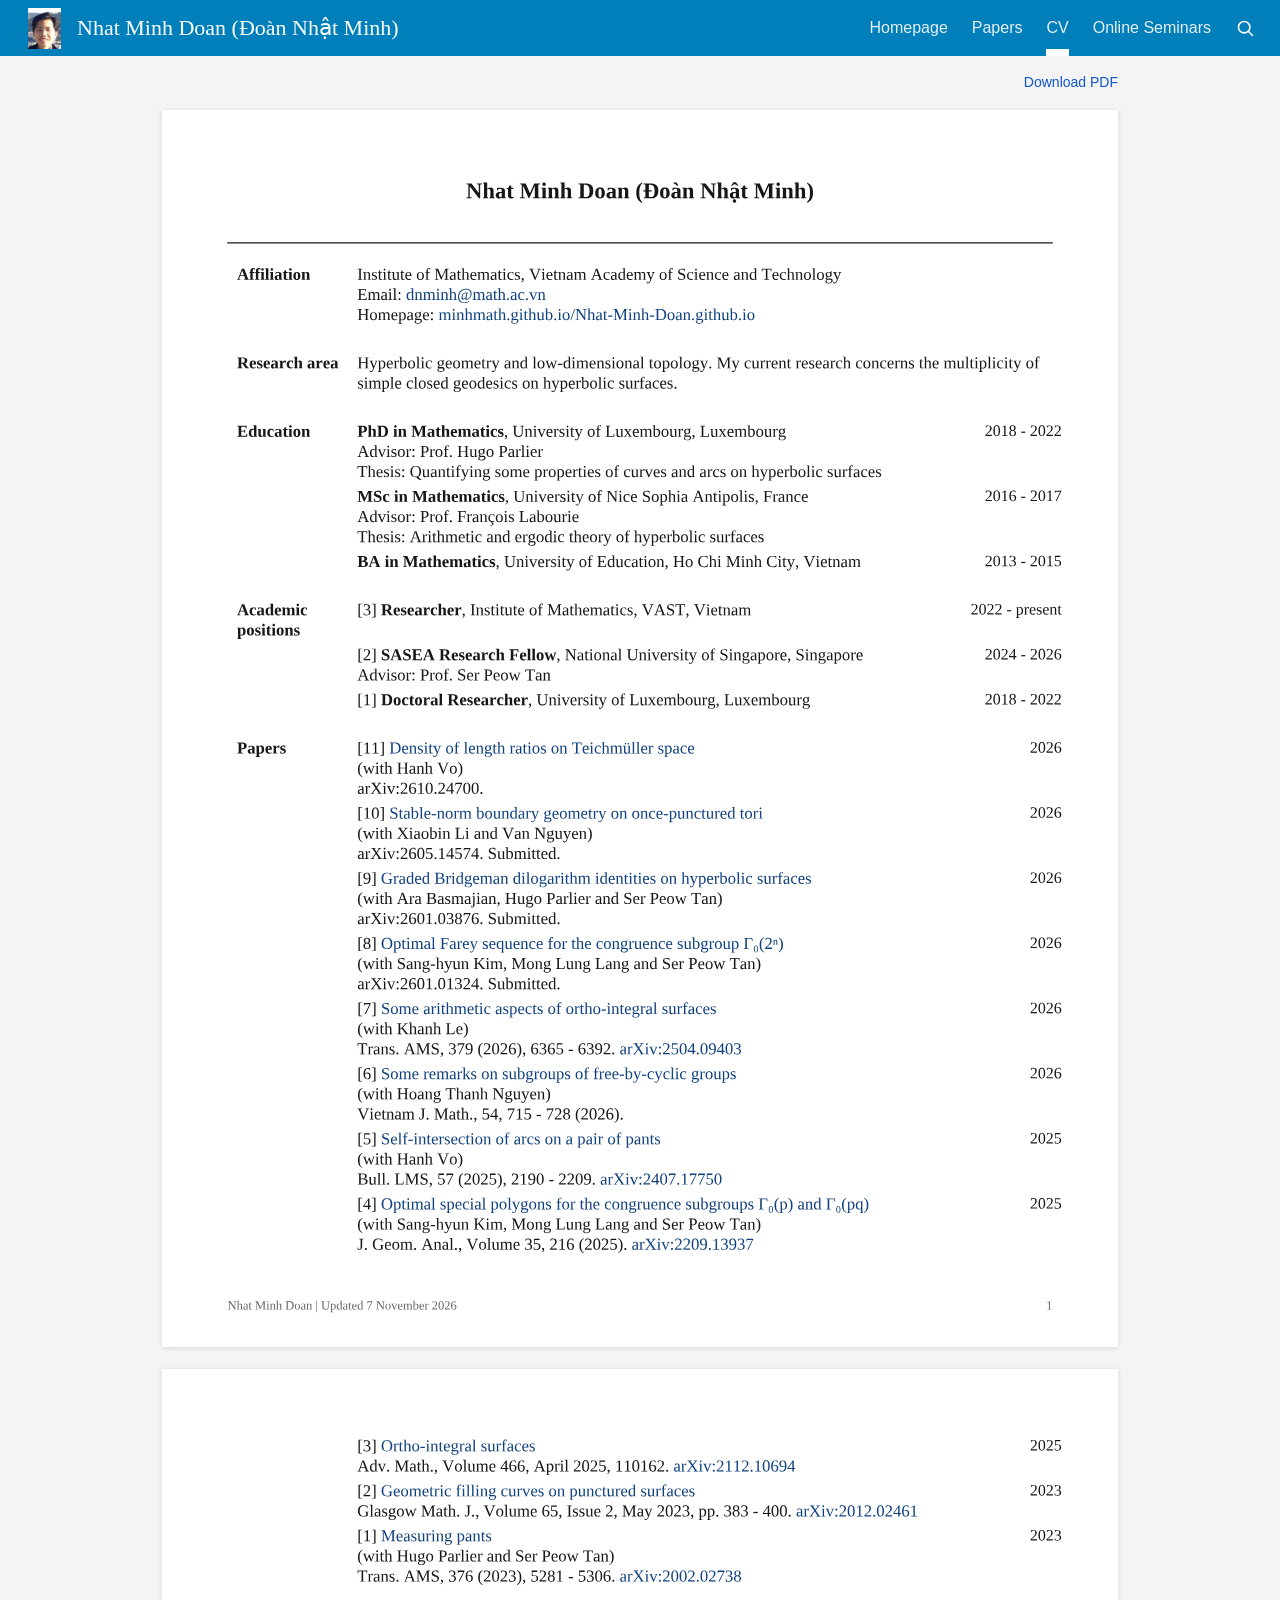
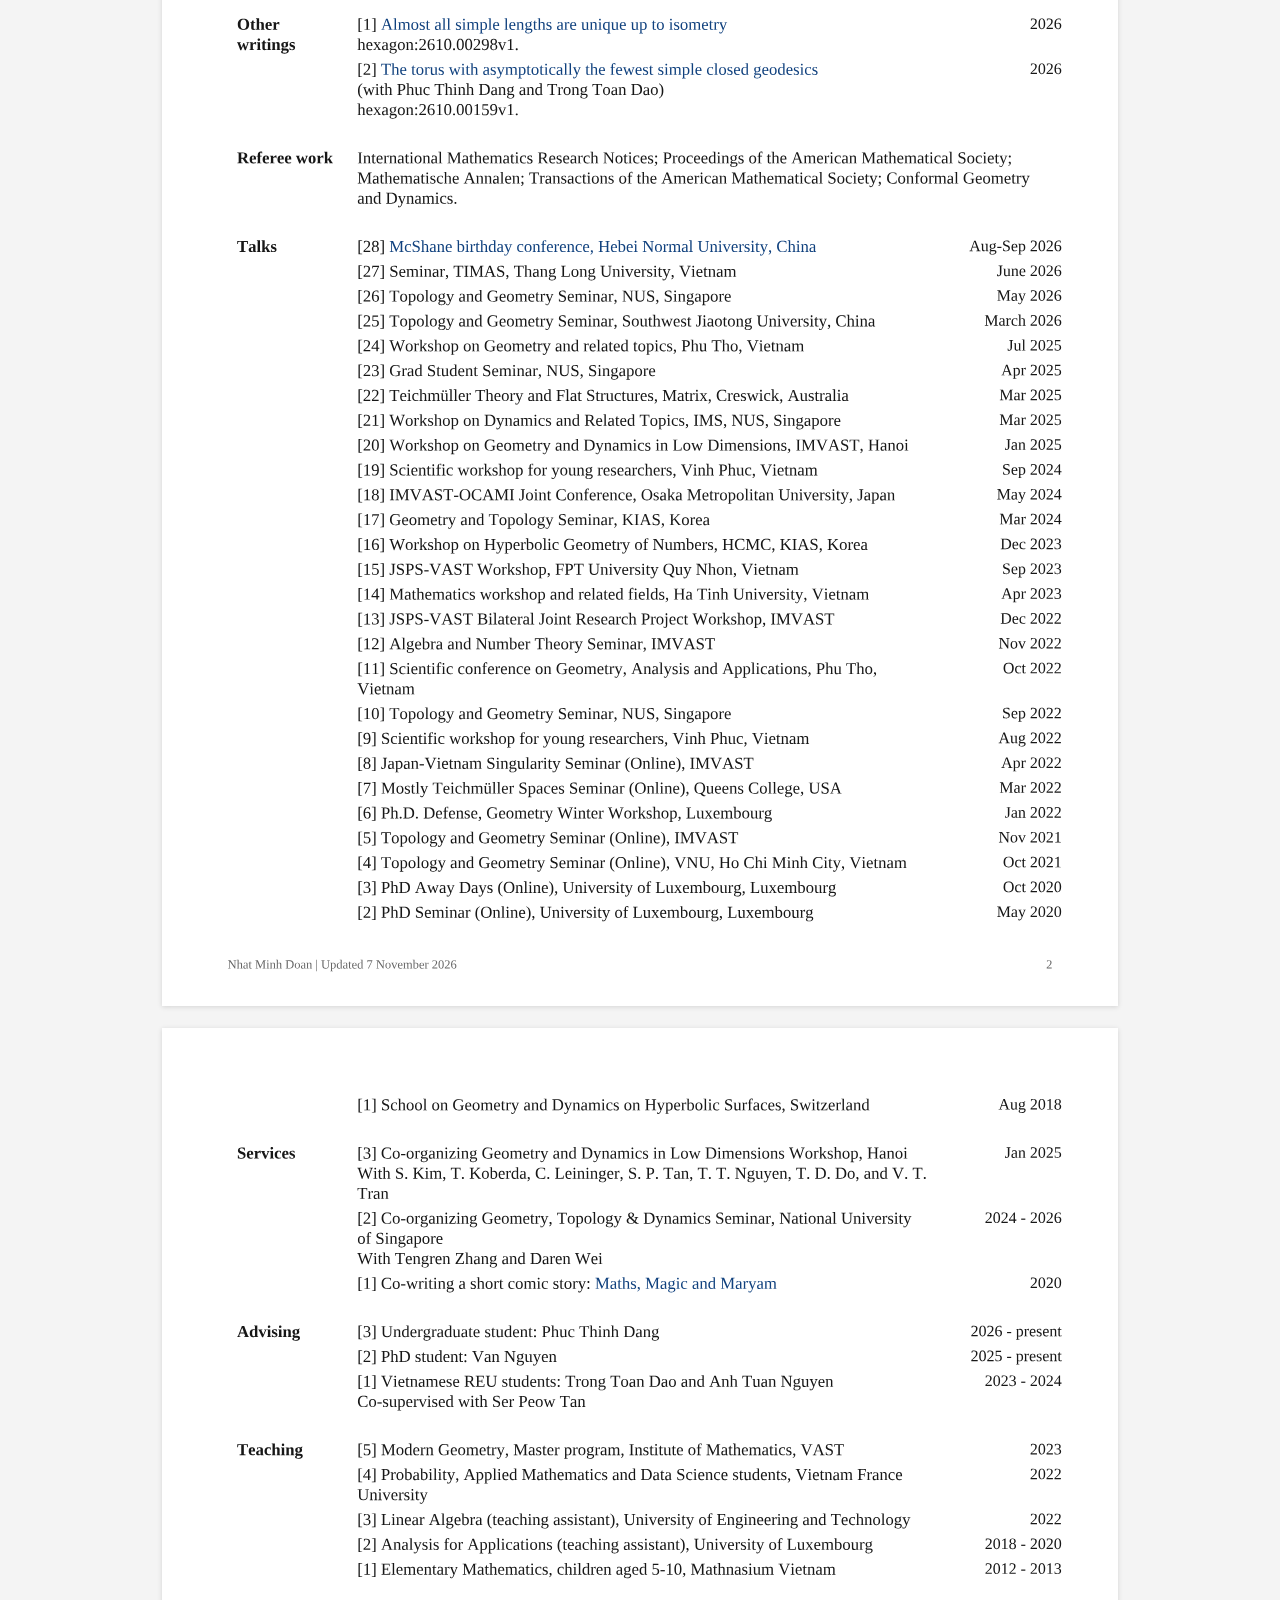
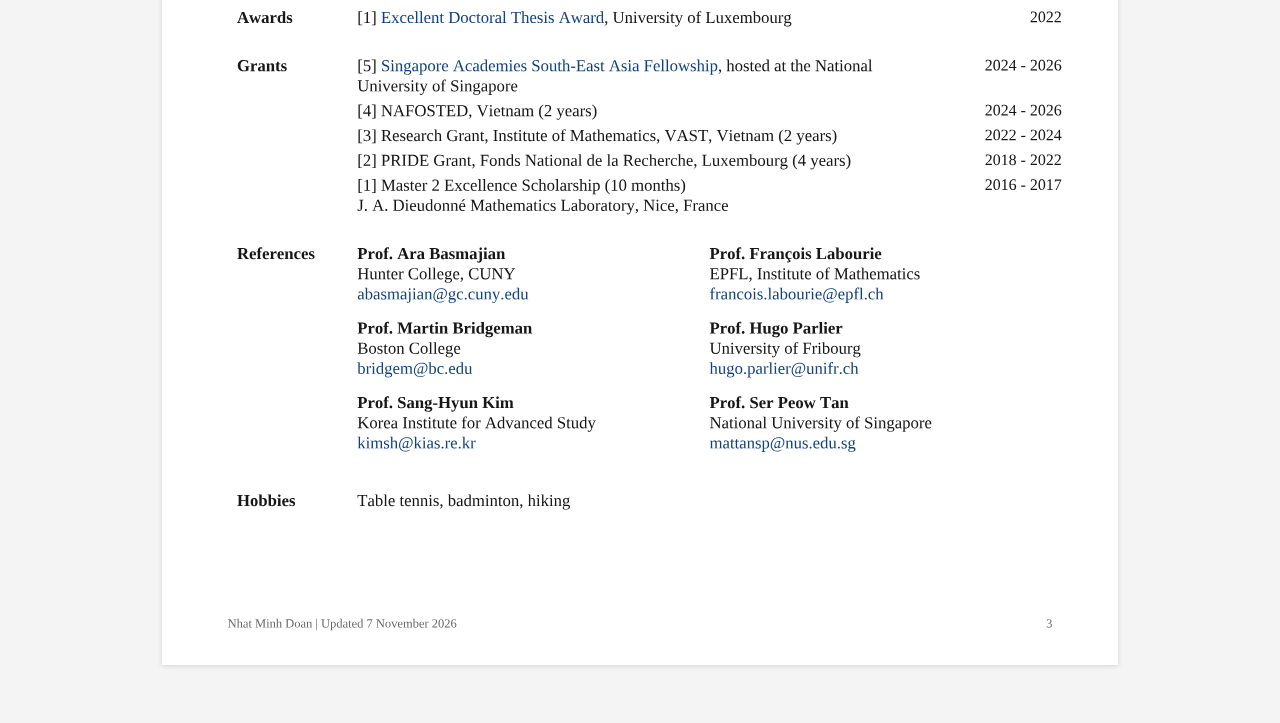
==== docs/cv/index.html @ 5f2d117c "Install Google Analytics tag across personal website" ====
<!doctype html><html lang="en"><head>
<!-- Google tag -->
<script async src="https://www.googletagmanager.com/gtm.js?id=GTM-NMHRF7PC"></script>
<script>
  window.dataLayer = window.dataLayer || [];
  function gtag(){dataLayer.push(arguments);}
  gtag('js', new Date());
</script>
<!-- End Google tag -->
<meta charset="utf-8"><meta name="viewport" content="width=device-width, initial-scale=1">
<title>CV — Nhat Minh Doan</title><meta name="description" content="Curriculum vitae of Nhat Minh Doan: publications, talks, education, teaching, and academic activities.">
<link rel="canonical" href="https://minhmath.github.io/Nhat-Minh-Doan.github.io/cv/"><link rel="icon" href="../assets/favicon.svg" type="image/svg+xml">
<link rel="stylesheet" href="../assets/site.css?v=a5b68a6a5cff">
<script defer src="../assets/site.js" data-catalogue="../papers.json" data-papers="../papers/"></script>
</head><body class="cv-page"><a class="skip-link" href="#main">Skip to main content</a>
<header class="site-header">
 <a class="site-name" href="../"><span class="site-avatar"><img class="site-portrait" src="../assets/portrait.png?v=c06f4d04a8ff" width="33" height="41" alt=""></span>Nhat Minh Doan (Đoàn Nhật Minh)</a>
 <button class="nav-toggle" type="button" aria-label="Open navigation" aria-expanded="false" aria-controls="site-navigation"><span></span><span></span><span></span></button>
 <nav id="site-navigation" class="site-navigation" aria-label="Main navigation">
  <a href="../" >Homepage</a>
  <a href="../papers/" >Papers</a>
  <a href="../cv/" aria-current="page">CV</a>
  <a href="../seminars/" >Online Seminars</a>
  <button class="search-open" type="button" aria-label="Search this site"><svg width="21" height="21" viewBox="0 0 24 24" fill="none" aria-hidden="true"><circle cx="10.5" cy="10.5" r="6.5" stroke="currentColor" stroke-width="1.8"/><path d="m15.5 15.5 5 5" stroke="currentColor" stroke-width="1.8"/></svg></button>
 </nav>
</header>
<dialog class="site-search" aria-labelledby="search-title"><div class="search-heading"><h2 id="search-title">Search this site</h2><button type="button" class="search-close" aria-label="Close search">×</button></div><label for="site-search-input">Search papers</label><input id="site-search-input" type="search" placeholder="Title, author, or journal" autocomplete="off"><div id="search-results" aria-live="polite"></div></dialog>
<main id="main" class="cv-content"><h1 class="visually-hidden">Curriculum vitae — Nhat Minh Doan</h1>
<div class="cv-toolbar"><a href="../assets/cv.pdf?v=92227a7c6469" target="_blank" rel="noopener" download="Nhat_Minh_Doan_CV.pdf">Download PDF</a></div>
<section class="cv-sheet" aria-label="CV page 1 of 3"><img src="../assets/cv-page-1.svg?v=0c2623d17a2e" width="612" height="792" alt="" aria-hidden="true" loading="eager"><div class="visually-hidden">Nhat Minh Doan (Đoàn Nhật Minh)


 Affiliation          Institute of Mathematics, Vietnam Academy of Science and Technology
                      Email: dnminh@math.ac.vn
                      Homepage: minhmath.github.io/Nhat-Minh-Doan.github.io

 Research area        Hyperbolic geometry and low-dimensional topology. My current research concerns the multiplicity of
                      simple closed geodesics on hyperbolic surfaces.

 Education            PhD in Mathematics, University of Luxembourg, Luxembourg                                  2018 - 2022
                      Advisor: Prof. Hugo Parlier
                      Thesis: Quantifying some properties of curves and arcs on hyperbolic surfaces
                      MSc in Mathematics, University of Nice Sophia Antipolis, France                           2016 - 2017
                      Advisor: Prof. François Labourie
                      Thesis: Arithmetic and ergodic theory of hyperbolic surfaces
                      BA in Mathematics, University of Education, Ho Chi Minh City, Vietnam                     2013 - 2015


 Academic             [3] Researcher, Institute of Mathematics, VAST, Vietnam                                 2022 - present
 positions
                      [2] SASEA Research Fellow, National University of Singapore, Singapore                    2024 - 2026
                      Advisor: Prof. Ser Peow Tan
                      [1] Doctoral Researcher, University of Luxembourg, Luxembourg                             2018 - 2022


 Papers               [11] Density of length ratios on Teichmüller space                                               2026
                      (with Hanh Vo)
                      arXiv:2610.24700.
                      [10] Stable-norm boundary geometry on once-punctured tori                                        2026
                      (with Xiaobin Li and Van Nguyen)
                      arXiv:2605.14574. Submitted.
                      [9] Graded Bridgeman dilogarithm identities on hyperbolic surfaces                               2026
                      (with Ara Basmajian, Hugo Parlier and Ser Peow Tan)
                      arXiv:2601.03876. Submitted.
                      [8] Optimal Farey sequence for the congruence subgroup Γ₀(2ⁿ)                                    2026
                      (with Sang-hyun Kim, Mong Lung Lang and Ser Peow Tan)
                      arXiv:2601.01324. Submitted.
                      [7] Some arithmetic aspects of ortho-integral surfaces                                           2026
                      (with Khanh Le)
                      Trans. AMS, 379 (2026), 6365 - 6392. arXiv:2504.09403
                      [6] Some remarks on subgroups of free-by-cyclic groups                                           2026
                      (with Hoang Thanh Nguyen)
                      Vietnam J. Math., 54, 715 - 728 (2026).
                      [5] Self-intersection of arcs on a pair of pants                                                 2025
                      (with Hanh Vo)
                      Bull. LMS, 57 (2025), 2190 - 2209. arXiv:2407.17750
                      [4] Optimal special polygons for the congruence subgroups Γ₀(p) and Γ₀(pq)                       2025
                      (with Sang-hyun Kim, Mong Lung Lang and Ser Peow Tan)
                      J. Geom. Anal., Volume 35, 216 (2025). arXiv:2209.13937


Nhat Minh Doan | Updated 7 November 2026                                                                                   1</div><a class="cv-link" href="mailto:dnminh@math.ac.vn" title="dnminh@math.ac.vn" aria-label="dnminh@math.ac.vn" target="_blank" rel="noopener noreferrer" style="left:25.52310%;top:14.00253%;width:14.62292%;height:1.62121%"></a><a class="cv-link" href="https://minhmath.github.io/Nhat-Minh-Doan.github.io/" title="https://minhmath.github.io/Nhat-Minh-Doan.github.io/" aria-label="https://minhmath.github.io/Nhat-Minh-Doan.github.io/" target="_blank" rel="noopener noreferrer" style="left:28.92080%;top:15.63131%;width:33.11907%;height:1.62121%"></a><a class="cv-link" href="https://arxiv.org/abs/2610.24700" title="arXiv version: Density of length ratios on Teichmüller space" aria-label="arXiv version: Density of length ratios on Teichmüller space" target="_blank" rel="noopener noreferrer" style="left:23.77474%;top:50.66919%;width:31.94694%;height:1.62121%"></a><a class="cv-link" href="https://arxiv.org/abs/2605.14574" title="arXiv version: Stable-norm boundary geometry on once-punctured tori" aria-label="arXiv version: Stable-norm boundary geometry on once-punctured tori" target="_blank" rel="noopener noreferrer" style="left:23.77474%;top:55.93434%;width:39.08382%;height:1.62121%"></a><a class="cv-link" href="https://arxiv.org/abs/2601.03876" title="arXiv version: Graded Bridgeman dilogarithm identities on hyperbolic surfaces" aria-label="arXiv version: Graded Bridgeman dilogarithm identities on hyperbolic surfaces" target="_blank" rel="noopener noreferrer" style="left:22.90056%;top:61.19949%;width:45.05627%;height:1.62121%"></a><a class="cv-link" href="https://arxiv.org/abs/2601.01324" title="arXiv version: Optimal Farey sequence for the congruence subgroup Γ₀(2ⁿ)" aria-label="arXiv version: Optimal Farey sequence for the congruence subgroup Γ₀(2ⁿ)" target="_blank" rel="noopener noreferrer" style="left:22.90056%;top:66.46465%;width:42.12639%;height:1.62121%"></a><a class="cv-link" href="https://doi.org/10.1090/tran/9657" title="Some arithmetic aspects of ortho-integral surfaces" aria-label="Some arithmetic aspects of ortho-integral surfaces" target="_blank" rel="noopener noreferrer" style="left:22.90056%;top:71.72980%;width:35.10049%;height:1.62121%"></a><a class="cv-link" href="https://arxiv.org/abs/2504.09403" title="arXiv version: Some arithmetic aspects of ortho-integral surfaces" aria-label="arXiv version: Some arithmetic aspects of ortho-integral surfaces" target="_blank" rel="noopener noreferrer" style="left:47.86257%;top:74.98737%;width:12.77127%;height:1.62121%"></a><a class="cv-link" href="https://doi.org/10.1007/s10013-025-00762-x" title="Some remarks on subgroups of free-by-cyclic groups" aria-label="Some remarks on subgroups of free-by-cyclic groups" target="_blank" rel="noopener noreferrer" style="left:22.90056%;top:76.99495%;width:37.19119%;height:1.62121%"></a><a class="cv-link" href="https://doi.org/10.1112/blms.70088" title="Self-intersection of arcs on a pair of pants" aria-label="Self-intersection of arcs on a pair of pants" target="_blank" rel="noopener noreferrer" style="left:22.90056%;top:82.26010%;width:29.27489%;height:1.62121%"></a><a class="cv-link" href="https://arxiv.org/abs/2407.17750" title="arXiv version: Self-intersection of arcs on a pair of pants" aria-label="arXiv version: Self-intersection of arcs on a pair of pants" target="_blank" rel="noopener noreferrer" style="left:45.82480%;top:85.51768%;width:12.77127%;height:1.62121%"></a><a class="cv-link" href="https://doi.org/10.1007/s12220-025-02051-y" title="Optimal special polygons for the congruence subgroups Γ₀(p) and Γ₀(pq)" aria-label="Optimal special polygons for the congruence subgroups Γ₀(p) and Γ₀(pq)" target="_blank" rel="noopener noreferrer" style="left:22.90056%;top:87.52525%;width:51.06542%;height:1.62121%"></a><a class="cv-link" href="https://arxiv.org/abs/2209.13937" title="arXiv version: Optimal special polygons for the congruence subgroups Γ₀(p) and Γ₀(pq)" aria-label="arXiv version: Optimal special polygons for the congruence subgroups Γ₀(p) and Γ₀(pq)" target="_blank" rel="noopener noreferrer" style="left:49.12348%;top:90.78283%;width:12.77126%;height:1.62121%"></a></section><section class="cv-sheet" aria-label="CV page 2 of 3"><img src="../assets/cv-page-2.svg?v=b857d25e57f4" width="612" height="792" alt="" aria-hidden="true" loading="lazy"><div class="visually-hidden">[3] Ortho-integral surfaces                                                                     2025
                      Adv. Math., Volume 466, April 2025, 110162. arXiv:2112.10694
                      [2] Geometric filling curves on punctured surfaces                                              2023
                      Glasgow Math. J., Volume 65, Issue 2, May 2023, pp. 383 - 400. arXiv:2012.02461
                      [1] Measuring pants                                                                             2023
                      (with Hugo Parlier and Ser Peow Tan)
                      Trans. AMS, 376 (2023), 5281 - 5306. arXiv:2002.02738

 Other                [1] Almost all simple lengths are unique up to isometry                                         2026
 writings             hexagon:2610.00298v1.
                      [2] The torus with asymptotically the fewest simple closed geodesics                            2026
                      (with Phuc Thinh Dang and Trong Toan Dao)
                      hexagon:2610.00159v1.

 Referee work         International Mathematics Research Notices; Proceedings of the American Mathematical Society;
                      Mathematische Annalen; Transactions of the American Mathematical Society; Conformal Geometry
                      and Dynamics.

 Talks                [28] McShane birthday conference, Hebei Normal University, China                    Aug-Sep 2026
                      [27] Seminar, TIMAS, Thang Long University, Vietnam                                     June 2026
                      [26] Topology and Geometry Seminar, NUS, Singapore                                      May 2026
                      [25] Topology and Geometry Seminar, Southwest Jiaotong University, China              March 2026
                      [24] Workshop on Geometry and related topics, Phu Tho, Vietnam                           Jul 2025
                      [23] Grad Student Seminar, NUS, Singapore                                                Apr 2025
                      [22] Teichmüller Theory and Flat Structures, Matrix, Creswick, Australia                Mar 2025
                      [21] Workshop on Dynamics and Related Topics, IMS, NUS, Singapore                       Mar 2025
                      [20] Workshop on Geometry and Dynamics in Low Dimensions, IMVAST, Hanoi                  Jan 2025
                      [19] Scientific workshop for young researchers, Vinh Phuc, Vietnam                       Sep 2024
                      [18] IMVAST-OCAMI Joint Conference, Osaka Metropolitan University, Japan                May 2024
                      [17] Geometry and Topology Seminar, KIAS, Korea                                         Mar 2024
                      [16] Workshop on Hyperbolic Geometry of Numbers, HCMC, KIAS, Korea                      Dec 2023
                      [15] JSPS-VAST Workshop, FPT University Quy Nhon, Vietnam                                Sep 2023
                      [14] Mathematics workshop and related fields, Ha Tinh University, Vietnam                Apr 2023
                      [13] JSPS-VAST Bilateral Joint Research Project Workshop, IMVAST                        Dec 2022
                      [12] Algebra and Number Theory Seminar, IMVAST                                          Nov 2022
                      [11] Scientific conference on Geometry, Analysis and Applications, Phu Tho,              Oct 2022
                      Vietnam
                      [10] Topology and Geometry Seminar, NUS, Singapore                                       Sep 2022
                      [9] Scientific workshop for young researchers, Vinh Phuc, Vietnam                       Aug 2022
                      [8] Japan-Vietnam Singularity Seminar (Online), IMVAST                                   Apr 2022
                      [7] Mostly Teichmüller Spaces Seminar (Online), Queens College, USA                     Mar 2022
                      [6] Ph.D. Defense, Geometry Winter Workshop, Luxembourg                                  Jan 2022
                      [5] Topology and Geometry Seminar (Online), IMVAST                                      Nov 2021
                      [4] Topology and Geometry Seminar (Online), VNU, Ho Chi Minh City, Vietnam               Oct 2021
                      [3] PhD Away Days (Online), University of Luxembourg, Luxembourg                         Oct 2020
                      [2] PhD Seminar (Online), University of Luxembourg, Luxembourg                          May 2020


Nhat Minh Doan | Updated 7 November 2026                                                                                2</div><a class="cv-link" href="https://doi.org/10.1016/j.aim.2025.110162" title="Ortho-integral surfaces" aria-label="Ortho-integral surfaces" target="_blank" rel="noopener noreferrer" style="left:22.90056%;top:5.30303%;width:16.16556%;height:1.62121%"></a><a class="cv-link" href="https://arxiv.org/abs/2112.10694" title="arXiv version: Ortho-integral surfaces" aria-label="arXiv version: Ortho-integral surfaces" target="_blank" rel="noopener noreferrer" style="left:53.49609%;top:6.93182%;width:12.77127%;height:1.62121%"></a><a class="cv-link" href="https://doi.org/10.1017/S0017089522000404" title="Geometric filling curves on punctured surfaces" aria-label="Geometric filling curves on punctured surfaces" target="_blank" rel="noopener noreferrer" style="left:22.90056%;top:8.93939%;width:32.86722%;height:1.62121%"></a><a class="cv-link" href="https://arxiv.org/abs/2012.02461" title="arXiv version: Geometric filling curves on punctured surfaces" aria-label="arXiv version: Geometric filling curves on punctured surfaces" target="_blank" rel="noopener noreferrer" style="left:66.31603%;top:10.56818%;width:12.77127%;height:1.62121%"></a><a class="cv-link" href="https://doi.org/10.1090/tran/8893" title="Measuring pants" aria-label="Measuring pants" target="_blank" rel="noopener noreferrer" style="left:22.90056%;top:12.57576%;width:11.60511%;height:1.62121%"></a><a class="cv-link" href="https://arxiv.org/abs/2002.02738" title="arXiv version: Measuring pants" aria-label="arXiv version: Measuring pants" target="_blank" rel="noopener noreferrer" style="left:47.86257%;top:15.83333%;width:12.77127%;height:1.62121%"></a><a class="cv-link" href="https://hexagonmath.org/2610.00298" title="Almost all simple lengths are unique up to isometry" aria-label="Almost all simple lengths are unique up to isometry" target="_blank" rel="noopener noreferrer" style="left:22.90056%;top:19.73485%;width:36.22480%;height:1.62121%"></a><a class="cv-link" href="https://hexagonmath.org/2610.00159" title="The torus with asymptotically the fewest simple closed geodesics" aria-label="The torus with asymptotically the fewest simple closed geodesics" target="_blank" rel="noopener noreferrer" style="left:22.90056%;top:23.37121%;width:45.73838%;height:1.62121%"></a><a class="cv-link" href="https://ahdoc.github.io/hyperbolic2026shijiazhuang/abstract" title="https://ahdoc.github.io/hyperbolic2026shijiazhuang/abstract" aria-label="https://ahdoc.github.io/hyperbolic2026shijiazhuang/abstract" target="_blank" rel="noopener noreferrer" style="left:23.77474%;top:37.68939%;width:44.66614%;height:1.62121%"></a></section><section class="cv-sheet" aria-label="CV page 3 of 3"><img src="../assets/cv-page-3.svg?v=2b84a7443244" width="612" height="792" alt="" aria-hidden="true" loading="lazy"><div class="visually-hidden">[1] School on Geometry and Dynamics on Hyperbolic Surfaces, Switzerland                   Aug 2018


 Services             [3] Co-organizing Geometry and Dynamics in Low Dimensions Workshop, Hanoi                  Jan 2025
                      With S. Kim, T. Koberda, C. Leininger, S. P. Tan, T. T. Nguyen, T. D. Do, and V. T.
                      Tran
                      [2] Co-organizing Geometry, Topology &amp; Dynamics Seminar, National University            2024 - 2026
                      of Singapore
                      With Tengren Zhang and Daren Wei
                      [1] Co-writing a short comic story: Maths, Magic and Maryam                                    2020


 Advising             [3] Undergraduate student: Phuc Thinh Dang                                            2026 - present
                      [2] PhD student: Van Nguyen                                                           2025 - present
                      [1] Vietnamese REU students: Trong Toan Dao and Anh Tuan Nguyen                         2023 - 2024
                      Co-supervised with Ser Peow Tan

 Teaching             [5] Modern Geometry, Master program, Institute of Mathematics, VAST                            2023
                      [4] Probability, Applied Mathematics and Data Science students, Vietnam France                 2022
                      University
                      [3] Linear Algebra (teaching assistant), University of Engineering and Technology              2022
                      [2] Analysis for Applications (teaching assistant), University of Luxembourg            2018 - 2020
                      [1] Elementary Mathematics, children aged 5-10, Mathnasium Vietnam                      2012 - 2013


 Awards               [1] Excellent Doctoral Thesis Award, University of Luxembourg                                  2022


 Grants               [5] Singapore Academies South-East Asia Fellowship, hosted at the National              2024 - 2026
                      University of Singapore
                      [4] NAFOSTED, Vietnam (2 years)                                                         2024 - 2026
                      [3] Research Grant, Institute of Mathematics, VAST, Vietnam (2 years)                   2022 - 2024
                      [2] PRIDE Grant, Fonds National de la Recherche, Luxembourg (4 years)                   2018 - 2022
                      [1] Master 2 Excellence Scholarship (10 months)                                         2016 - 2017
                      J. A. Dieudonné Mathematics Laboratory, Nice, France

 References           Prof. Ara Basmajian                                Prof. François Labourie
                      Hunter College, CUNY                               EPFL, Institute of Mathematics
                      abasmajian@gc.cuny.edu                             francois.labourie@epfl.ch

                      Prof. Martin Bridgeman                             Prof. Hugo Parlier
                      Boston College                                     University of Fribourg
                      bridgem@bc.edu                                     hugo.parlier@unifr.ch

                      Prof. Sang-Hyun Kim                                Prof. Ser Peow Tan
                      Korea Institute for Advanced Study                 National University of Singapore
                      kimsh@kias.re.kr                                   mattansp@nus.edu.sg


 Hobbies              Table tennis, badminton, hiking




Nhat Minh Doan | Updated 7 November 2026                                                                               3</div><a class="cv-link" href="https://sciencecomics.uni.lu/math-magic-and-maryam/" title="https://sciencecomics.uni.lu/math-magic-and-maryam/" aria-label="https://sciencecomics.uni.lu/math-magic-and-maryam/" target="_blank" rel="noopener noreferrer" style="left:45.28613%;top:19.73485%;width:19.03310%;height:1.62121%"></a><a class="cv-link" href="https://www.uni.lu/fstm-fr/news/excellent-doctoral-thesis-awards-2022-in-science/" title="https://www.uni.lu/fstm-fr/news/excellent-doctoral-thesis-awards-2022-in-science/" aria-label="https://www.uni.lu/fstm-fr/news/excellent-doctoral-thesis-awards-2022-in-science/" target="_blank" rel="noopener noreferrer" style="left:22.90056%;top:46.74242%;width:23.35194%;height:1.62121%"></a><a class="cv-link" href="https://snas.org.sg/saseaffellows" title="https://snas.org.sg/saseaffellows" aria-label="https://snas.org.sg/saseaffellows" target="_blank" rel="noopener noreferrer" style="left:22.90056%;top:50.64394%;width:35.25330%;height:1.62121%"></a><a class="cv-link" href="mailto:abasmajian@gc.cuny.edu" title="abasmajian@gc.cuny.edu" aria-label="abasmajian@gc.cuny.edu" target="_blank" rel="noopener noreferrer" style="left:20.42484%;top:69.09091%;width:17.92160%;height:1.62121%"></a><a class="cv-link" href="mailto:francois.labourie@epfl.ch" title="francois.labourie@epfl.ch" aria-label="francois.labourie@epfl.ch" target="_blank" rel="noopener noreferrer" style="left:57.27124%;top:69.09091%;width:18.21186%;height:1.62121%"></a><a class="cv-link" href="mailto:bridgem@bc.edu" title="bridgem@bc.edu" aria-label="bridgem@bc.edu" target="_blank" rel="noopener noreferrer" style="left:20.42484%;top:75.11364%;width:12.04819%;height:1.62121%"></a><a class="cv-link" href="mailto:hugo.parlier@unifr.ch" title="hugo.parlier@unifr.ch" aria-label="hugo.parlier@unifr.ch" target="_blank" rel="noopener noreferrer" style="left:57.27124%;top:75.11364%;width:15.59188%;height:1.62121%"></a><a class="cv-link" href="mailto:kimsh@kias.re.kr" title="kimsh@kias.re.kr" aria-label="kimsh@kias.re.kr" target="_blank" rel="noopener noreferrer" style="left:20.42484%;top:81.13636%;width:12.38967%;height:1.62121%"></a><a class="cv-link" href="mailto:mattansp@nus.edu.sg" title="mattansp@nus.edu.sg" aria-label="mattansp@nus.edu.sg" target="_blank" rel="noopener noreferrer" style="left:57.27124%;top:81.13636%;width:15.30418%;height:1.62121%"></a></section></main></body></html>
---- docs/assets/site.css ----
:root{--blue:#007fba;--link:#1155cc;--soft:#f0f0f0;--content:1140px}*{box-sizing:border-box}html{scroll-behavior:smooth;scroll-padding-top:80px}body{margin:0;background:#fff;color:#141414;font-family:"Times New Roman",Times,serif;font-size:17.333px;line-height:1.25}a{color:var(--link);text-decoration:none}a:hover{text-decoration:underline}a:focus-visible,button:focus-visible,input:focus-visible,summary:focus-visible{outline:2px solid var(--link);outline-offset:4px}button,input{font:inherit}.site-header{height:56px;background:var(--blue);color:white;display:flex;align-items:center;justify-content:space-between;padding:0 24px 0 28px;gap:24px;position:sticky;top:0;z-index:10}.site-name{font-size:22px;line-height:1.2;font-weight:400;color:white;white-space:nowrap}.site-name:hover{text-decoration:none}.site-navigation{height:100%;display:flex;align-items:stretch;gap:24px;font-family:Arial,Helvetica,sans-serif;font-size:16px}.site-navigation>a{color:#e7f0f4;display:flex;align-items:center;position:relative}.site-navigation>a[aria-current=page]::after{position:absolute;content:"";height:7px;background:#fff;bottom:0;left:0;right:0}.site-navigation>a:hover{text-decoration:none;color:white}.site-header a:focus-visible,.site-header button:focus-visible{outline-color:white}.search-open{color:white;background:none;border:0;padding:0;display:flex;align-items:center;cursor:pointer}.nav-toggle{display:none}.papers-illustration{width:100%;max-width:700px;margin:0 auto 24px}.papers-illustration img{display:block;width:100%;height:auto;clip-path:inset(0.5% 0 0)}.content-width{width:calc(100% - 64px);max-width:var(--content);margin-left:auto;margin-right:auto}.intro{padding-top:30px;padding-bottom:34px}.intro p{margin:0 0 26px;text-align:justify}.intro p:last-child{margin-bottom:24px}.section-heading{background:var(--soft);padding:35px 0}.section-heading h2{font-size:22px;line-height:1.2;font-weight:700;color:var(--link);margin:0}.publications{padding-top:30px;padding-bottom:12px}.publications ol{margin:0;padding-left:26px;list-style-position:outside}.publications li{padding-left:0;margin-bottom:29px;scroll-margin-top:80px}.publication-title{display:inline}.publication-title a{color:var(--link)}.publication-authors a{color:inherit}.publication-authors a:hover{color:var(--link)}.publication-venue{font-weight:700}footer{padding-top:15px;padding-bottom:45px;text-align:center}.skip-link{position:fixed;top:-100px;left:12px;z-index:100;background:white;padding:10px}.skip-link:focus{top:8px}.visually-hidden{position:absolute;width:1px;height:1px;padding:0;margin:-1px;overflow:hidden;clip:rect(0,0,0,0);white-space:nowrap;border:0}.site-search{width:min(620px,calc(100% - 32px));border:0;padding:26px;border-radius:3px;color:#25282c;font-family:Arial,Helvetica,sans-serif;font-size:15px;box-shadow:0 18px 80px #0004;max-height:80vh}.site-search::backdrop{background:#0005}.search-heading{display:flex;align-items:center;justify-content:space-between;gap:20px}.search-heading h2{font-size:19px;margin:0 0 20px}.search-close{border:0;background:none;font-size:28px;cursor:pointer;align-self:flex-start}.site-search label{display:block;font-size:13px;margin-bottom:6px}.site-search input{width:100%;border:1px solid #abb5bd;padding:12px;margin-bottom:12px;border-radius:2px}.search-result{display:block;padding:13px 0;border-bottom:1px solid #e2e5e8;line-height:1.4}.search-result small{display:block;color:#65717a;margin-top:4px}.search-message{font-size:14px;color:#65717a;padding:10px 0}.papers-page{font-family:Arial,Helvetica,sans-serif;line-height:1.55;color:#25282c}.papers-content{max-width:1600px;margin:auto;padding:25px 32px}.papers-page .site-name{font-family:"Times New Roman",Times,serif}.papers-page a{color:var(--link)}.papers-page .site-header a{color:#e7f0f4}.papers-page .site-name{color:white}.paper-selected{background:#f4f8fc}@media(max-width:650px){body{font-size:17px}.site-header{min-height:60px;height:auto;padding:15px 18px;gap:12px}.site-name{font-size:18px;white-space:normal;max-width:calc(100% - 44px)}.nav-toggle{width:26px;height:30px;display:flex;flex-direction:column;justify-content:center;gap:5px;border:0;background:none;padding:0;cursor:pointer}.nav-toggle span{height:2px;width:24px;background:white}.site-navigation{display:none;position:absolute;top:100%;left:0;right:0;height:auto;background:var(--blue);padding:0 20px 15px;gap:24px;align-items:center}.site-navigation.is-open{display:flex}.site-navigation>a{padding:10px 0}.site-navigation>a[aria-current=page]::after{height:3px}.search-open{padding:8px 0}.content-width{width:calc(100% - 38px)}.intro{padding-top:25px;padding-bottom:18px}.intro p{text-align:left;margin-bottom:22px}.intro p:last-child{margin-bottom:18px}.section-heading{padding:24px 0}.section-heading h2{font-size:21px}.publications{padding-top:25px}.publications ol{padding-left:25px}.publications li{margin-bottom:26px}.papers-content{padding:14px 5px}.site-search{padding:20px}.publication-title{overflow-wrap:anywhere}}
@media(prefers-reduced-motion:reduce){html{scroll-behavior:auto}}
.papers-page{padding:0;max-width:none;margin:0}.papers-page .site-search label{line-height:1.5}.papers-page .more-details>summary{color:#646b73}
.site-name{display:flex;align-items:center;gap:16px}.site-avatar{display:block;width:33px;height:41px;overflow:hidden;flex-shrink:0}.site-portrait{display:block;width:100%;height:100%;object-fit:cover;transform:scale(1.85);transform-origin:50% 30%}@media(max-width:650px){.site-name{gap:10px}.site-avatar{width:26px;height:32px}}
.cv-page{background:#f4f4f4}.cv-content{max-width:1000px;margin:0 auto;padding:0 22px 36px}.cv-toolbar{display:flex;justify-content:flex-end;padding:18px 0;font-family:Arial,Helvetica,sans-serif;font-size:14px}.cv-sheet{margin:0 0 22px;background:white;box-shadow:0 1px 5px #0002}.cv-sheet img{display:block;width:100%;height:auto}.cv-page .site-name{color:white}@media(max-width:650px){.cv-content{padding:0 8px 18px}.cv-toolbar{padding:15px 4px}.cv-sheet{margin-bottom:12px}}
.cv-sheet{position:relative}.cv-link{position:absolute;display:block}.cv-link:hover{background:#1155cc12}.cv-link:focus-visible{outline:2px solid #1155cc;outline-offset:2px;background:#1155cc12}
.seminars-title{font-size:22px;line-height:1.2;font-weight:700;color:var(--link);margin:0}.seminar-copy{padding-top:32px;padding-bottom:50px;line-height:1.5}.seminar-copy h2{font-size:23px;font-weight:400;color:var(--link);line-height:1.3;margin:0 0 20px}.seminar-copy p{max-width:940px;margin:0 0 22px}.seminar-links{display:flex;flex-wrap:wrap;gap:14px 28px;margin-top:28px}
@media(max-width:900px){.site-header{min-height:60px;height:auto;padding:15px 18px;gap:12px}.site-name{font-size:18px;white-space:normal;max-width:calc(100% - 44px);gap:10px}.site-avatar{width:26px;height:32px}.nav-toggle{width:26px;height:30px;display:flex;flex-direction:column;justify-content:center;gap:5px;border:0;background:none;padding:0;cursor:pointer}.nav-toggle span{height:2px;width:24px;background:white}.site-navigation{display:none;position:absolute;top:100%;left:0;right:0;height:auto;background:var(--blue);padding:0 20px 15px;gap:0 22px;align-items:center;flex-wrap:wrap}.site-navigation.is-open{display:flex}.site-navigation>a{padding:10px 0}.site-navigation>a[aria-current=page]::after{height:3px}.search-open{padding:8px 0}}
@media(max-width:650px){.seminar-copy{padding-top:25px;padding-bottom:34px}.seminar-copy h2{font-size:21px}.seminars-title{font-size:21px}}

.home-banner{margin-top:8px;margin-bottom:0}.home-banner img{display:block;width:100%;height:clamp(150px,20vw,230px);object-fit:cover;object-position:50% 43%;border-radius:2px}
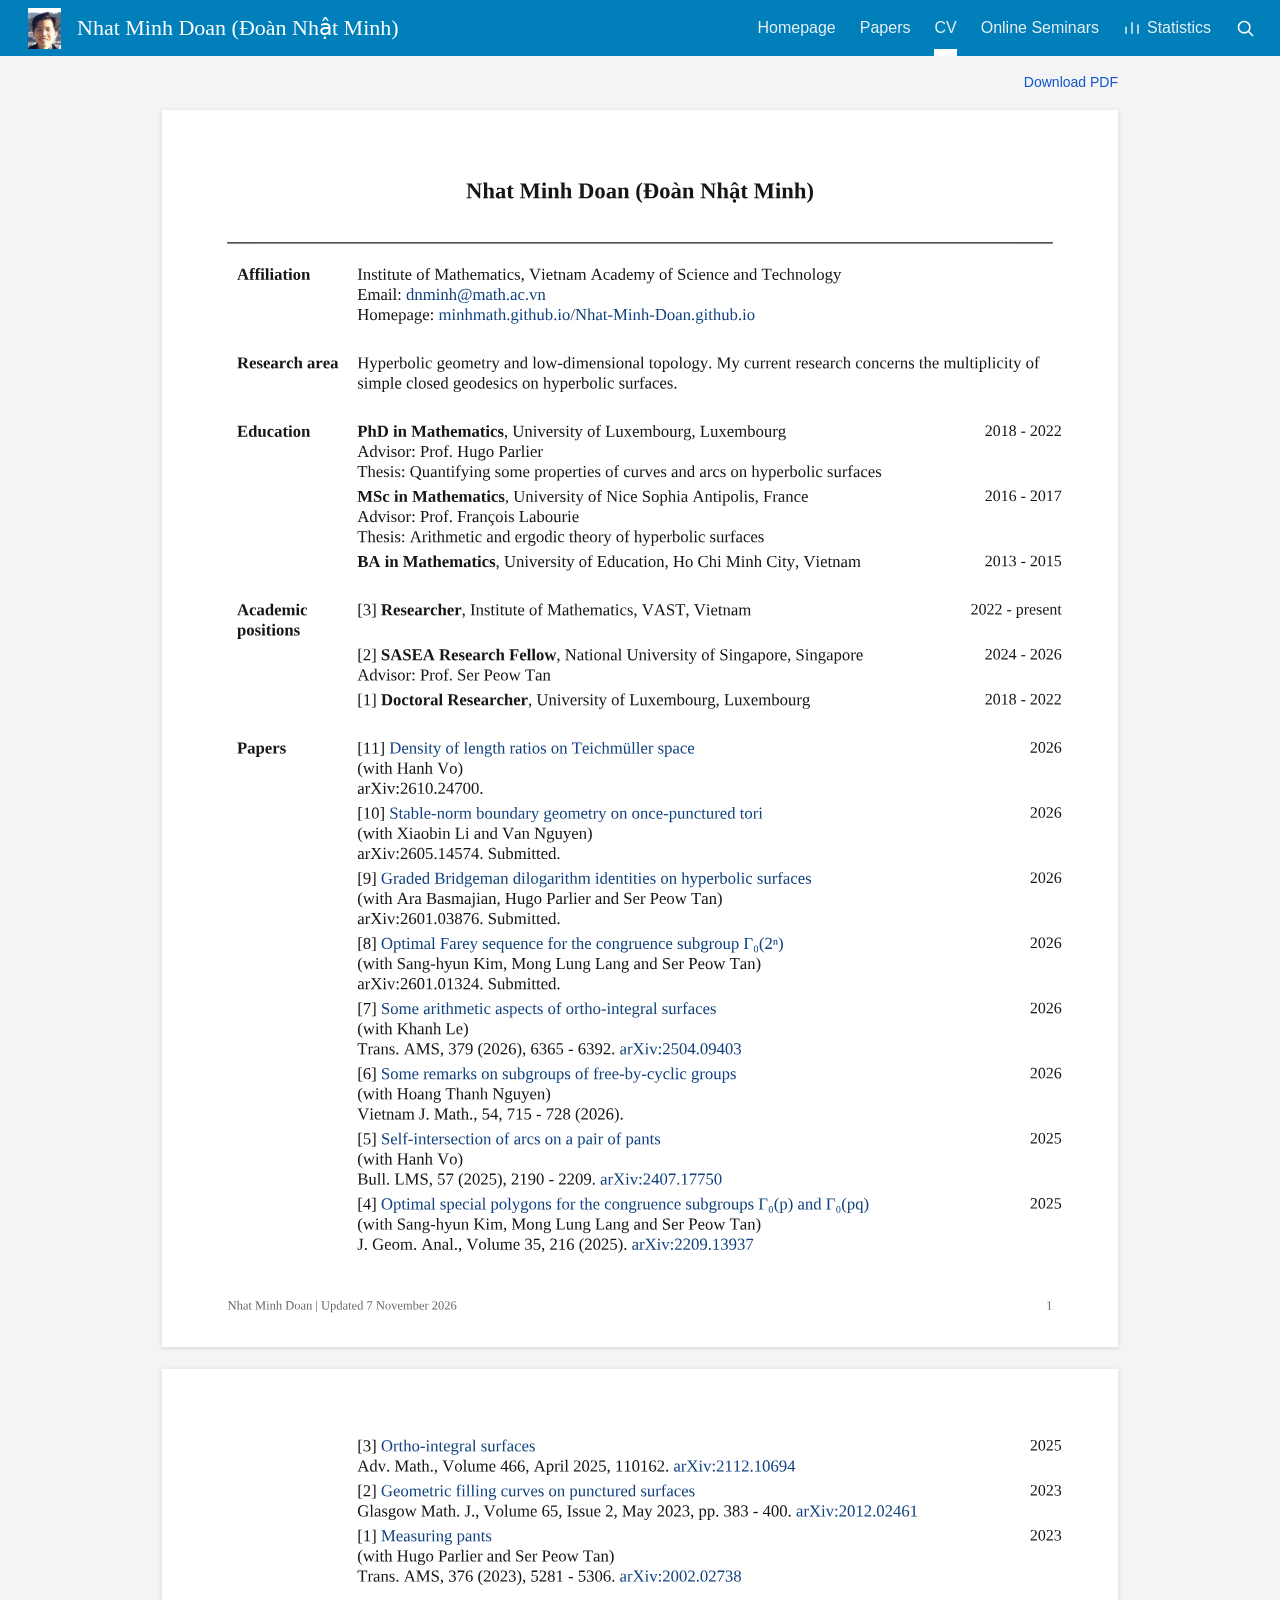
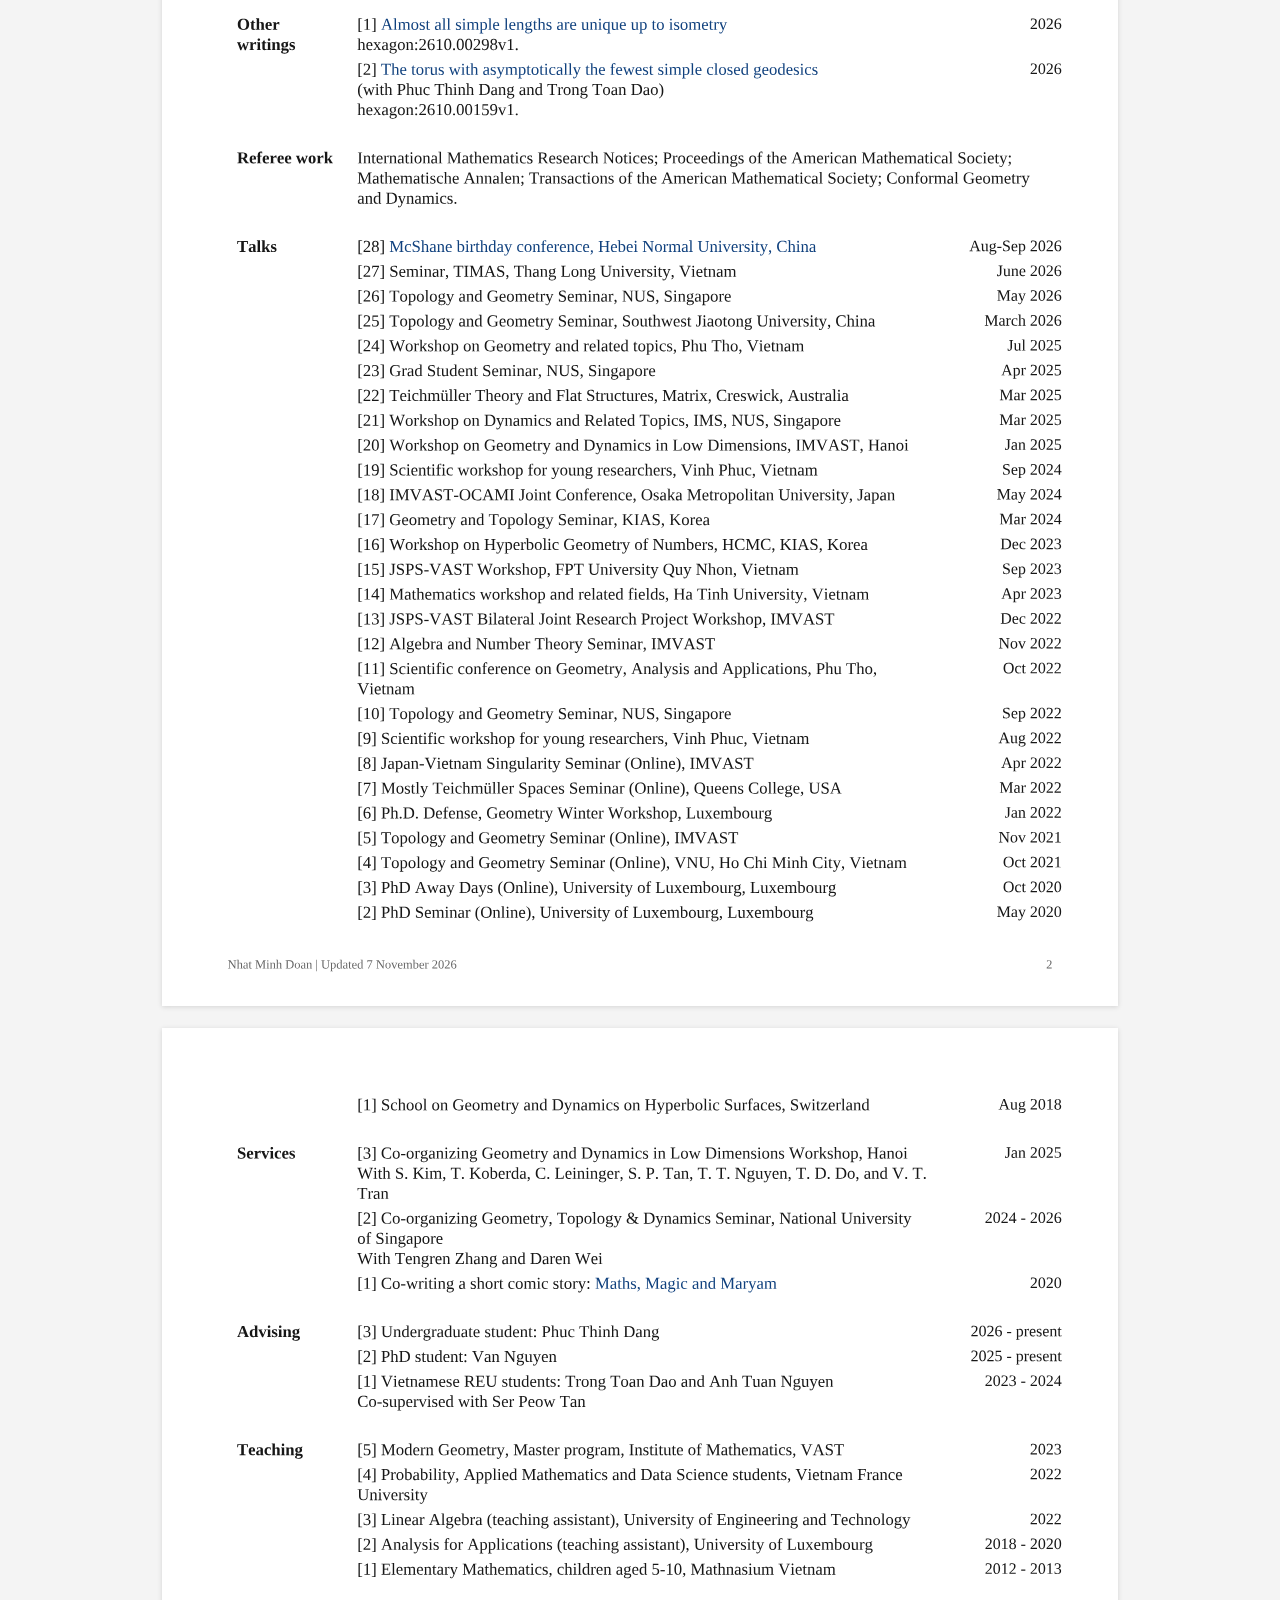
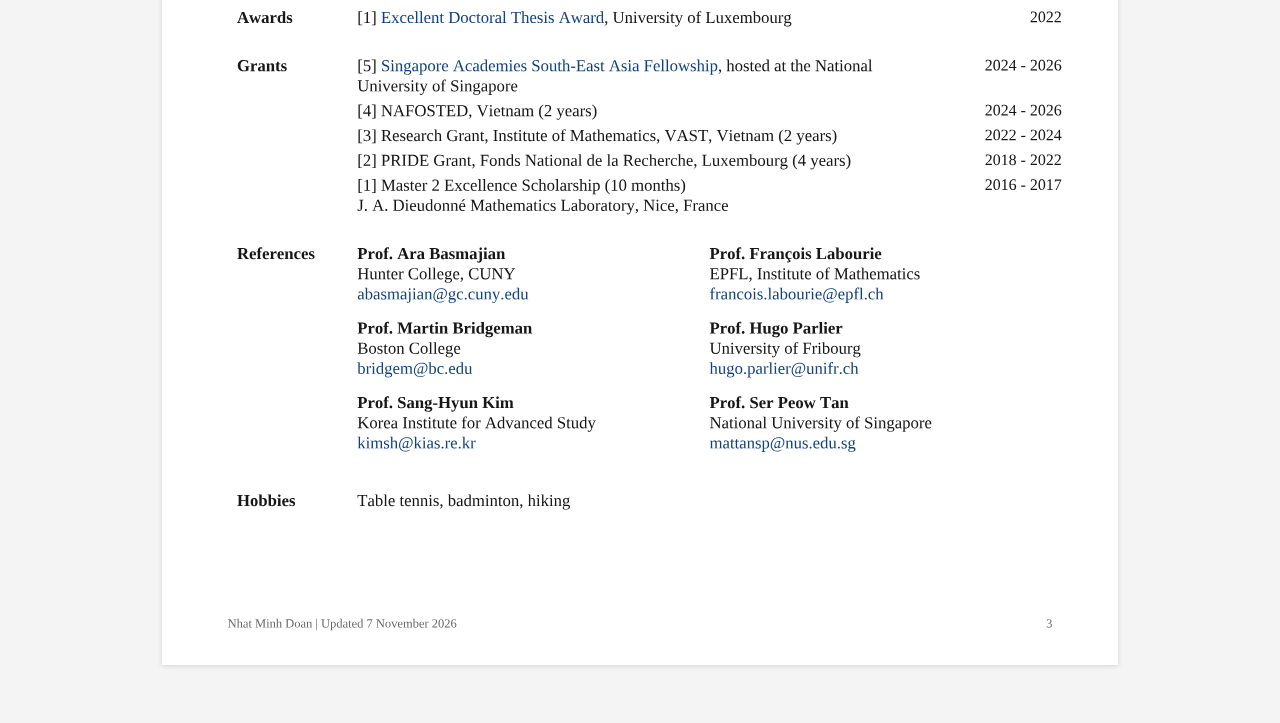
==== commit 6b7eb0a0: "Add visitor statistics access and per-paper clicks with browser exclusion" ====
--- a/docs/cv/index.html
+++ b/docs/cv/index.html
@@ -1,17 +1,38 @@
 <!doctype html><html lang="en"><head>
+<meta charset="utf-8">
 <!-- Google tag -->
-<script async src="https://www.googletagmanager.com/gtm.js?id=GTM-NMHRF7PC"></script>
 <script>
+ (function(){
+  var excluded=window['ga-disable-G-0R548MHC6P']===true;
+  var url=new URL(window.location.href);
+  var preference=url.searchParams.get('exclude_me');
+  if(preference==='1')excluded=true;
+  try{
+   if(preference==='1')localStorage.setItem('nhat-minh-doan:analytics-excluded','1');
+   if(preference==='0')localStorage.removeItem('nhat-minh-doan:analytics-excluded');
+   excluded=excluded||localStorage.getItem('nhat-minh-doan:analytics-excluded')==='1';
+  }catch(error){}
+  if(preference!==null){
+   url.searchParams.delete('exclude_me');
+   window.history.replaceState(null,'',url.pathname+url.search+url.hash);
+  }
+  window.nhatMinhAnalyticsExcluded=excluded;
+  window['ga-disable-G-0R548MHC6P']=excluded;
   window.dataLayer = window.dataLayer || [];
-  function gtag(){dataLayer.push(arguments);}
+  window.gtag=function(){window.dataLayer.push(arguments);};
+  if(excluded)return;
   gtag('js', new Date());
+  var tag=document.createElement('script');
+  tag.async=true;
+  tag.src='https://www.googletagmanager.com/gtm.js?id=GTM-NMHRF7PC';
+  document.head.appendChild(tag);
+ })();
 </script>
-<!-- End Google tag -->
-<meta charset="utf-8"><meta name="viewport" content="width=device-width, initial-scale=1">
+<!-- End Google tag --><meta name="viewport" content="width=device-width, initial-scale=1">
 <title>CV — Nhat Minh Doan</title><meta name="description" content="Curriculum vitae of Nhat Minh Doan: publications, talks, education, teaching, and academic activities.">
 <link rel="canonical" href="https://minhmath.github.io/Nhat-Minh-Doan.github.io/cv/"><link rel="icon" href="../assets/favicon.svg" type="image/svg+xml">
-<link rel="stylesheet" href="../assets/site.css?v=a5b68a6a5cff">
-<script defer src="../assets/site.js" data-catalogue="../papers.json" data-papers="../papers/"></script>
+<link rel="stylesheet" href="../assets/site.css?v=fb9d865f7b8a">
+<script defer src="../assets/site.js?v=af186b010605" data-catalogue="../papers.json" data-papers="../papers/"></script>
 </head><body class="cv-page"><a class="skip-link" href="#main">Skip to main content</a>
 <header class="site-header">
  <a class="site-name" href="../"><span class="site-avatar"><img class="site-portrait" src="../assets/portrait.png?v=c06f4d04a8ff" width="33" height="41" alt=""></span>Nhat Minh Doan (Đoàn Nhật Minh)</a>
@@ -21,6 +42,7 @@
   <a href="../papers/" >Papers</a>
   <a href="../cv/" aria-current="page">CV</a>
   <a href="../seminars/" >Online Seminars</a>
+  <button class="statistics-open" type="button" aria-haspopup="dialog" aria-label="Visitor statistics"><svg width="18" height="18" viewBox="0 0 24 24" fill="none" aria-hidden="true"><path d="M4 19V11M12 19V5M20 19V8" stroke="currentColor" stroke-width="2" stroke-linecap="round"/></svg><span>Statistics</span></button>
   <button class="search-open" type="button" aria-label="Search this site"><svg width="21" height="21" viewBox="0 0 24 24" fill="none" aria-hidden="true"><circle cx="10.5" cy="10.5" r="6.5" stroke="currentColor" stroke-width="1.8"/><path d="m15.5 15.5 5 5" stroke="currentColor" stroke-width="1.8"/></svg></button>
  </nav>
 </header>
@@ -181,4 +203,4 @@
 
 
 
-Nhat Minh Doan | Updated 7 November 2026                                                                               3</div><a class="cv-link" href="https://sciencecomics.uni.lu/math-magic-and-maryam/" title="https://sciencecomics.uni.lu/math-magic-and-maryam/" aria-label="https://sciencecomics.uni.lu/math-magic-and-maryam/" target="_blank" rel="noopener noreferrer" style="left:45.28613%;top:19.73485%;width:19.03310%;height:1.62121%"></a><a class="cv-link" href="https://www.uni.lu/fstm-fr/news/excellent-doctoral-thesis-awards-2022-in-science/" title="https://www.uni.lu/fstm-fr/news/excellent-doctoral-thesis-awards-2022-in-science/" aria-label="https://www.uni.lu/fstm-fr/news/excellent-doctoral-thesis-awards-2022-in-science/" target="_blank" rel="noopener noreferrer" style="left:22.90056%;top:46.74242%;width:23.35194%;height:1.62121%"></a><a class="cv-link" href="https://snas.org.sg/saseaffellows" title="https://snas.org.sg/saseaffellows" aria-label="https://snas.org.sg/saseaffellows" target="_blank" rel="noopener noreferrer" style="left:22.90056%;top:50.64394%;width:35.25330%;height:1.62121%"></a><a class="cv-link" href="mailto:abasmajian@gc.cuny.edu" title="abasmajian@gc.cuny.edu" aria-label="abasmajian@gc.cuny.edu" target="_blank" rel="noopener noreferrer" style="left:20.42484%;top:69.09091%;width:17.92160%;height:1.62121%"></a><a class="cv-link" href="mailto:francois.labourie@epfl.ch" title="francois.labourie@epfl.ch" aria-label="francois.labourie@epfl.ch" target="_blank" rel="noopener noreferrer" style="left:57.27124%;top:69.09091%;width:18.21186%;height:1.62121%"></a><a class="cv-link" href="mailto:bridgem@bc.edu" title="bridgem@bc.edu" aria-label="bridgem@bc.edu" target="_blank" rel="noopener noreferrer" style="left:20.42484%;top:75.11364%;width:12.04819%;height:1.62121%"></a><a class="cv-link" href="mailto:hugo.parlier@unifr.ch" title="hugo.parlier@unifr.ch" aria-label="hugo.parlier@unifr.ch" target="_blank" rel="noopener noreferrer" style="left:57.27124%;top:75.11364%;width:15.59188%;height:1.62121%"></a><a class="cv-link" href="mailto:kimsh@kias.re.kr" title="kimsh@kias.re.kr" aria-label="kimsh@kias.re.kr" target="_blank" rel="noopener noreferrer" style="left:20.42484%;top:81.13636%;width:12.38967%;height:1.62121%"></a><a class="cv-link" href="mailto:mattansp@nus.edu.sg" title="mattansp@nus.edu.sg" aria-label="mattansp@nus.edu.sg" target="_blank" rel="noopener noreferrer" style="left:57.27124%;top:81.13636%;width:15.30418%;height:1.62121%"></a></section></main></body></html>+Nhat Minh Doan | Updated 7 November 2026                                                                               3</div><a class="cv-link" href="https://sciencecomics.uni.lu/math-magic-and-maryam/" title="https://sciencecomics.uni.lu/math-magic-and-maryam/" aria-label="https://sciencecomics.uni.lu/math-magic-and-maryam/" target="_blank" rel="noopener noreferrer" style="left:45.28613%;top:19.73485%;width:19.03310%;height:1.62121%"></a><a class="cv-link" href="https://www.uni.lu/fstm-fr/news/excellent-doctoral-thesis-awards-2022-in-science/" title="https://www.uni.lu/fstm-fr/news/excellent-doctoral-thesis-awards-2022-in-science/" aria-label="https://www.uni.lu/fstm-fr/news/excellent-doctoral-thesis-awards-2022-in-science/" target="_blank" rel="noopener noreferrer" style="left:22.90056%;top:46.74242%;width:23.35194%;height:1.62121%"></a><a class="cv-link" href="https://snas.org.sg/saseaffellows" title="https://snas.org.sg/saseaffellows" aria-label="https://snas.org.sg/saseaffellows" target="_blank" rel="noopener noreferrer" style="left:22.90056%;top:50.64394%;width:35.25330%;height:1.62121%"></a><a class="cv-link" href="mailto:abasmajian@gc.cuny.edu" title="abasmajian@gc.cuny.edu" aria-label="abasmajian@gc.cuny.edu" target="_blank" rel="noopener noreferrer" style="left:20.42484%;top:69.09091%;width:17.92160%;height:1.62121%"></a><a class="cv-link" href="mailto:francois.labourie@epfl.ch" title="francois.labourie@epfl.ch" aria-label="francois.labourie@epfl.ch" target="_blank" rel="noopener noreferrer" style="left:57.27124%;top:69.09091%;width:18.21186%;height:1.62121%"></a><a class="cv-link" href="mailto:bridgem@bc.edu" title="bridgem@bc.edu" aria-label="bridgem@bc.edu" target="_blank" rel="noopener noreferrer" style="left:20.42484%;top:75.11364%;width:12.04819%;height:1.62121%"></a><a class="cv-link" href="mailto:hugo.parlier@unifr.ch" title="hugo.parlier@unifr.ch" aria-label="hugo.parlier@unifr.ch" target="_blank" rel="noopener noreferrer" style="left:57.27124%;top:75.11364%;width:15.59188%;height:1.62121%"></a><a class="cv-link" href="mailto:kimsh@kias.re.kr" title="kimsh@kias.re.kr" aria-label="kimsh@kias.re.kr" target="_blank" rel="noopener noreferrer" style="left:20.42484%;top:81.13636%;width:12.38967%;height:1.62121%"></a><a class="cv-link" href="mailto:mattansp@nus.edu.sg" title="mattansp@nus.edu.sg" aria-label="mattansp@nus.edu.sg" target="_blank" rel="noopener noreferrer" style="left:57.27124%;top:81.13636%;width:15.30418%;height:1.62121%"></a></section></main></body></html>
--- a/docs/assets/site.css
+++ b/docs/assets/site.css
@@ -5,7 +5,11 @@
 .cv-page{background:#f4f4f4}.cv-content{max-width:1000px;margin:0 auto;padding:0 22px 36px}.cv-toolbar{display:flex;justify-content:flex-end;padding:18px 0;font-family:Arial,Helvetica,sans-serif;font-size:14px}.cv-sheet{margin:0 0 22px;background:white;box-shadow:0 1px 5px #0002}.cv-sheet img{display:block;width:100%;height:auto}.cv-page .site-name{color:white}@media(max-width:650px){.cv-content{padding:0 8px 18px}.cv-toolbar{padding:15px 4px}.cv-sheet{margin-bottom:12px}}
 .cv-sheet{position:relative}.cv-link{position:absolute;display:block}.cv-link:hover{background:#1155cc12}.cv-link:focus-visible{outline:2px solid #1155cc;outline-offset:2px;background:#1155cc12}
 .seminars-title{font-size:22px;line-height:1.2;font-weight:700;color:var(--link);margin:0}.seminar-copy{padding-top:32px;padding-bottom:50px;line-height:1.5}.seminar-copy h2{font-size:23px;font-weight:400;color:var(--link);line-height:1.3;margin:0 0 20px}.seminar-copy p{max-width:940px;margin:0 0 22px}.seminar-links{display:flex;flex-wrap:wrap;gap:14px 28px;margin-top:28px}
-@media(max-width:900px){.site-header{min-height:60px;height:auto;padding:15px 18px;gap:12px}.site-name{font-size:18px;white-space:normal;max-width:calc(100% - 44px);gap:10px}.site-avatar{width:26px;height:32px}.nav-toggle{width:26px;height:30px;display:flex;flex-direction:column;justify-content:center;gap:5px;border:0;background:none;padding:0;cursor:pointer}.nav-toggle span{height:2px;width:24px;background:white}.site-navigation{display:none;position:absolute;top:100%;left:0;right:0;height:auto;background:var(--blue);padding:0 20px 15px;gap:0 22px;align-items:center;flex-wrap:wrap}.site-navigation.is-open{display:flex}.site-navigation>a{padding:10px 0}.site-navigation>a[aria-current=page]::after{height:3px}.search-open{padding:8px 0}}
+@media(max-width:1100px){.site-header{min-height:60px;height:auto;padding:15px 18px;gap:12px}.site-name{font-size:18px;white-space:normal;max-width:calc(100% - 44px);gap:10px}.site-avatar{width:26px;height:32px}.nav-toggle{width:26px;height:30px;display:flex;flex-direction:column;justify-content:center;gap:5px;border:0;background:none;padding:0;cursor:pointer}.nav-toggle span{height:2px;width:24px;background:white}.site-navigation{display:none;position:absolute;top:100%;left:0;right:0;height:auto;background:var(--blue);padding:0 20px 15px;gap:0 22px;align-items:center;flex-wrap:wrap}.site-navigation.is-open{display:flex}.site-navigation>a{padding:10px 0}.site-navigation>a[aria-current=page]::after{height:3px}.search-open{padding:8px 0}}
 @media(max-width:650px){.seminar-copy{padding-top:25px;padding-bottom:34px}.seminar-copy h2{font-size:21px}.seminars-title{font-size:21px}}
 
 .home-banner{margin-top:8px;margin-bottom:0}.home-banner img{display:block;width:100%;height:clamp(150px,20vw,230px);object-fit:cover;object-position:50% 43%;border-radius:2px}
+.statistics-open{border:0;background:none;color:#e7f0f4;padding:0;display:flex;align-items:center;gap:6px;cursor:pointer;font-family:Arial,Helvetica,sans-serif;font-size:16px}.statistics-open:hover{color:#fff}.site-statistics{width:min(520px,calc(100% - 32px));max-height:85vh;overflow:auto;border:0;border-radius:3px;padding:26px;color:#25282c;background:#fff;font-family:Arial,Helvetica,sans-serif;font-size:14px;line-height:1.55;box-shadow:0 18px 80px #0004}.site-statistics::backdrop{background:#0005}.statistics-heading{display:flex;align-items:flex-start;justify-content:space-between;gap:20px}.statistics-heading h2{font-size:20px;line-height:1.3;margin:0 0 12px}.statistics-close{border:0;background:none;font-size:28px;line-height:1;cursor:pointer;color:#59616a;padding:0}.site-statistics p{margin:0 0 16px}.statistics-report{display:inline-flex;align-items:center;gap:18px;background:#1155cc;color:white!important;border-radius:3px;padding:10px 16px;margin:0 0 14px}.statistics-report:hover{text-decoration:none;background:#104bb2}.statistics-help{font-size:12px;color:#646b73}.statistics-preference{border-top:1px solid #e1e4e7;padding-top:18px;margin-top:20px}.statistics-preference label{display:flex;align-items:center;gap:8px;font-size:13px;cursor:pointer}.statistics-preference input{width:16px;height:16px;accent-color:#1155cc}.statistics-preference #statistics-exclusion-status{font-size:12px;margin:10px 0 6px}.statistics-preference .statistics-help{margin-bottom:0}@media(max-width:1100px){.statistics-open{padding:10px 0}}@media(max-width:650px){.site-statistics{padding:22px}}
+
+
+.statistics-paper-labels{font-size:12px;line-height:1.5;margin:0 0 18px}.statistics-paper-labels summary{cursor:pointer;color:#1155cc}.statistics-paper-labels ul{padding-left:18px;margin:12px 0}.statistics-paper-labels li{margin-bottom:9px}.statistics-paper-labels code{font-size:11px;overflow-wrap:anywhere}
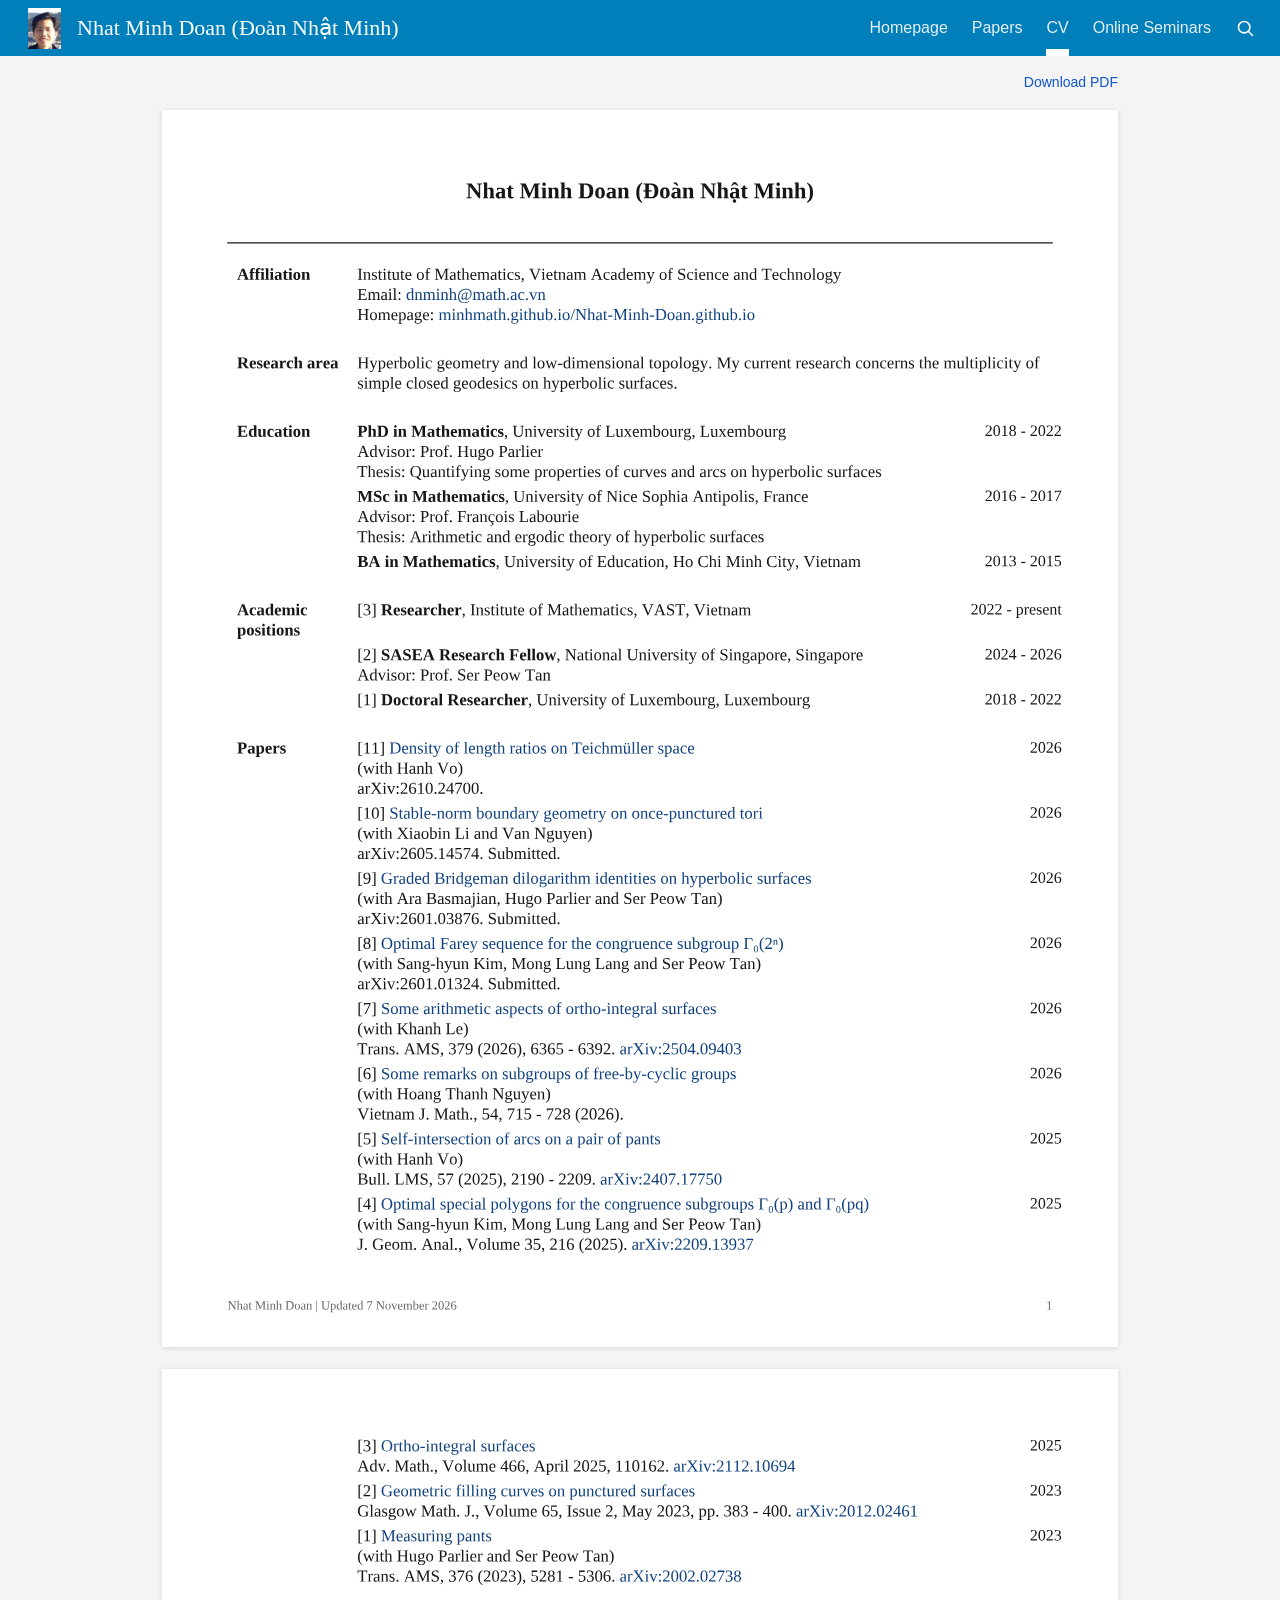
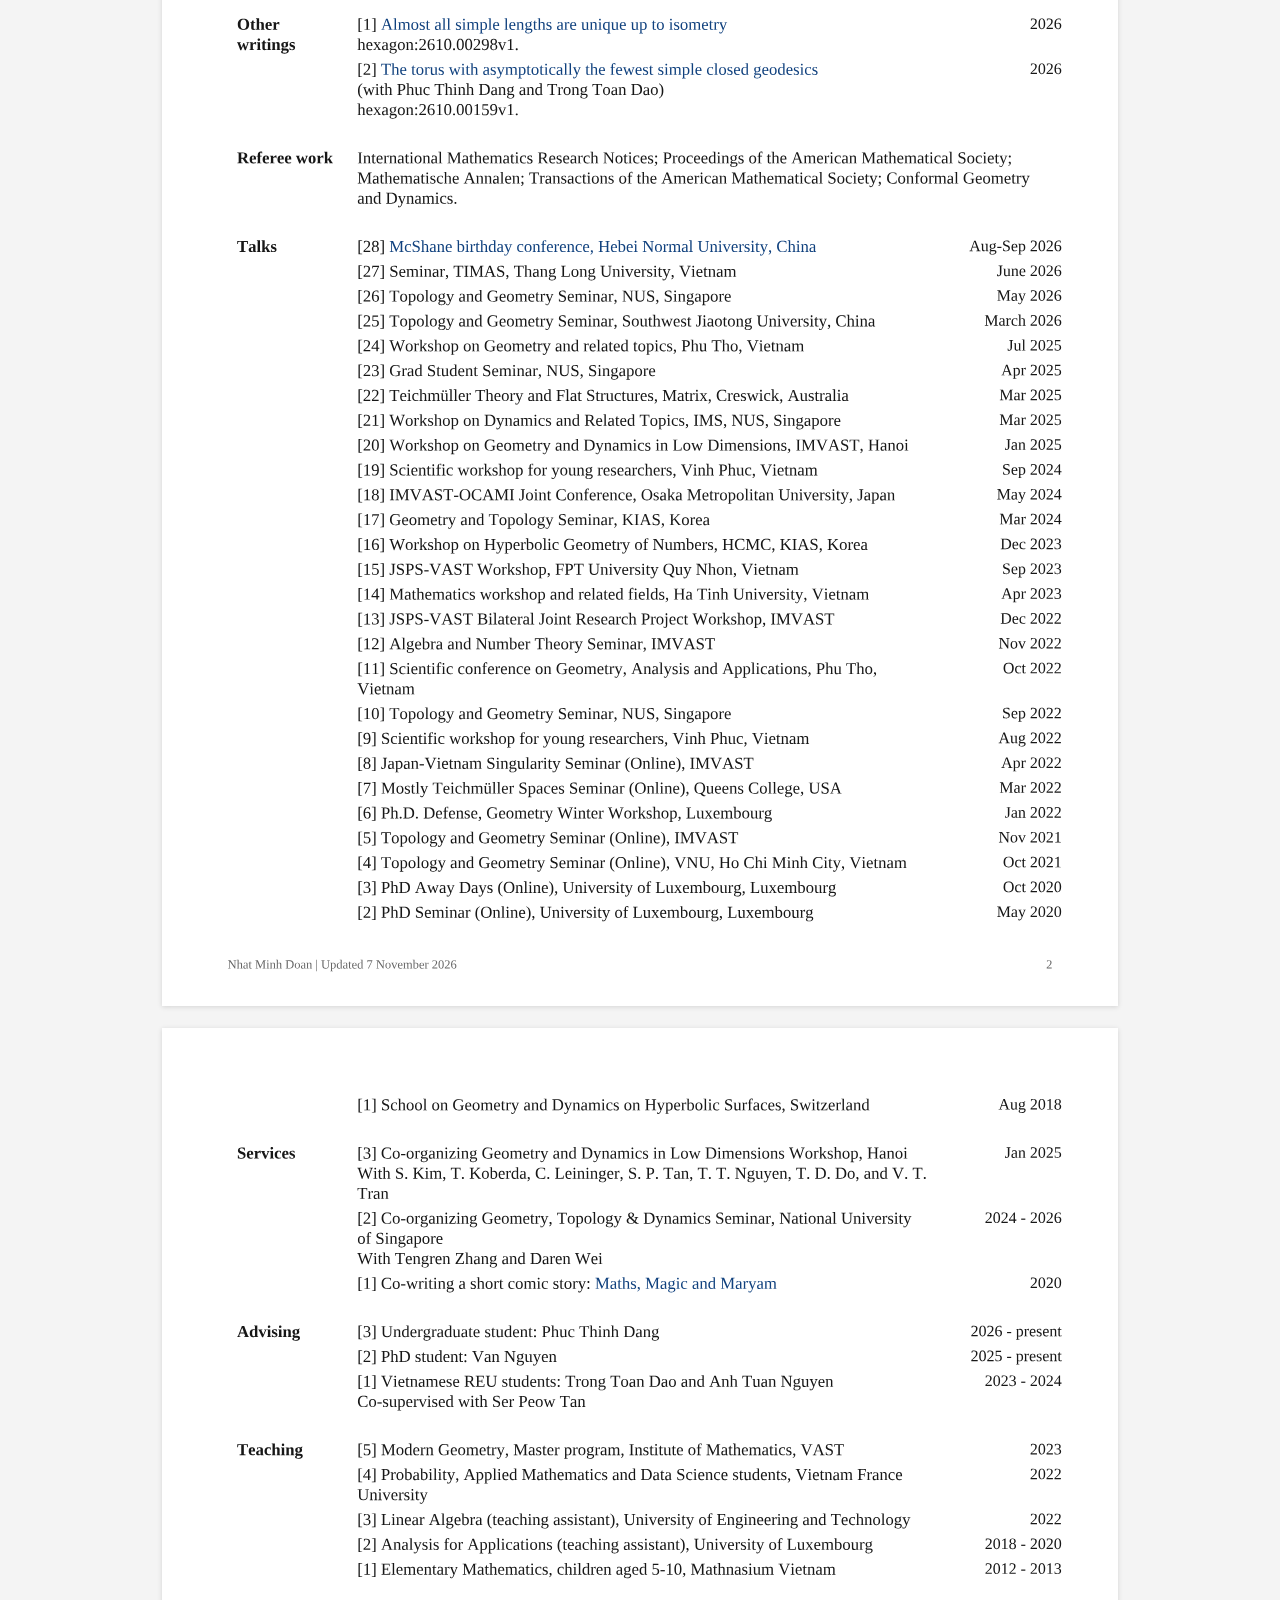
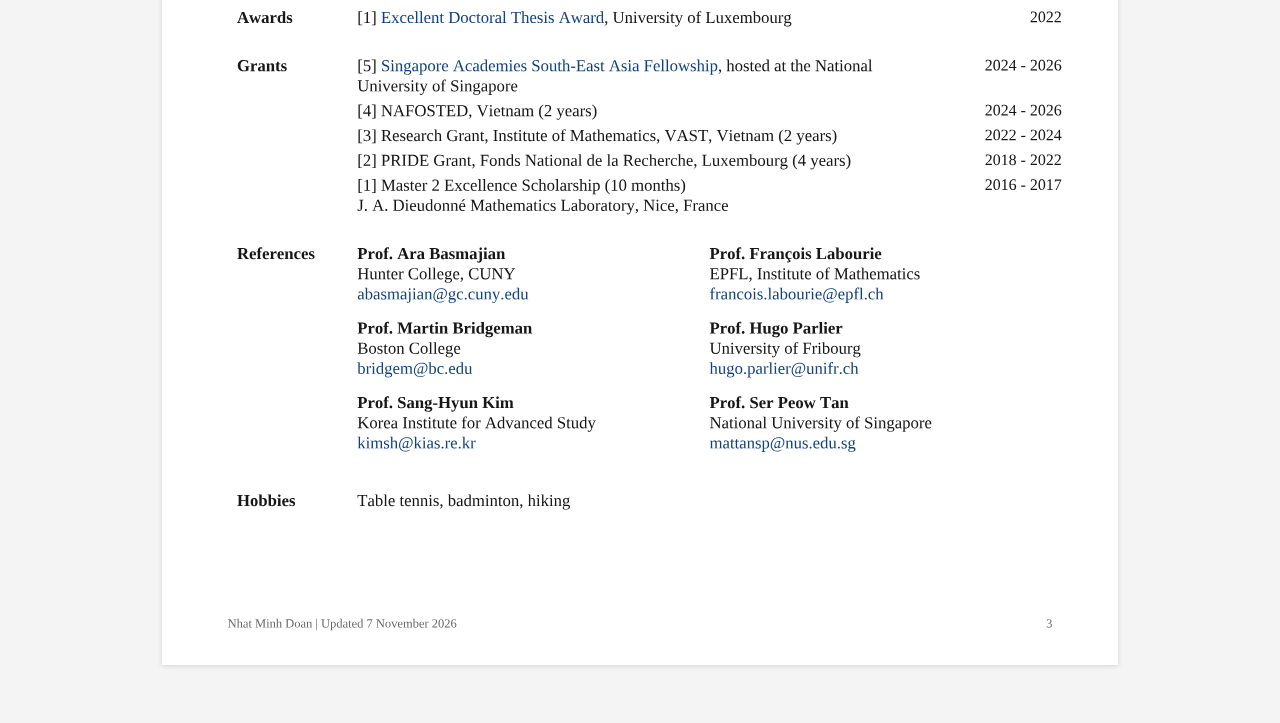
==== commit b7c5c8ef: "Remove public statistics controls while retaining private analytics" ====
--- a/docs/cv/index.html
+++ b/docs/cv/index.html
@@ -31,8 +31,8 @@
 <!-- End Google tag --><meta name="viewport" content="width=device-width, initial-scale=1">
 <title>CV — Nhat Minh Doan</title><meta name="description" content="Curriculum vitae of Nhat Minh Doan: publications, talks, education, teaching, and academic activities.">
 <link rel="canonical" href="https://minhmath.github.io/Nhat-Minh-Doan.github.io/cv/"><link rel="icon" href="../assets/favicon.svg" type="image/svg+xml">
-<link rel="stylesheet" href="../assets/site.css?v=fb9d865f7b8a">
-<script defer src="../assets/site.js?v=af186b010605" data-catalogue="../papers.json" data-papers="../papers/"></script>
+<link rel="stylesheet" href="../assets/site.css?v=cd4c5e3a650d">
+<script defer src="../assets/site.js?v=8c400b82e06d" data-catalogue="../papers.json" data-papers="../papers/"></script>
 </head><body class="cv-page"><a class="skip-link" href="#main">Skip to main content</a>
 <header class="site-header">
  <a class="site-name" href="../"><span class="site-avatar"><img class="site-portrait" src="../assets/portrait.png?v=c06f4d04a8ff" width="33" height="41" alt=""></span>Nhat Minh Doan (Đoàn Nhật Minh)</a>
@@ -42,7 +42,6 @@
   <a href="../papers/" >Papers</a>
   <a href="../cv/" aria-current="page">CV</a>
   <a href="../seminars/" >Online Seminars</a>
-  <button class="statistics-open" type="button" aria-haspopup="dialog" aria-label="Visitor statistics"><svg width="18" height="18" viewBox="0 0 24 24" fill="none" aria-hidden="true"><path d="M4 19V11M12 19V5M20 19V8" stroke="currentColor" stroke-width="2" stroke-linecap="round"/></svg><span>Statistics</span></button>
   <button class="search-open" type="button" aria-label="Search this site"><svg width="21" height="21" viewBox="0 0 24 24" fill="none" aria-hidden="true"><circle cx="10.5" cy="10.5" r="6.5" stroke="currentColor" stroke-width="1.8"/><path d="m15.5 15.5 5 5" stroke="currentColor" stroke-width="1.8"/></svg></button>
  </nav>
 </header>
@@ -204,3 +203,4 @@
 
 
 Nhat Minh Doan | Updated 7 November 2026                                                                               3</div><a class="cv-link" href="https://sciencecomics.uni.lu/math-magic-and-maryam/" title="https://sciencecomics.uni.lu/math-magic-and-maryam/" aria-label="https://sciencecomics.uni.lu/math-magic-and-maryam/" target="_blank" rel="noopener noreferrer" style="left:45.28613%;top:19.73485%;width:19.03310%;height:1.62121%"></a><a class="cv-link" href="https://www.uni.lu/fstm-fr/news/excellent-doctoral-thesis-awards-2022-in-science/" title="https://www.uni.lu/fstm-fr/news/excellent-doctoral-thesis-awards-2022-in-science/" aria-label="https://www.uni.lu/fstm-fr/news/excellent-doctoral-thesis-awards-2022-in-science/" target="_blank" rel="noopener noreferrer" style="left:22.90056%;top:46.74242%;width:23.35194%;height:1.62121%"></a><a class="cv-link" href="https://snas.org.sg/saseaffellows" title="https://snas.org.sg/saseaffellows" aria-label="https://snas.org.sg/saseaffellows" target="_blank" rel="noopener noreferrer" style="left:22.90056%;top:50.64394%;width:35.25330%;height:1.62121%"></a><a class="cv-link" href="mailto:abasmajian@gc.cuny.edu" title="abasmajian@gc.cuny.edu" aria-label="abasmajian@gc.cuny.edu" target="_blank" rel="noopener noreferrer" style="left:20.42484%;top:69.09091%;width:17.92160%;height:1.62121%"></a><a class="cv-link" href="mailto:francois.labourie@epfl.ch" title="francois.labourie@epfl.ch" aria-label="francois.labourie@epfl.ch" target="_blank" rel="noopener noreferrer" style="left:57.27124%;top:69.09091%;width:18.21186%;height:1.62121%"></a><a class="cv-link" href="mailto:bridgem@bc.edu" title="bridgem@bc.edu" aria-label="bridgem@bc.edu" target="_blank" rel="noopener noreferrer" style="left:20.42484%;top:75.11364%;width:12.04819%;height:1.62121%"></a><a class="cv-link" href="mailto:hugo.parlier@unifr.ch" title="hugo.parlier@unifr.ch" aria-label="hugo.parlier@unifr.ch" target="_blank" rel="noopener noreferrer" style="left:57.27124%;top:75.11364%;width:15.59188%;height:1.62121%"></a><a class="cv-link" href="mailto:kimsh@kias.re.kr" title="kimsh@kias.re.kr" aria-label="kimsh@kias.re.kr" target="_blank" rel="noopener noreferrer" style="left:20.42484%;top:81.13636%;width:12.38967%;height:1.62121%"></a><a class="cv-link" href="mailto:mattansp@nus.edu.sg" title="mattansp@nus.edu.sg" aria-label="mattansp@nus.edu.sg" target="_blank" rel="noopener noreferrer" style="left:57.27124%;top:81.13636%;width:15.30418%;height:1.62121%"></a></section></main></body></html>
+
--- a/docs/assets/site.css
+++ b/docs/assets/site.css
@@ -5,11 +5,8 @@
 .cv-page{background:#f4f4f4}.cv-content{max-width:1000px;margin:0 auto;padding:0 22px 36px}.cv-toolbar{display:flex;justify-content:flex-end;padding:18px 0;font-family:Arial,Helvetica,sans-serif;font-size:14px}.cv-sheet{margin:0 0 22px;background:white;box-shadow:0 1px 5px #0002}.cv-sheet img{display:block;width:100%;height:auto}.cv-page .site-name{color:white}@media(max-width:650px){.cv-content{padding:0 8px 18px}.cv-toolbar{padding:15px 4px}.cv-sheet{margin-bottom:12px}}
 .cv-sheet{position:relative}.cv-link{position:absolute;display:block}.cv-link:hover{background:#1155cc12}.cv-link:focus-visible{outline:2px solid #1155cc;outline-offset:2px;background:#1155cc12}
 .seminars-title{font-size:22px;line-height:1.2;font-weight:700;color:var(--link);margin:0}.seminar-copy{padding-top:32px;padding-bottom:50px;line-height:1.5}.seminar-copy h2{font-size:23px;font-weight:400;color:var(--link);line-height:1.3;margin:0 0 20px}.seminar-copy p{max-width:940px;margin:0 0 22px}.seminar-links{display:flex;flex-wrap:wrap;gap:14px 28px;margin-top:28px}
-@media(max-width:1100px){.site-header{min-height:60px;height:auto;padding:15px 18px;gap:12px}.site-name{font-size:18px;white-space:normal;max-width:calc(100% - 44px);gap:10px}.site-avatar{width:26px;height:32px}.nav-toggle{width:26px;height:30px;display:flex;flex-direction:column;justify-content:center;gap:5px;border:0;background:none;padding:0;cursor:pointer}.nav-toggle span{height:2px;width:24px;background:white}.site-navigation{display:none;position:absolute;top:100%;left:0;right:0;height:auto;background:var(--blue);padding:0 20px 15px;gap:0 22px;align-items:center;flex-wrap:wrap}.site-navigation.is-open{display:flex}.site-navigation>a{padding:10px 0}.site-navigation>a[aria-current=page]::after{height:3px}.search-open{padding:8px 0}}
+@media(max-width:900px){.site-header{min-height:60px;height:auto;padding:15px 18px;gap:12px}.site-name{font-size:18px;white-space:normal;max-width:calc(100% - 44px);gap:10px}.site-avatar{width:26px;height:32px}.nav-toggle{width:26px;height:30px;display:flex;flex-direction:column;justify-content:center;gap:5px;border:0;background:none;padding:0;cursor:pointer}.nav-toggle span{height:2px;width:24px;background:white}.site-navigation{display:none;position:absolute;top:100%;left:0;right:0;height:auto;background:var(--blue);padding:0 20px 15px;gap:0 22px;align-items:center;flex-wrap:wrap}.site-navigation.is-open{display:flex}.site-navigation>a{padding:10px 0}.site-navigation>a[aria-current=page]::after{height:3px}.search-open{padding:8px 0}}
 @media(max-width:650px){.seminar-copy{padding-top:25px;padding-bottom:34px}.seminar-copy h2{font-size:21px}.seminars-title{font-size:21px}}
 
 .home-banner{margin-top:8px;margin-bottom:0}.home-banner img{display:block;width:100%;height:clamp(150px,20vw,230px);object-fit:cover;object-position:50% 43%;border-radius:2px}
-.statistics-open{border:0;background:none;color:#e7f0f4;padding:0;display:flex;align-items:center;gap:6px;cursor:pointer;font-family:Arial,Helvetica,sans-serif;font-size:16px}.statistics-open:hover{color:#fff}.site-statistics{width:min(520px,calc(100% - 32px));max-height:85vh;overflow:auto;border:0;border-radius:3px;padding:26px;color:#25282c;background:#fff;font-family:Arial,Helvetica,sans-serif;font-size:14px;line-height:1.55;box-shadow:0 18px 80px #0004}.site-statistics::backdrop{background:#0005}.statistics-heading{display:flex;align-items:flex-start;justify-content:space-between;gap:20px}.statistics-heading h2{font-size:20px;line-height:1.3;margin:0 0 12px}.statistics-close{border:0;background:none;font-size:28px;line-height:1;cursor:pointer;color:#59616a;padding:0}.site-statistics p{margin:0 0 16px}.statistics-report{display:inline-flex;align-items:center;gap:18px;background:#1155cc;color:white!important;border-radius:3px;padding:10px 16px;margin:0 0 14px}.statistics-report:hover{text-decoration:none;background:#104bb2}.statistics-help{font-size:12px;color:#646b73}.statistics-preference{border-top:1px solid #e1e4e7;padding-top:18px;margin-top:20px}.statistics-preference label{display:flex;align-items:center;gap:8px;font-size:13px;cursor:pointer}.statistics-preference input{width:16px;height:16px;accent-color:#1155cc}.statistics-preference #statistics-exclusion-status{font-size:12px;margin:10px 0 6px}.statistics-preference .statistics-help{margin-bottom:0}@media(max-width:1100px){.statistics-open{padding:10px 0}}@media(max-width:650px){.site-statistics{padding:22px}}
 
-
-.statistics-paper-labels{font-size:12px;line-height:1.5;margin:0 0 18px}.statistics-paper-labels summary{cursor:pointer;color:#1155cc}.statistics-paper-labels ul{padding-left:18px;margin:12px 0}.statistics-paper-labels li{margin-bottom:9px}.statistics-paper-labels code{font-size:11px;overflow-wrap:anywhere}
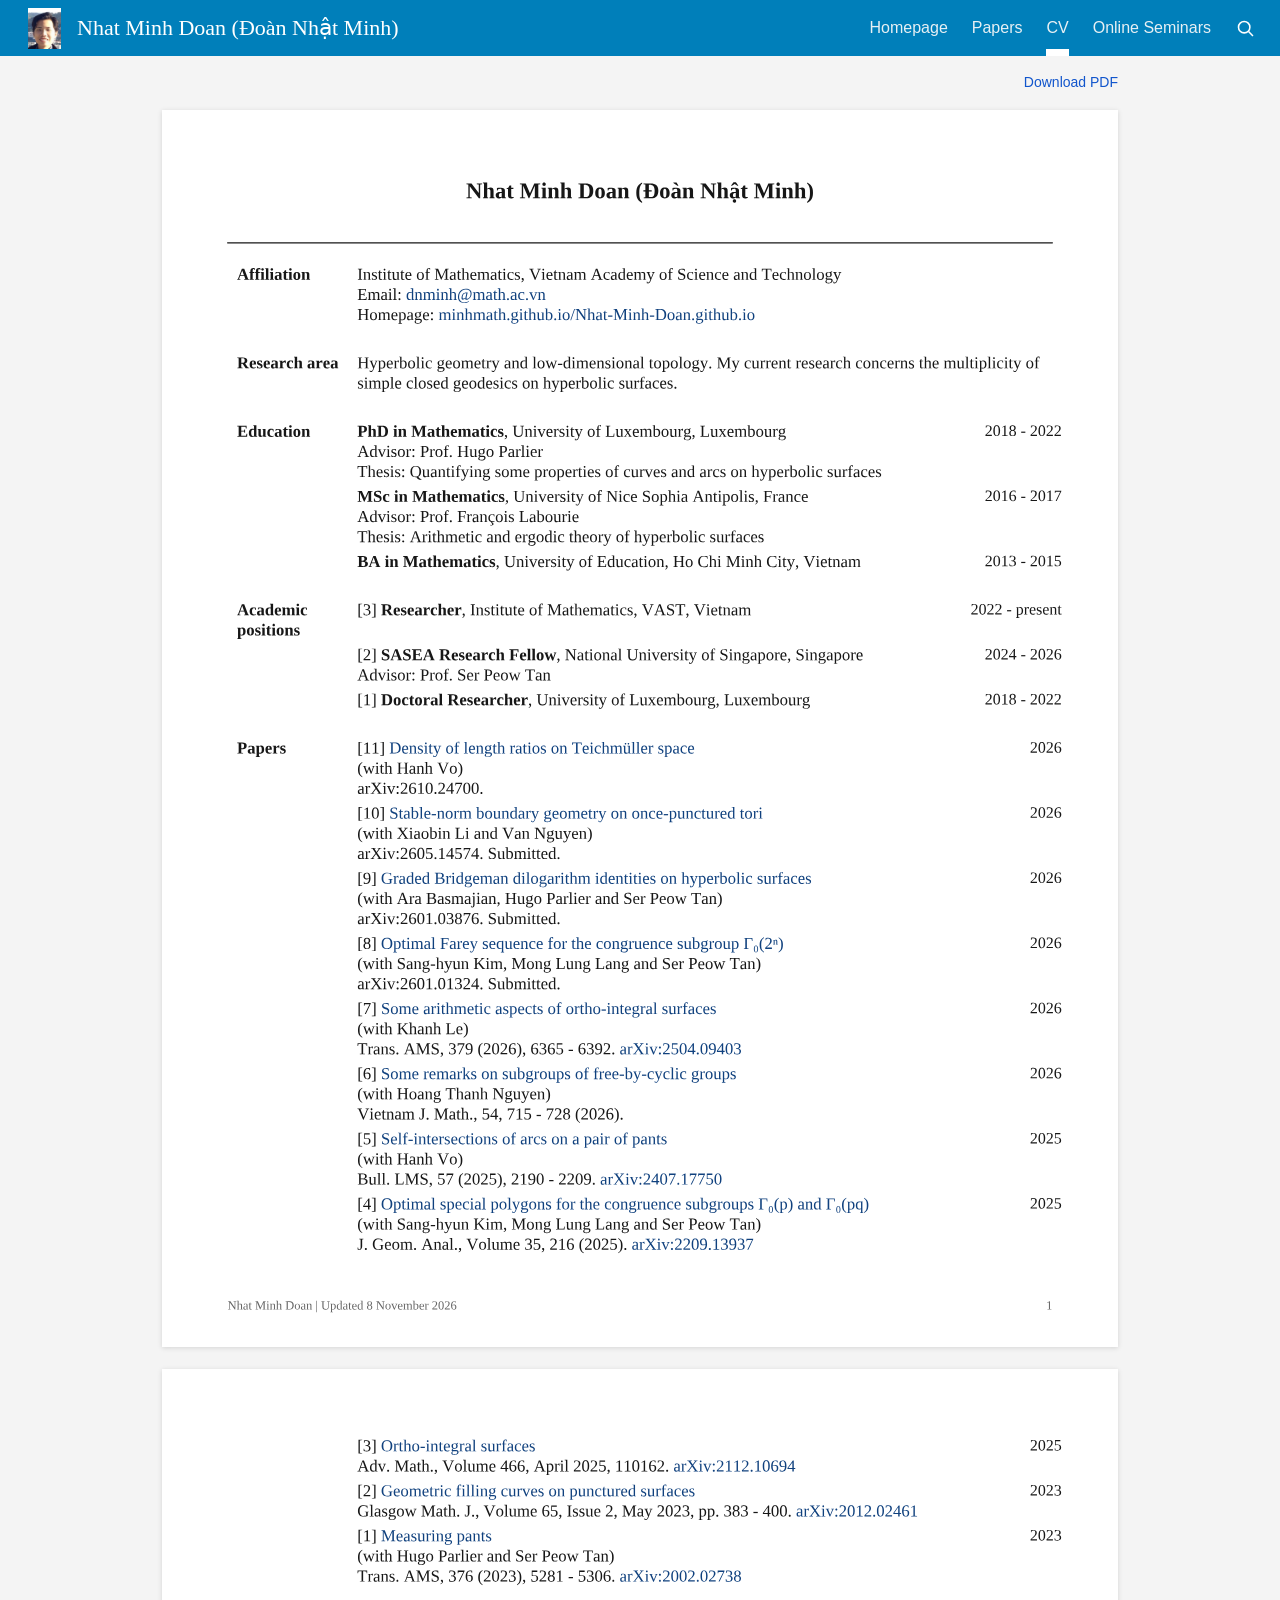
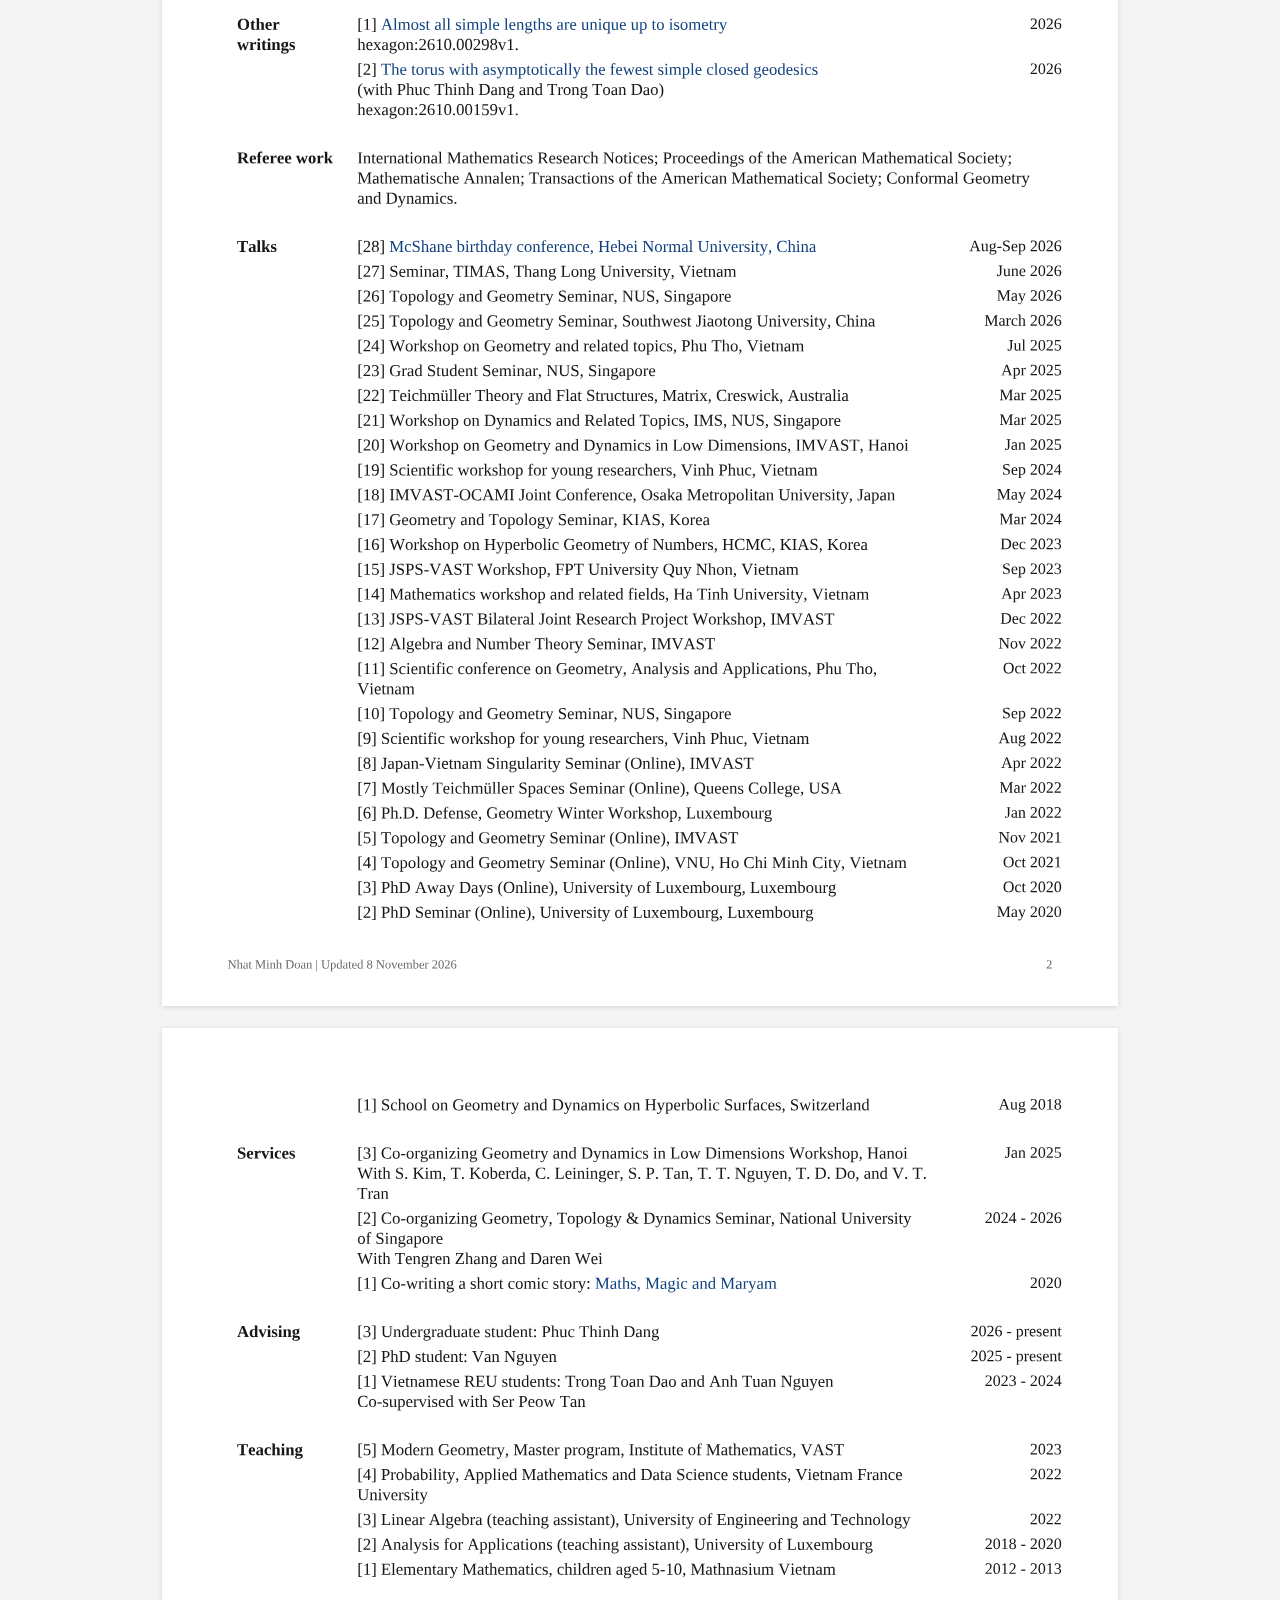
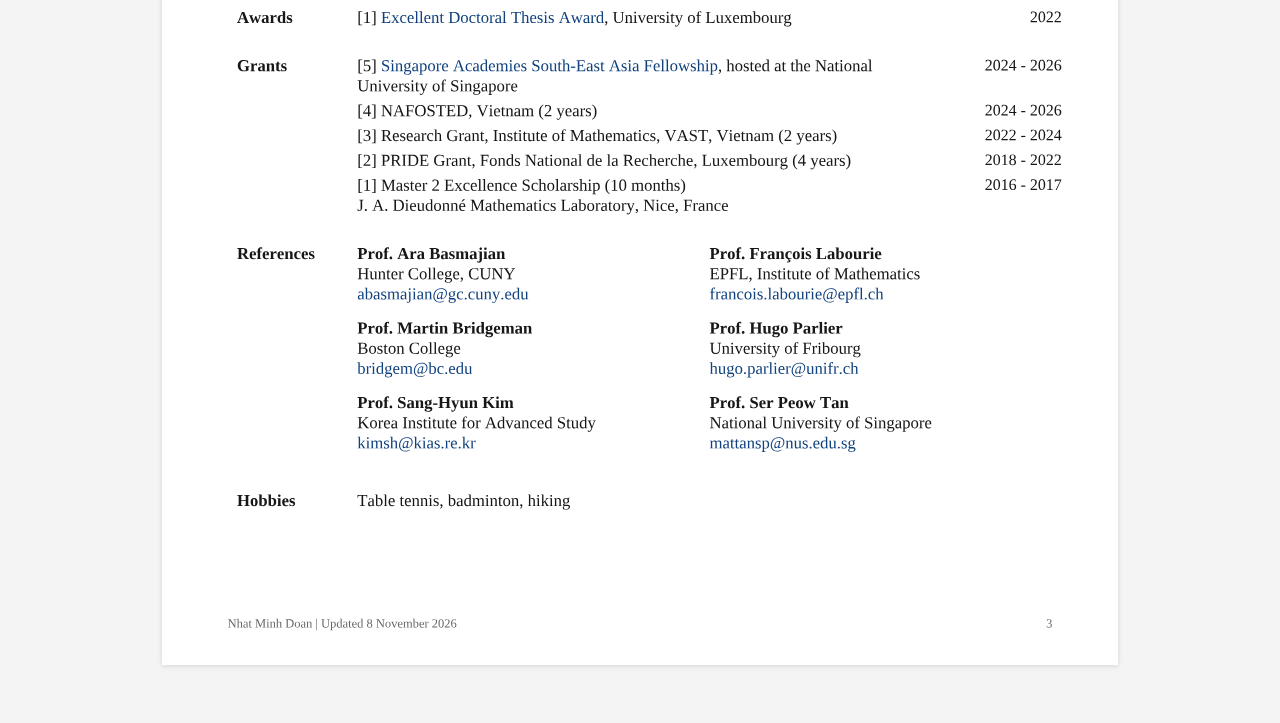
==== commit 906039a3: "Correct homepage, publication and citation metadata inconsistencies" ====
--- a/docs/cv/index.html
+++ b/docs/cv/index.html
@@ -32,7 +32,7 @@
 <title>CV — Nhat Minh Doan</title><meta name="description" content="Curriculum vitae of Nhat Minh Doan: publications, talks, education, teaching, and academic activities.">
 <link rel="canonical" href="https://minhmath.github.io/Nhat-Minh-Doan.github.io/cv/"><link rel="icon" href="../assets/favicon.svg" type="image/svg+xml">
 <link rel="stylesheet" href="../assets/site.css?v=cd4c5e3a650d">
-<script defer src="../assets/site.js?v=8c400b82e06d" data-catalogue="../papers.json" data-papers="../papers/"></script>
+<script defer src="../assets/site.js?v=811ca9573591" data-catalogue="../papers.json" data-papers="../papers/"></script>
 </head><body class="cv-page"><a class="skip-link" href="#main">Skip to main content</a>
 <header class="site-header">
  <a class="site-name" href="../"><span class="site-avatar"><img class="site-portrait" src="../assets/portrait.png?v=c06f4d04a8ff" width="33" height="41" alt=""></span>Nhat Minh Doan (Đoàn Nhật Minh)</a>
@@ -47,8 +47,8 @@
 </header>
 <dialog class="site-search" aria-labelledby="search-title"><div class="search-heading"><h2 id="search-title">Search this site</h2><button type="button" class="search-close" aria-label="Close search">×</button></div><label for="site-search-input">Search papers</label><input id="site-search-input" type="search" placeholder="Title, author, or journal" autocomplete="off"><div id="search-results" aria-live="polite"></div></dialog>
 <main id="main" class="cv-content"><h1 class="visually-hidden">Curriculum vitae — Nhat Minh Doan</h1>
-<div class="cv-toolbar"><a href="../assets/cv.pdf?v=92227a7c6469" target="_blank" rel="noopener" download="Nhat_Minh_Doan_CV.pdf">Download PDF</a></div>
-<section class="cv-sheet" aria-label="CV page 1 of 3"><img src="../assets/cv-page-1.svg?v=0c2623d17a2e" width="612" height="792" alt="" aria-hidden="true" loading="eager"><div class="visually-hidden">Nhat Minh Doan (Đoàn Nhật Minh)
+<div class="cv-toolbar"><a href="../assets/cv.pdf?v=967fcf02883a" target="_blank" rel="noopener" download="Nhat_Minh_Doan_CV.pdf">Download PDF</a></div>
+<section class="cv-sheet" aria-label="CV page 1 of 3"><img src="../assets/cv-page-1.svg?v=33ff51dd7ec6" width="612" height="792" alt="" aria-hidden="true" loading="eager"><div class="visually-hidden">Nhat Minh Doan (Đoàn Nhật Minh)
 
 
  Affiliation          Institute of Mathematics, Vietnam Academy of Science and Technology
@@ -92,7 +92,7 @@
                       [6] Some remarks on subgroups of free-by-cyclic groups                                           2026
                       (with Hoang Thanh Nguyen)
                       Vietnam J. Math., 54, 715 - 728 (2026).
-                      [5] Self-intersection of arcs on a pair of pants                                                 2025
+                      [5] Self-intersections of arcs on a pair of pants                                                2025
                       (with Hanh Vo)
                       Bull. LMS, 57 (2025), 2190 - 2209. arXiv:2407.17750
                       [4] Optimal special polygons for the congruence subgroups Γ₀(p) and Γ₀(pq)                       2025
@@ -100,7 +100,7 @@
                       J. Geom. Anal., Volume 35, 216 (2025). arXiv:2209.13937
 
 
-Nhat Minh Doan | Updated 7 November 2026                                                                                   1</div><a class="cv-link" href="mailto:dnminh@math.ac.vn" title="dnminh@math.ac.vn" aria-label="dnminh@math.ac.vn" target="_blank" rel="noopener noreferrer" style="left:25.52310%;top:14.00253%;width:14.62292%;height:1.62121%"></a><a class="cv-link" href="https://minhmath.github.io/Nhat-Minh-Doan.github.io/" title="https://minhmath.github.io/Nhat-Minh-Doan.github.io/" aria-label="https://minhmath.github.io/Nhat-Minh-Doan.github.io/" target="_blank" rel="noopener noreferrer" style="left:28.92080%;top:15.63131%;width:33.11907%;height:1.62121%"></a><a class="cv-link" href="https://arxiv.org/abs/2610.24700" title="arXiv version: Density of length ratios on Teichmüller space" aria-label="arXiv version: Density of length ratios on Teichmüller space" target="_blank" rel="noopener noreferrer" style="left:23.77474%;top:50.66919%;width:31.94694%;height:1.62121%"></a><a class="cv-link" href="https://arxiv.org/abs/2605.14574" title="arXiv version: Stable-norm boundary geometry on once-punctured tori" aria-label="arXiv version: Stable-norm boundary geometry on once-punctured tori" target="_blank" rel="noopener noreferrer" style="left:23.77474%;top:55.93434%;width:39.08382%;height:1.62121%"></a><a class="cv-link" href="https://arxiv.org/abs/2601.03876" title="arXiv version: Graded Bridgeman dilogarithm identities on hyperbolic surfaces" aria-label="arXiv version: Graded Bridgeman dilogarithm identities on hyperbolic surfaces" target="_blank" rel="noopener noreferrer" style="left:22.90056%;top:61.19949%;width:45.05627%;height:1.62121%"></a><a class="cv-link" href="https://arxiv.org/abs/2601.01324" title="arXiv version: Optimal Farey sequence for the congruence subgroup Γ₀(2ⁿ)" aria-label="arXiv version: Optimal Farey sequence for the congruence subgroup Γ₀(2ⁿ)" target="_blank" rel="noopener noreferrer" style="left:22.90056%;top:66.46465%;width:42.12639%;height:1.62121%"></a><a class="cv-link" href="https://doi.org/10.1090/tran/9657" title="Some arithmetic aspects of ortho-integral surfaces" aria-label="Some arithmetic aspects of ortho-integral surfaces" target="_blank" rel="noopener noreferrer" style="left:22.90056%;top:71.72980%;width:35.10049%;height:1.62121%"></a><a class="cv-link" href="https://arxiv.org/abs/2504.09403" title="arXiv version: Some arithmetic aspects of ortho-integral surfaces" aria-label="arXiv version: Some arithmetic aspects of ortho-integral surfaces" target="_blank" rel="noopener noreferrer" style="left:47.86257%;top:74.98737%;width:12.77127%;height:1.62121%"></a><a class="cv-link" href="https://doi.org/10.1007/s10013-025-00762-x" title="Some remarks on subgroups of free-by-cyclic groups" aria-label="Some remarks on subgroups of free-by-cyclic groups" target="_blank" rel="noopener noreferrer" style="left:22.90056%;top:76.99495%;width:37.19119%;height:1.62121%"></a><a class="cv-link" href="https://doi.org/10.1112/blms.70088" title="Self-intersection of arcs on a pair of pants" aria-label="Self-intersection of arcs on a pair of pants" target="_blank" rel="noopener noreferrer" style="left:22.90056%;top:82.26010%;width:29.27489%;height:1.62121%"></a><a class="cv-link" href="https://arxiv.org/abs/2407.17750" title="arXiv version: Self-intersection of arcs on a pair of pants" aria-label="arXiv version: Self-intersection of arcs on a pair of pants" target="_blank" rel="noopener noreferrer" style="left:45.82480%;top:85.51768%;width:12.77127%;height:1.62121%"></a><a class="cv-link" href="https://doi.org/10.1007/s12220-025-02051-y" title="Optimal special polygons for the congruence subgroups Γ₀(p) and Γ₀(pq)" aria-label="Optimal special polygons for the congruence subgroups Γ₀(p) and Γ₀(pq)" target="_blank" rel="noopener noreferrer" style="left:22.90056%;top:87.52525%;width:51.06542%;height:1.62121%"></a><a class="cv-link" href="https://arxiv.org/abs/2209.13937" title="arXiv version: Optimal special polygons for the congruence subgroups Γ₀(p) and Γ₀(pq)" aria-label="arXiv version: Optimal special polygons for the congruence subgroups Γ₀(p) and Γ₀(pq)" target="_blank" rel="noopener noreferrer" style="left:49.12348%;top:90.78283%;width:12.77126%;height:1.62121%"></a></section><section class="cv-sheet" aria-label="CV page 2 of 3"><img src="../assets/cv-page-2.svg?v=b857d25e57f4" width="612" height="792" alt="" aria-hidden="true" loading="lazy"><div class="visually-hidden">[3] Ortho-integral surfaces                                                                     2025
+Nhat Minh Doan | Updated 8 November 2026                                                                                   1</div><a class="cv-link" href="mailto:dnminh@math.ac.vn" title="dnminh@math.ac.vn" aria-label="dnminh@math.ac.vn" target="_blank" rel="noopener noreferrer" style="left:25.52310%;top:14.00253%;width:14.62292%;height:1.62121%"></a><a class="cv-link" href="https://minhmath.github.io/Nhat-Minh-Doan.github.io/" title="https://minhmath.github.io/Nhat-Minh-Doan.github.io/" aria-label="https://minhmath.github.io/Nhat-Minh-Doan.github.io/" target="_blank" rel="noopener noreferrer" style="left:28.92080%;top:15.63131%;width:33.11907%;height:1.62121%"></a><a class="cv-link" href="https://arxiv.org/abs/2610.24700" title="arXiv version: Density of length ratios on Teichmüller space" aria-label="arXiv version: Density of length ratios on Teichmüller space" target="_blank" rel="noopener noreferrer" style="left:23.77474%;top:50.66919%;width:31.94694%;height:1.62121%"></a><a class="cv-link" href="https://arxiv.org/abs/2605.14574" title="arXiv version: Stable-norm boundary geometry on once-punctured tori" aria-label="arXiv version: Stable-norm boundary geometry on once-punctured tori" target="_blank" rel="noopener noreferrer" style="left:23.77474%;top:55.93434%;width:39.08382%;height:1.62121%"></a><a class="cv-link" href="https://arxiv.org/abs/2601.03876" title="arXiv version: Graded Bridgeman dilogarithm identities on hyperbolic surfaces" aria-label="arXiv version: Graded Bridgeman dilogarithm identities on hyperbolic surfaces" target="_blank" rel="noopener noreferrer" style="left:22.90056%;top:61.19949%;width:45.05627%;height:1.62121%"></a><a class="cv-link" href="https://arxiv.org/abs/2601.01324" title="arXiv version: Optimal Farey sequence for the congruence subgroup Γ₀(2ⁿ)" aria-label="arXiv version: Optimal Farey sequence for the congruence subgroup Γ₀(2ⁿ)" target="_blank" rel="noopener noreferrer" style="left:22.90056%;top:66.46465%;width:42.12639%;height:1.62121%"></a><a class="cv-link" href="https://doi.org/10.1090/tran/9657" title="Some arithmetic aspects of ortho-integral surfaces" aria-label="Some arithmetic aspects of ortho-integral surfaces" target="_blank" rel="noopener noreferrer" style="left:22.90056%;top:71.72980%;width:35.10049%;height:1.62121%"></a><a class="cv-link" href="https://arxiv.org/abs/2504.09403" title="arXiv version: Some arithmetic aspects of ortho-integral surfaces" aria-label="arXiv version: Some arithmetic aspects of ortho-integral surfaces" target="_blank" rel="noopener noreferrer" style="left:47.86257%;top:74.98737%;width:12.77127%;height:1.62121%"></a><a class="cv-link" href="https://doi.org/10.1007/s10013-025-00762-x" title="Some remarks on subgroups of free-by-cyclic groups" aria-label="Some remarks on subgroups of free-by-cyclic groups" target="_blank" rel="noopener noreferrer" style="left:22.90056%;top:76.99495%;width:37.19119%;height:1.62121%"></a><a class="cv-link" href="https://doi.org/10.1112/blms.70088" title="Self-intersections of arcs on a pair of pants" aria-label="Self-intersections of arcs on a pair of pants" target="_blank" rel="noopener noreferrer" style="left:22.90056%;top:82.26010%;width:29.95528%;height:1.62121%"></a><a class="cv-link" href="https://arxiv.org/abs/2407.17750" title="arXiv version: Self-intersections of arcs on a pair of pants" aria-label="arXiv version: Self-intersections of arcs on a pair of pants" target="_blank" rel="noopener noreferrer" style="left:45.82480%;top:85.51768%;width:12.77127%;height:1.62121%"></a><a class="cv-link" href="https://doi.org/10.1007/s12220-025-02051-y" title="Optimal special polygons for the congruence subgroups Γ₀(p) and Γ₀(pq)" aria-label="Optimal special polygons for the congruence subgroups Γ₀(p) and Γ₀(pq)" target="_blank" rel="noopener noreferrer" style="left:22.90056%;top:87.52525%;width:51.06542%;height:1.62121%"></a><a class="cv-link" href="https://arxiv.org/abs/2209.13937" title="arXiv version: Optimal special polygons for the congruence subgroups Γ₀(p) and Γ₀(pq)" aria-label="arXiv version: Optimal special polygons for the congruence subgroups Γ₀(p) and Γ₀(pq)" target="_blank" rel="noopener noreferrer" style="left:49.12348%;top:90.78283%;width:12.77126%;height:1.62121%"></a></section><section class="cv-sheet" aria-label="CV page 2 of 3"><img src="../assets/cv-page-2.svg?v=b49ceea80bf8" width="612" height="792" alt="" aria-hidden="true" loading="lazy"><div class="visually-hidden">[3] Ortho-integral surfaces                                                                     2025
                       Adv. Math., Volume 466, April 2025, 110162. arXiv:2112.10694
                       [2] Geometric filling curves on punctured surfaces                                              2023
                       Glasgow Math. J., Volume 65, Issue 2, May 2023, pp. 383 - 400. arXiv:2012.02461
@@ -148,7 +148,7 @@
                       [2] PhD Seminar (Online), University of Luxembourg, Luxembourg                          May 2020
 
 
-Nhat Minh Doan | Updated 7 November 2026                                                                                2</div><a class="cv-link" href="https://doi.org/10.1016/j.aim.2025.110162" title="Ortho-integral surfaces" aria-label="Ortho-integral surfaces" target="_blank" rel="noopener noreferrer" style="left:22.90056%;top:5.30303%;width:16.16556%;height:1.62121%"></a><a class="cv-link" href="https://arxiv.org/abs/2112.10694" title="arXiv version: Ortho-integral surfaces" aria-label="arXiv version: Ortho-integral surfaces" target="_blank" rel="noopener noreferrer" style="left:53.49609%;top:6.93182%;width:12.77127%;height:1.62121%"></a><a class="cv-link" href="https://doi.org/10.1017/S0017089522000404" title="Geometric filling curves on punctured surfaces" aria-label="Geometric filling curves on punctured surfaces" target="_blank" rel="noopener noreferrer" style="left:22.90056%;top:8.93939%;width:32.86722%;height:1.62121%"></a><a class="cv-link" href="https://arxiv.org/abs/2012.02461" title="arXiv version: Geometric filling curves on punctured surfaces" aria-label="arXiv version: Geometric filling curves on punctured surfaces" target="_blank" rel="noopener noreferrer" style="left:66.31603%;top:10.56818%;width:12.77127%;height:1.62121%"></a><a class="cv-link" href="https://doi.org/10.1090/tran/8893" title="Measuring pants" aria-label="Measuring pants" target="_blank" rel="noopener noreferrer" style="left:22.90056%;top:12.57576%;width:11.60511%;height:1.62121%"></a><a class="cv-link" href="https://arxiv.org/abs/2002.02738" title="arXiv version: Measuring pants" aria-label="arXiv version: Measuring pants" target="_blank" rel="noopener noreferrer" style="left:47.86257%;top:15.83333%;width:12.77127%;height:1.62121%"></a><a class="cv-link" href="https://hexagonmath.org/2610.00298" title="Almost all simple lengths are unique up to isometry" aria-label="Almost all simple lengths are unique up to isometry" target="_blank" rel="noopener noreferrer" style="left:22.90056%;top:19.73485%;width:36.22480%;height:1.62121%"></a><a class="cv-link" href="https://hexagonmath.org/2610.00159" title="The torus with asymptotically the fewest simple closed geodesics" aria-label="The torus with asymptotically the fewest simple closed geodesics" target="_blank" rel="noopener noreferrer" style="left:22.90056%;top:23.37121%;width:45.73838%;height:1.62121%"></a><a class="cv-link" href="https://ahdoc.github.io/hyperbolic2026shijiazhuang/abstract" title="https://ahdoc.github.io/hyperbolic2026shijiazhuang/abstract" aria-label="https://ahdoc.github.io/hyperbolic2026shijiazhuang/abstract" target="_blank" rel="noopener noreferrer" style="left:23.77474%;top:37.68939%;width:44.66614%;height:1.62121%"></a></section><section class="cv-sheet" aria-label="CV page 3 of 3"><img src="../assets/cv-page-3.svg?v=2b84a7443244" width="612" height="792" alt="" aria-hidden="true" loading="lazy"><div class="visually-hidden">[1] School on Geometry and Dynamics on Hyperbolic Surfaces, Switzerland                   Aug 2018
+Nhat Minh Doan | Updated 8 November 2026                                                                                2</div><a class="cv-link" href="https://doi.org/10.1016/j.aim.2025.110162" title="Ortho-integral surfaces" aria-label="Ortho-integral surfaces" target="_blank" rel="noopener noreferrer" style="left:22.90056%;top:5.30303%;width:16.16556%;height:1.62121%"></a><a class="cv-link" href="https://arxiv.org/abs/2112.10694" title="arXiv version: Ortho-integral surfaces" aria-label="arXiv version: Ortho-integral surfaces" target="_blank" rel="noopener noreferrer" style="left:53.49609%;top:6.93182%;width:12.77127%;height:1.62121%"></a><a class="cv-link" href="https://doi.org/10.1017/S0017089522000404" title="Geometric filling curves on punctured surfaces" aria-label="Geometric filling curves on punctured surfaces" target="_blank" rel="noopener noreferrer" style="left:22.90056%;top:8.93939%;width:32.86722%;height:1.62121%"></a><a class="cv-link" href="https://arxiv.org/abs/2012.02461" title="arXiv version: Geometric filling curves on punctured surfaces" aria-label="arXiv version: Geometric filling curves on punctured surfaces" target="_blank" rel="noopener noreferrer" style="left:66.31603%;top:10.56818%;width:12.77127%;height:1.62121%"></a><a class="cv-link" href="https://doi.org/10.1090/tran/8893" title="Measuring pants" aria-label="Measuring pants" target="_blank" rel="noopener noreferrer" style="left:22.90056%;top:12.57576%;width:11.60511%;height:1.62121%"></a><a class="cv-link" href="https://arxiv.org/abs/2002.02738" title="arXiv version: Measuring pants" aria-label="arXiv version: Measuring pants" target="_blank" rel="noopener noreferrer" style="left:47.86257%;top:15.83333%;width:12.77127%;height:1.62121%"></a><a class="cv-link" href="https://hexagonmath.org/2610.00298" title="Almost all simple lengths are unique up to isometry" aria-label="Almost all simple lengths are unique up to isometry" target="_blank" rel="noopener noreferrer" style="left:22.90056%;top:19.73485%;width:36.22480%;height:1.62121%"></a><a class="cv-link" href="https://hexagonmath.org/2610.00159" title="The torus with asymptotically the fewest simple closed geodesics" aria-label="The torus with asymptotically the fewest simple closed geodesics" target="_blank" rel="noopener noreferrer" style="left:22.90056%;top:23.37121%;width:45.73838%;height:1.62121%"></a><a class="cv-link" href="https://ahdoc.github.io/hyperbolic2026shijiazhuang/abstract" title="https://ahdoc.github.io/hyperbolic2026shijiazhuang/abstract" aria-label="https://ahdoc.github.io/hyperbolic2026shijiazhuang/abstract" target="_blank" rel="noopener noreferrer" style="left:23.77474%;top:37.68939%;width:44.66614%;height:1.62121%"></a></section><section class="cv-sheet" aria-label="CV page 3 of 3"><img src="../assets/cv-page-3.svg?v=9faa42f6a5be" width="612" height="792" alt="" aria-hidden="true" loading="lazy"><div class="visually-hidden">[1] School on Geometry and Dynamics on Hyperbolic Surfaces, Switzerland                   Aug 2018
 
 
  Services             [3] Co-organizing Geometry and Dynamics in Low Dimensions Workshop, Hanoi                  Jan 2025
@@ -202,5 +202,4 @@
 
 
 
-Nhat Minh Doan | Updated 7 November 2026                                                                               3</div><a class="cv-link" href="https://sciencecomics.uni.lu/math-magic-and-maryam/" title="https://sciencecomics.uni.lu/math-magic-and-maryam/" aria-label="https://sciencecomics.uni.lu/math-magic-and-maryam/" target="_blank" rel="noopener noreferrer" style="left:45.28613%;top:19.73485%;width:19.03310%;height:1.62121%"></a><a class="cv-link" href="https://www.uni.lu/fstm-fr/news/excellent-doctoral-thesis-awards-2022-in-science/" title="https://www.uni.lu/fstm-fr/news/excellent-doctoral-thesis-awards-2022-in-science/" aria-label="https://www.uni.lu/fstm-fr/news/excellent-doctoral-thesis-awards-2022-in-science/" target="_blank" rel="noopener noreferrer" style="left:22.90056%;top:46.74242%;width:23.35194%;height:1.62121%"></a><a class="cv-link" href="https://snas.org.sg/saseaffellows" title="https://snas.org.sg/saseaffellows" aria-label="https://snas.org.sg/saseaffellows" target="_blank" rel="noopener noreferrer" style="left:22.90056%;top:50.64394%;width:35.25330%;height:1.62121%"></a><a class="cv-link" href="mailto:abasmajian@gc.cuny.edu" title="abasmajian@gc.cuny.edu" aria-label="abasmajian@gc.cuny.edu" target="_blank" rel="noopener noreferrer" style="left:20.42484%;top:69.09091%;width:17.92160%;height:1.62121%"></a><a class="cv-link" href="mailto:francois.labourie@epfl.ch" title="francois.labourie@epfl.ch" aria-label="francois.labourie@epfl.ch" target="_blank" rel="noopener noreferrer" style="left:57.27124%;top:69.09091%;width:18.21186%;height:1.62121%"></a><a class="cv-link" href="mailto:bridgem@bc.edu" title="bridgem@bc.edu" aria-label="bridgem@bc.edu" target="_blank" rel="noopener noreferrer" style="left:20.42484%;top:75.11364%;width:12.04819%;height:1.62121%"></a><a class="cv-link" href="mailto:hugo.parlier@unifr.ch" title="hugo.parlier@unifr.ch" aria-label="hugo.parlier@unifr.ch" target="_blank" rel="noopener noreferrer" style="left:57.27124%;top:75.11364%;width:15.59188%;height:1.62121%"></a><a class="cv-link" href="mailto:kimsh@kias.re.kr" title="kimsh@kias.re.kr" aria-label="kimsh@kias.re.kr" target="_blank" rel="noopener noreferrer" style="left:20.42484%;top:81.13636%;width:12.38967%;height:1.62121%"></a><a class="cv-link" href="mailto:mattansp@nus.edu.sg" title="mattansp@nus.edu.sg" aria-label="mattansp@nus.edu.sg" target="_blank" rel="noopener noreferrer" style="left:57.27124%;top:81.13636%;width:15.30418%;height:1.62121%"></a></section></main></body></html>
-
+Nhat Minh Doan | Updated 8 November 2026                                                                               3</div><a class="cv-link" href="https://sciencecomics.uni.lu/math-magic-and-maryam/" title="https://sciencecomics.uni.lu/math-magic-and-maryam/" aria-label="https://sciencecomics.uni.lu/math-magic-and-maryam/" target="_blank" rel="noopener noreferrer" style="left:45.28613%;top:19.73485%;width:19.03310%;height:1.62121%"></a><a class="cv-link" href="https://www.uni.lu/fstm-fr/news/excellent-doctoral-thesis-awards-2022-in-science/" title="https://www.uni.lu/fstm-fr/news/excellent-doctoral-thesis-awards-2022-in-science/" aria-label="https://www.uni.lu/fstm-fr/news/excellent-doctoral-thesis-awards-2022-in-science/" target="_blank" rel="noopener noreferrer" style="left:22.90056%;top:46.74242%;width:23.35194%;height:1.62121%"></a><a class="cv-link" href="https://snas.org.sg/saseaffellows" title="https://snas.org.sg/saseaffellows" aria-label="https://snas.org.sg/saseaffellows" target="_blank" rel="noopener noreferrer" style="left:22.90056%;top:50.64394%;width:35.25330%;height:1.62121%"></a><a class="cv-link" href="mailto:abasmajian@gc.cuny.edu" title="abasmajian@gc.cuny.edu" aria-label="abasmajian@gc.cuny.edu" target="_blank" rel="noopener noreferrer" style="left:20.42484%;top:69.09091%;width:17.92160%;height:1.62121%"></a><a class="cv-link" href="mailto:francois.labourie@epfl.ch" title="francois.labourie@epfl.ch" aria-label="francois.labourie@epfl.ch" target="_blank" rel="noopener noreferrer" style="left:57.27124%;top:69.09091%;width:18.21186%;height:1.62121%"></a><a class="cv-link" href="mailto:bridgem@bc.edu" title="bridgem@bc.edu" aria-label="bridgem@bc.edu" target="_blank" rel="noopener noreferrer" style="left:20.42484%;top:75.11364%;width:12.04819%;height:1.62121%"></a><a class="cv-link" href="mailto:hugo.parlier@unifr.ch" title="hugo.parlier@unifr.ch" aria-label="hugo.parlier@unifr.ch" target="_blank" rel="noopener noreferrer" style="left:57.27124%;top:75.11364%;width:15.59188%;height:1.62121%"></a><a class="cv-link" href="mailto:kimsh@kias.re.kr" title="kimsh@kias.re.kr" aria-label="kimsh@kias.re.kr" target="_blank" rel="noopener noreferrer" style="left:20.42484%;top:81.13636%;width:12.38967%;height:1.62121%"></a><a class="cv-link" href="mailto:mattansp@nus.edu.sg" title="mattansp@nus.edu.sg" aria-label="mattansp@nus.edu.sg" target="_blank" rel="noopener noreferrer" style="left:57.27124%;top:81.13636%;width:15.30418%;height:1.62121%"></a></section></main></body></html>
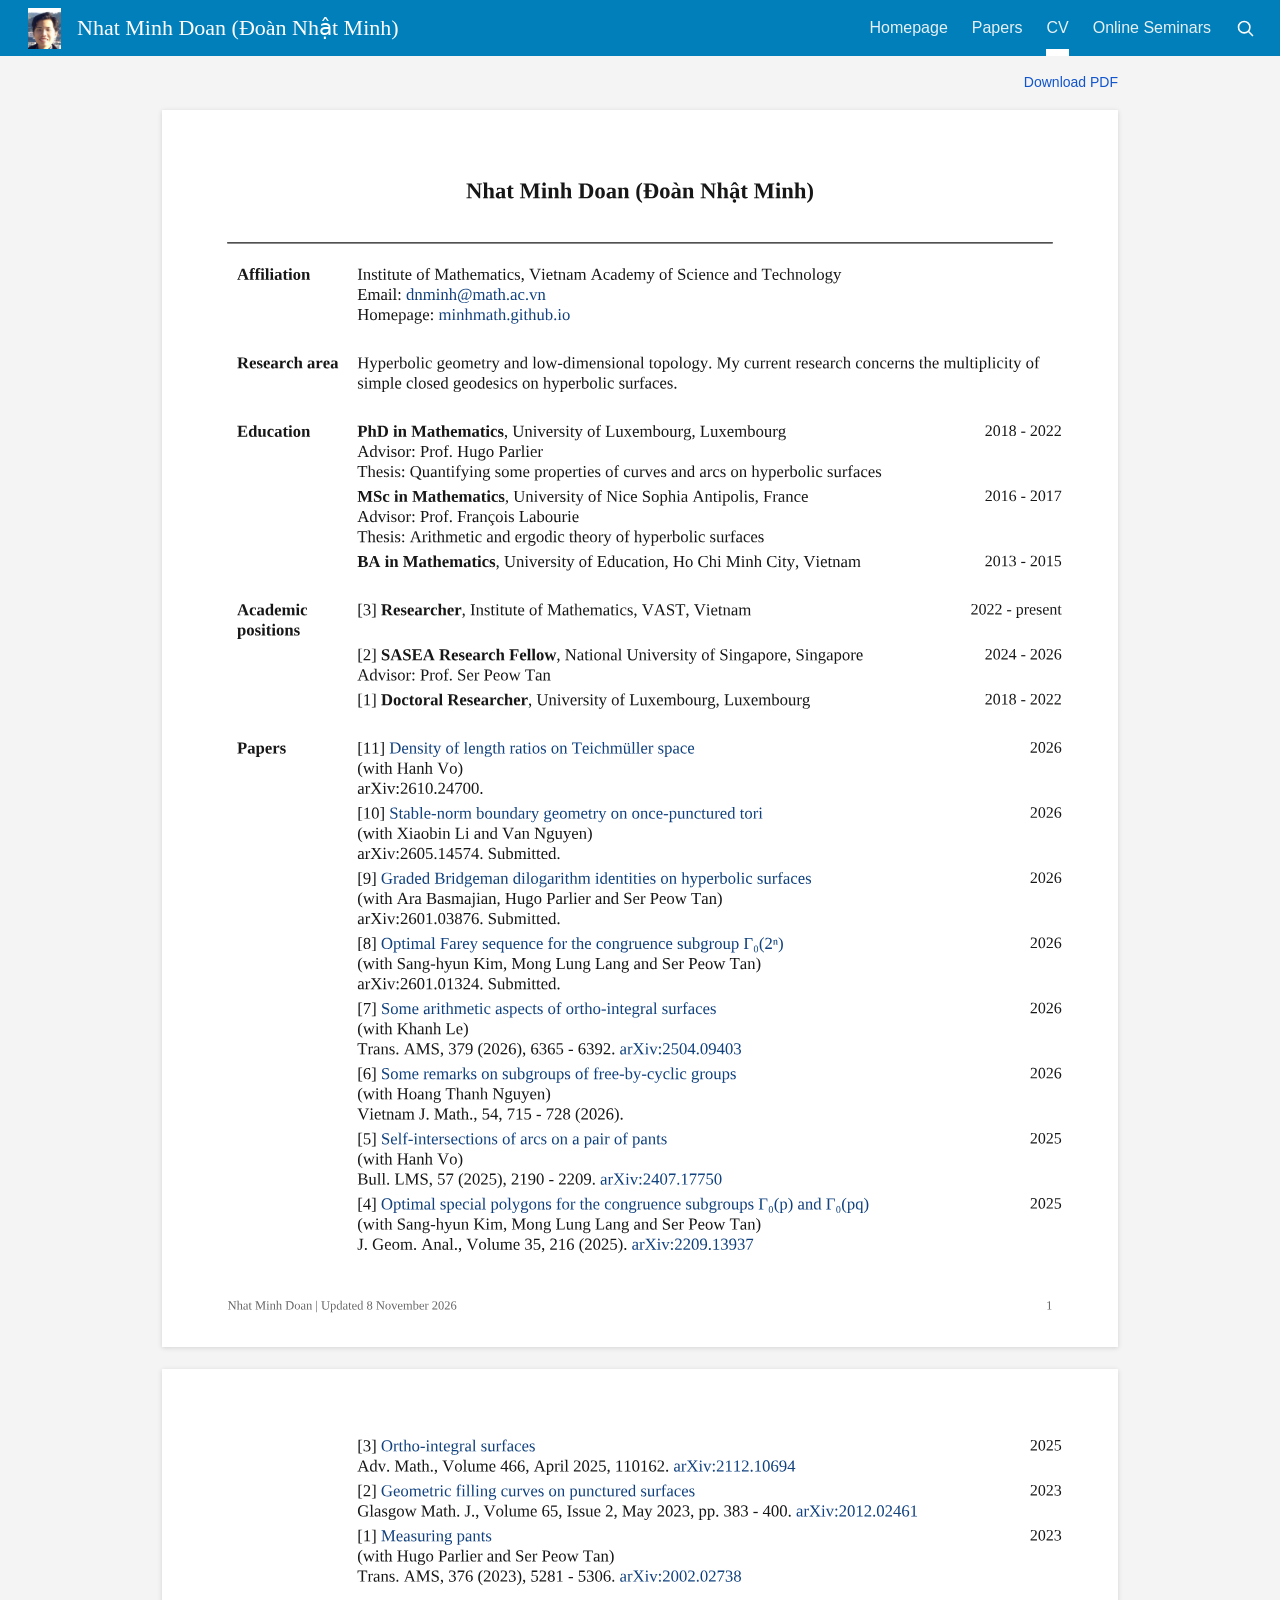
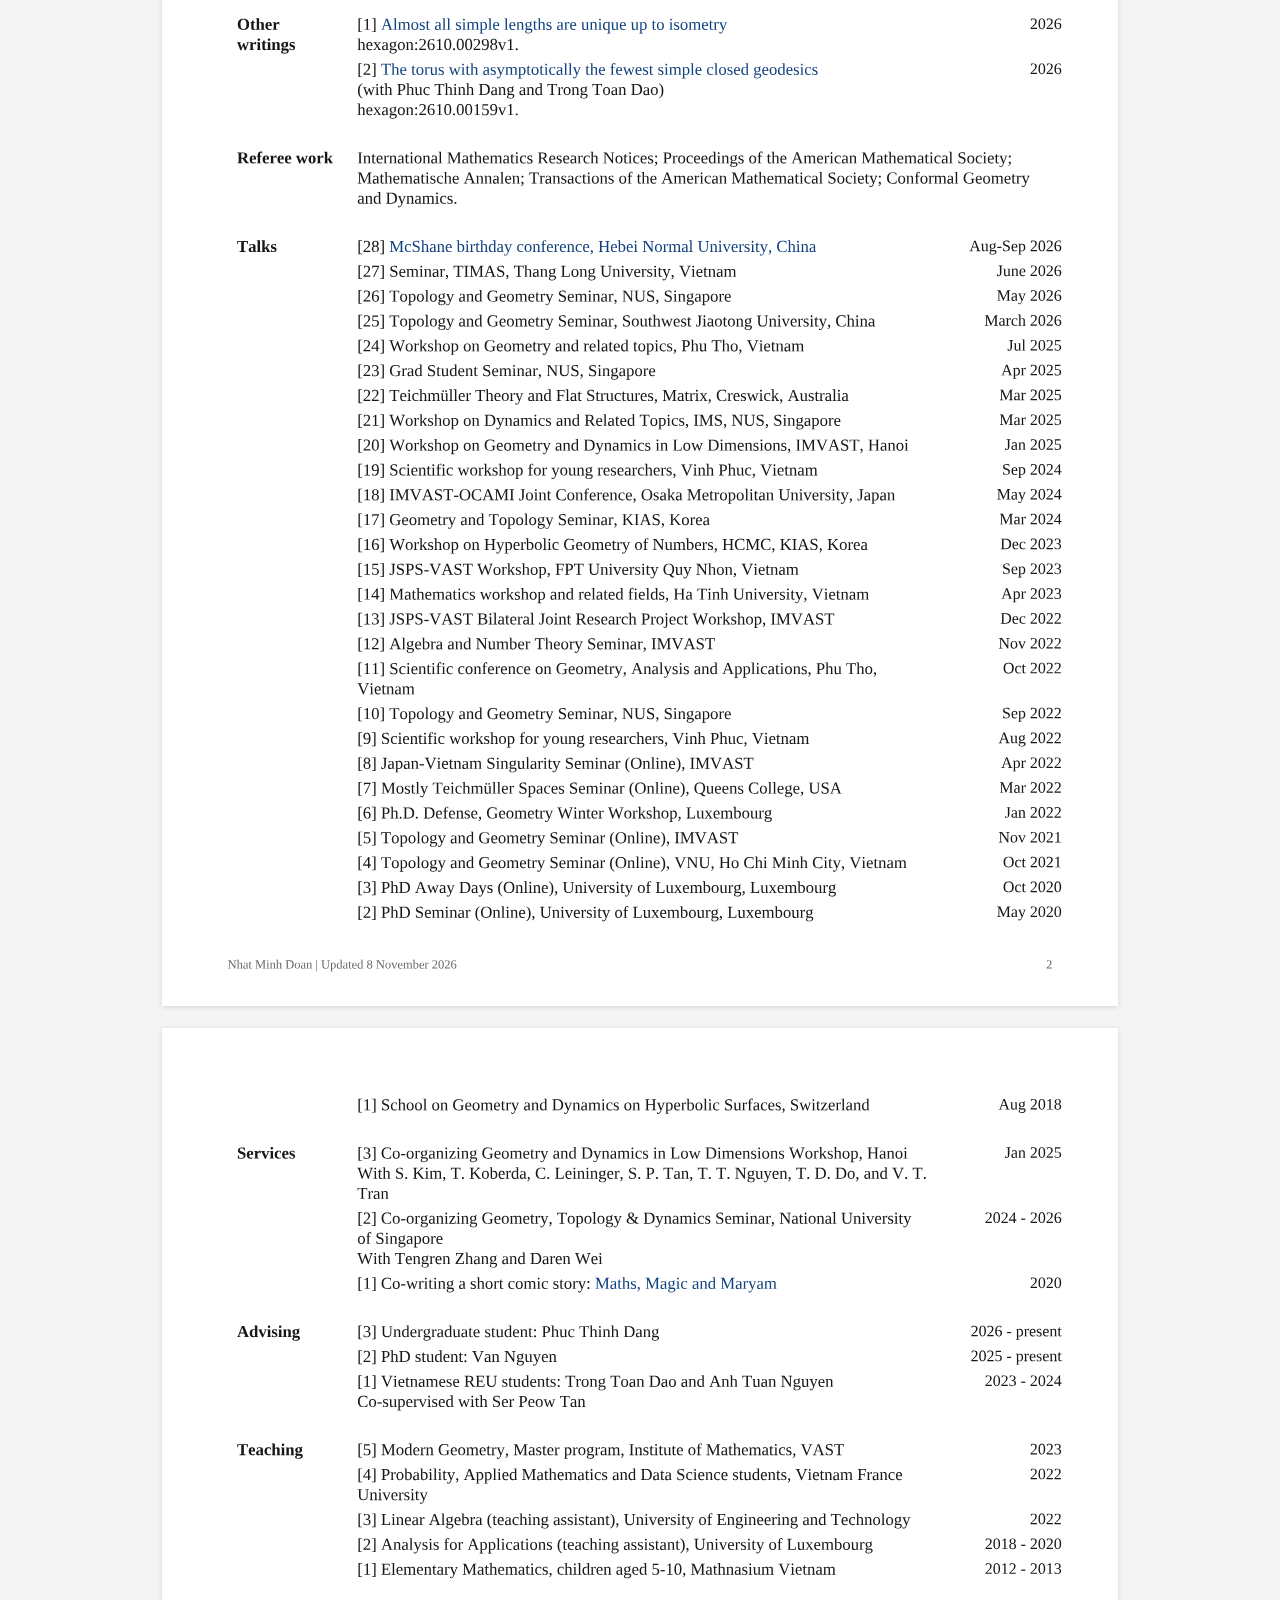
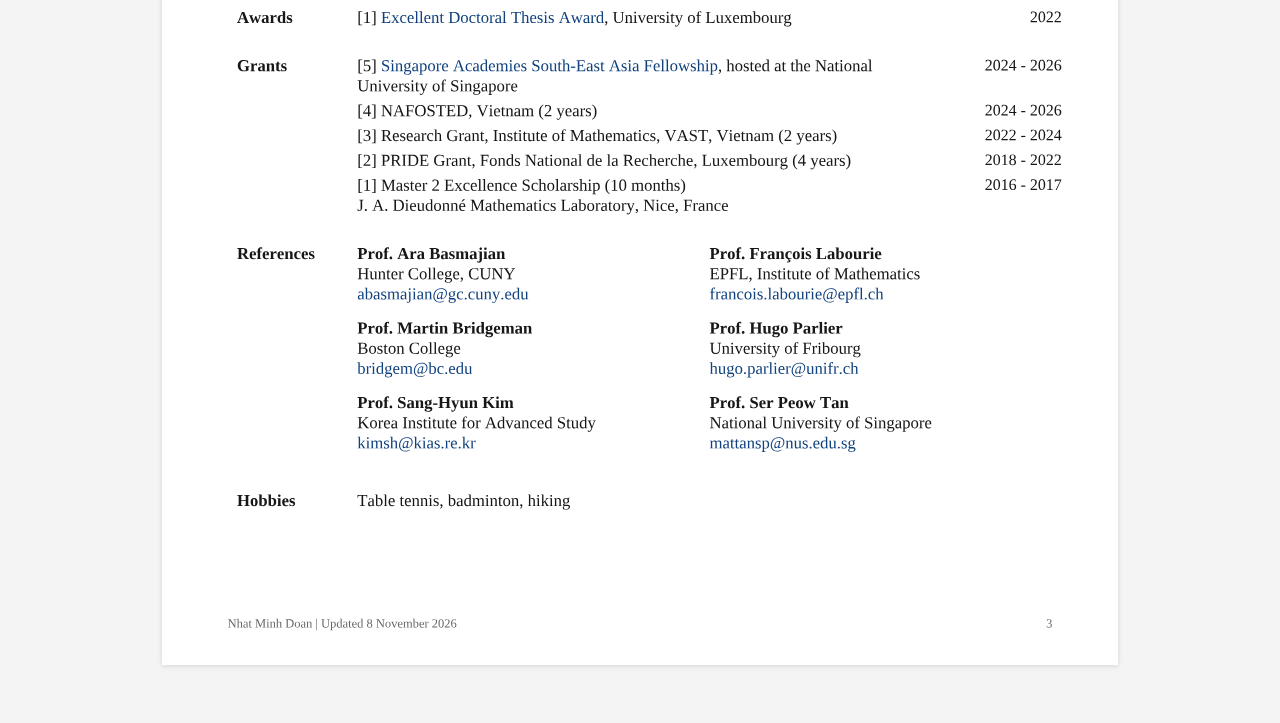
==== commit 17a55f47: "Prepare the GitHub Pages site for the root address" ====
--- a/docs/cv/index.html
+++ b/docs/cv/index.html
@@ -6,9 +6,10 @@
   var excluded=window['ga-disable-G-0R548MHC6P']===true;
   var url=new URL(window.location.href);
   var preference=url.searchParams.get('exclude_me');
-  if(preference==='1')excluded=true;
+  var ownerActivation=url.searchParams.get('owner_dashboard')==='1';
+  if(preference==='1'||ownerActivation)excluded=true;
   try{
-   if(preference==='1')localStorage.setItem('nhat-minh-doan:analytics-excluded','1');
+   if(preference==='1'||ownerActivation)localStorage.setItem('nhat-minh-doan:analytics-excluded','1');
    if(preference==='0')localStorage.removeItem('nhat-minh-doan:analytics-excluded');
    excluded=excluded||localStorage.getItem('nhat-minh-doan:analytics-excluded')==='1';
   }catch(error){}
@@ -30,9 +31,9 @@
 </script>
 <!-- End Google tag --><meta name="viewport" content="width=device-width, initial-scale=1">
 <title>CV — Nhat Minh Doan</title><meta name="description" content="Curriculum vitae of Nhat Minh Doan: publications, talks, education, teaching, and academic activities.">
-<link rel="canonical" href="https://minhmath.github.io/Nhat-Minh-Doan.github.io/cv/"><link rel="icon" href="../assets/favicon.svg" type="image/svg+xml">
+<link rel="canonical" href="https://minhmath.github.io/cv/"><link rel="icon" href="../assets/favicon.svg" type="image/svg+xml">
 <link rel="stylesheet" href="../assets/site.css?v=cd4c5e3a650d">
-<script defer src="../assets/site.js?v=811ca9573591" data-catalogue="../papers.json" data-papers="../papers/"></script>
+<script defer src="../assets/site.js?v=8157389a883c" data-catalogue="../papers.json" data-papers="../papers/"></script>
 </head><body class="cv-page"><a class="skip-link" href="#main">Skip to main content</a>
 <header class="site-header">
  <a class="site-name" href="../"><span class="site-avatar"><img class="site-portrait" src="../assets/portrait.png?v=c06f4d04a8ff" width="33" height="41" alt=""></span>Nhat Minh Doan (Đoàn Nhật Minh)</a>
@@ -47,13 +48,13 @@
 </header>
 <dialog class="site-search" aria-labelledby="search-title"><div class="search-heading"><h2 id="search-title">Search this site</h2><button type="button" class="search-close" aria-label="Close search">×</button></div><label for="site-search-input">Search papers</label><input id="site-search-input" type="search" placeholder="Title, author, or journal" autocomplete="off"><div id="search-results" aria-live="polite"></div></dialog>
 <main id="main" class="cv-content"><h1 class="visually-hidden">Curriculum vitae — Nhat Minh Doan</h1>
-<div class="cv-toolbar"><a href="../assets/cv.pdf?v=967fcf02883a" target="_blank" rel="noopener" download="Nhat_Minh_Doan_CV.pdf">Download PDF</a></div>
-<section class="cv-sheet" aria-label="CV page 1 of 3"><img src="../assets/cv-page-1.svg?v=33ff51dd7ec6" width="612" height="792" alt="" aria-hidden="true" loading="eager"><div class="visually-hidden">Nhat Minh Doan (Đoàn Nhật Minh)
+<div class="cv-toolbar"><a href="../assets/cv.pdf?v=ce1836933c97" target="_blank" rel="noopener" download="Nhat_Minh_Doan_CV.pdf">Download PDF</a></div>
+<section class="cv-sheet" aria-label="CV page 1 of 3"><img src="../assets/cv-page-1.svg?v=68f6f47e618c" width="612" height="792" alt="" aria-hidden="true" loading="eager"><div class="visually-hidden">Nhat Minh Doan (Đoàn Nhật Minh)
 
 
  Affiliation          Institute of Mathematics, Vietnam Academy of Science and Technology
                       Email: dnminh@math.ac.vn
-                      Homepage: minhmath.github.io/Nhat-Minh-Doan.github.io
+                      Homepage: minhmath.github.io
 
  Research area        Hyperbolic geometry and low-dimensional topology. My current research concerns the multiplicity of
                       simple closed geodesics on hyperbolic surfaces.
@@ -100,7 +101,7 @@
                       J. Geom. Anal., Volume 35, 216 (2025). arXiv:2209.13937
 
 
-Nhat Minh Doan | Updated 8 November 2026                                                                                   1</div><a class="cv-link" href="mailto:dnminh@math.ac.vn" title="dnminh@math.ac.vn" aria-label="dnminh@math.ac.vn" target="_blank" rel="noopener noreferrer" style="left:25.52310%;top:14.00253%;width:14.62292%;height:1.62121%"></a><a class="cv-link" href="https://minhmath.github.io/Nhat-Minh-Doan.github.io/" title="https://minhmath.github.io/Nhat-Minh-Doan.github.io/" aria-label="https://minhmath.github.io/Nhat-Minh-Doan.github.io/" target="_blank" rel="noopener noreferrer" style="left:28.92080%;top:15.63131%;width:33.11907%;height:1.62121%"></a><a class="cv-link" href="https://arxiv.org/abs/2610.24700" title="arXiv version: Density of length ratios on Teichmüller space" aria-label="arXiv version: Density of length ratios on Teichmüller space" target="_blank" rel="noopener noreferrer" style="left:23.77474%;top:50.66919%;width:31.94694%;height:1.62121%"></a><a class="cv-link" href="https://arxiv.org/abs/2605.14574" title="arXiv version: Stable-norm boundary geometry on once-punctured tori" aria-label="arXiv version: Stable-norm boundary geometry on once-punctured tori" target="_blank" rel="noopener noreferrer" style="left:23.77474%;top:55.93434%;width:39.08382%;height:1.62121%"></a><a class="cv-link" href="https://arxiv.org/abs/2601.03876" title="arXiv version: Graded Bridgeman dilogarithm identities on hyperbolic surfaces" aria-label="arXiv version: Graded Bridgeman dilogarithm identities on hyperbolic surfaces" target="_blank" rel="noopener noreferrer" style="left:22.90056%;top:61.19949%;width:45.05627%;height:1.62121%"></a><a class="cv-link" href="https://arxiv.org/abs/2601.01324" title="arXiv version: Optimal Farey sequence for the congruence subgroup Γ₀(2ⁿ)" aria-label="arXiv version: Optimal Farey sequence for the congruence subgroup Γ₀(2ⁿ)" target="_blank" rel="noopener noreferrer" style="left:22.90056%;top:66.46465%;width:42.12639%;height:1.62121%"></a><a class="cv-link" href="https://doi.org/10.1090/tran/9657" title="Some arithmetic aspects of ortho-integral surfaces" aria-label="Some arithmetic aspects of ortho-integral surfaces" target="_blank" rel="noopener noreferrer" style="left:22.90056%;top:71.72980%;width:35.10049%;height:1.62121%"></a><a class="cv-link" href="https://arxiv.org/abs/2504.09403" title="arXiv version: Some arithmetic aspects of ortho-integral surfaces" aria-label="arXiv version: Some arithmetic aspects of ortho-integral surfaces" target="_blank" rel="noopener noreferrer" style="left:47.86257%;top:74.98737%;width:12.77127%;height:1.62121%"></a><a class="cv-link" href="https://doi.org/10.1007/s10013-025-00762-x" title="Some remarks on subgroups of free-by-cyclic groups" aria-label="Some remarks on subgroups of free-by-cyclic groups" target="_blank" rel="noopener noreferrer" style="left:22.90056%;top:76.99495%;width:37.19119%;height:1.62121%"></a><a class="cv-link" href="https://doi.org/10.1112/blms.70088" title="Self-intersections of arcs on a pair of pants" aria-label="Self-intersections of arcs on a pair of pants" target="_blank" rel="noopener noreferrer" style="left:22.90056%;top:82.26010%;width:29.95528%;height:1.62121%"></a><a class="cv-link" href="https://arxiv.org/abs/2407.17750" title="arXiv version: Self-intersections of arcs on a pair of pants" aria-label="arXiv version: Self-intersections of arcs on a pair of pants" target="_blank" rel="noopener noreferrer" style="left:45.82480%;top:85.51768%;width:12.77127%;height:1.62121%"></a><a class="cv-link" href="https://doi.org/10.1007/s12220-025-02051-y" title="Optimal special polygons for the congruence subgroups Γ₀(p) and Γ₀(pq)" aria-label="Optimal special polygons for the congruence subgroups Γ₀(p) and Γ₀(pq)" target="_blank" rel="noopener noreferrer" style="left:22.90056%;top:87.52525%;width:51.06542%;height:1.62121%"></a><a class="cv-link" href="https://arxiv.org/abs/2209.13937" title="arXiv version: Optimal special polygons for the congruence subgroups Γ₀(p) and Γ₀(pq)" aria-label="arXiv version: Optimal special polygons for the congruence subgroups Γ₀(p) and Γ₀(pq)" target="_blank" rel="noopener noreferrer" style="left:49.12348%;top:90.78283%;width:12.77126%;height:1.62121%"></a></section><section class="cv-sheet" aria-label="CV page 2 of 3"><img src="../assets/cv-page-2.svg?v=b49ceea80bf8" width="612" height="792" alt="" aria-hidden="true" loading="lazy"><div class="visually-hidden">[3] Ortho-integral surfaces                                                                     2025
+Nhat Minh Doan | Updated 8 November 2026                                                                                   1</div><a class="cv-link" href="mailto:dnminh@math.ac.vn" title="dnminh@math.ac.vn" aria-label="dnminh@math.ac.vn" target="_blank" rel="noopener noreferrer" style="left:25.52310%;top:14.00253%;width:14.62292%;height:1.62121%"></a><a class="cv-link" href="https://minhmath.github.io/" title="https://minhmath.github.io/" aria-label="https://minhmath.github.io/" target="_blank" rel="noopener noreferrer" style="left:28.92080%;top:15.63131%;width:13.79229%;height:1.62121%"></a><a class="cv-link" href="https://arxiv.org/abs/2610.24700" title="arXiv version: Density of length ratios on Teichmüller space" aria-label="arXiv version: Density of length ratios on Teichmüller space" target="_blank" rel="noopener noreferrer" style="left:23.77474%;top:50.66919%;width:31.94694%;height:1.62121%"></a><a class="cv-link" href="https://arxiv.org/abs/2605.14574" title="arXiv version: Stable-norm boundary geometry on once-punctured tori" aria-label="arXiv version: Stable-norm boundary geometry on once-punctured tori" target="_blank" rel="noopener noreferrer" style="left:23.77474%;top:55.93434%;width:39.08382%;height:1.62121%"></a><a class="cv-link" href="https://arxiv.org/abs/2601.03876" title="arXiv version: Graded Bridgeman dilogarithm identities on hyperbolic surfaces" aria-label="arXiv version: Graded Bridgeman dilogarithm identities on hyperbolic surfaces" target="_blank" rel="noopener noreferrer" style="left:22.90056%;top:61.19949%;width:45.05627%;height:1.62121%"></a><a class="cv-link" href="https://arxiv.org/abs/2601.01324" title="arXiv version: Optimal Farey sequence for the congruence subgroup Γ₀(2ⁿ)" aria-label="arXiv version: Optimal Farey sequence for the congruence subgroup Γ₀(2ⁿ)" target="_blank" rel="noopener noreferrer" style="left:22.90056%;top:66.46465%;width:42.12639%;height:1.62121%"></a><a class="cv-link" href="https://doi.org/10.1090/tran/9657" title="Some arithmetic aspects of ortho-integral surfaces" aria-label="Some arithmetic aspects of ortho-integral surfaces" target="_blank" rel="noopener noreferrer" style="left:22.90056%;top:71.72980%;width:35.10049%;height:1.62121%"></a><a class="cv-link" href="https://arxiv.org/abs/2504.09403" title="arXiv version: Some arithmetic aspects of ortho-integral surfaces" aria-label="arXiv version: Some arithmetic aspects of ortho-integral surfaces" target="_blank" rel="noopener noreferrer" style="left:47.86257%;top:74.98737%;width:12.77127%;height:1.62121%"></a><a class="cv-link" href="https://doi.org/10.1007/s10013-025-00762-x" title="Some remarks on subgroups of free-by-cyclic groups" aria-label="Some remarks on subgroups of free-by-cyclic groups" target="_blank" rel="noopener noreferrer" style="left:22.90056%;top:76.99495%;width:37.19119%;height:1.62121%"></a><a class="cv-link" href="https://doi.org/10.1112/blms.70088" title="Self-intersections of arcs on a pair of pants" aria-label="Self-intersections of arcs on a pair of pants" target="_blank" rel="noopener noreferrer" style="left:22.90056%;top:82.26010%;width:29.95528%;height:1.62121%"></a><a class="cv-link" href="https://arxiv.org/abs/2407.17750" title="arXiv version: Self-intersections of arcs on a pair of pants" aria-label="arXiv version: Self-intersections of arcs on a pair of pants" target="_blank" rel="noopener noreferrer" style="left:45.82480%;top:85.51768%;width:12.77127%;height:1.62121%"></a><a class="cv-link" href="https://doi.org/10.1007/s12220-025-02051-y" title="Optimal special polygons for the congruence subgroups Γ₀(p) and Γ₀(pq)" aria-label="Optimal special polygons for the congruence subgroups Γ₀(p) and Γ₀(pq)" target="_blank" rel="noopener noreferrer" style="left:22.90056%;top:87.52525%;width:51.06542%;height:1.62121%"></a><a class="cv-link" href="https://arxiv.org/abs/2209.13937" title="arXiv version: Optimal special polygons for the congruence subgroups Γ₀(p) and Γ₀(pq)" aria-label="arXiv version: Optimal special polygons for the congruence subgroups Γ₀(p) and Γ₀(pq)" target="_blank" rel="noopener noreferrer" style="left:49.12348%;top:90.78283%;width:12.77126%;height:1.62121%"></a></section><section class="cv-sheet" aria-label="CV page 2 of 3"><img src="../assets/cv-page-2.svg?v=b49ceea80bf8" width="612" height="792" alt="" aria-hidden="true" loading="lazy"><div class="visually-hidden">[3] Ortho-integral surfaces                                                                     2025
                       Adv. Math., Volume 466, April 2025, 110162. arXiv:2112.10694
                       [2] Geometric filling curves on punctured surfaces                                              2023
                       Glasgow Math. J., Volume 65, Issue 2, May 2023, pp. 383 - 400. arXiv:2012.02461
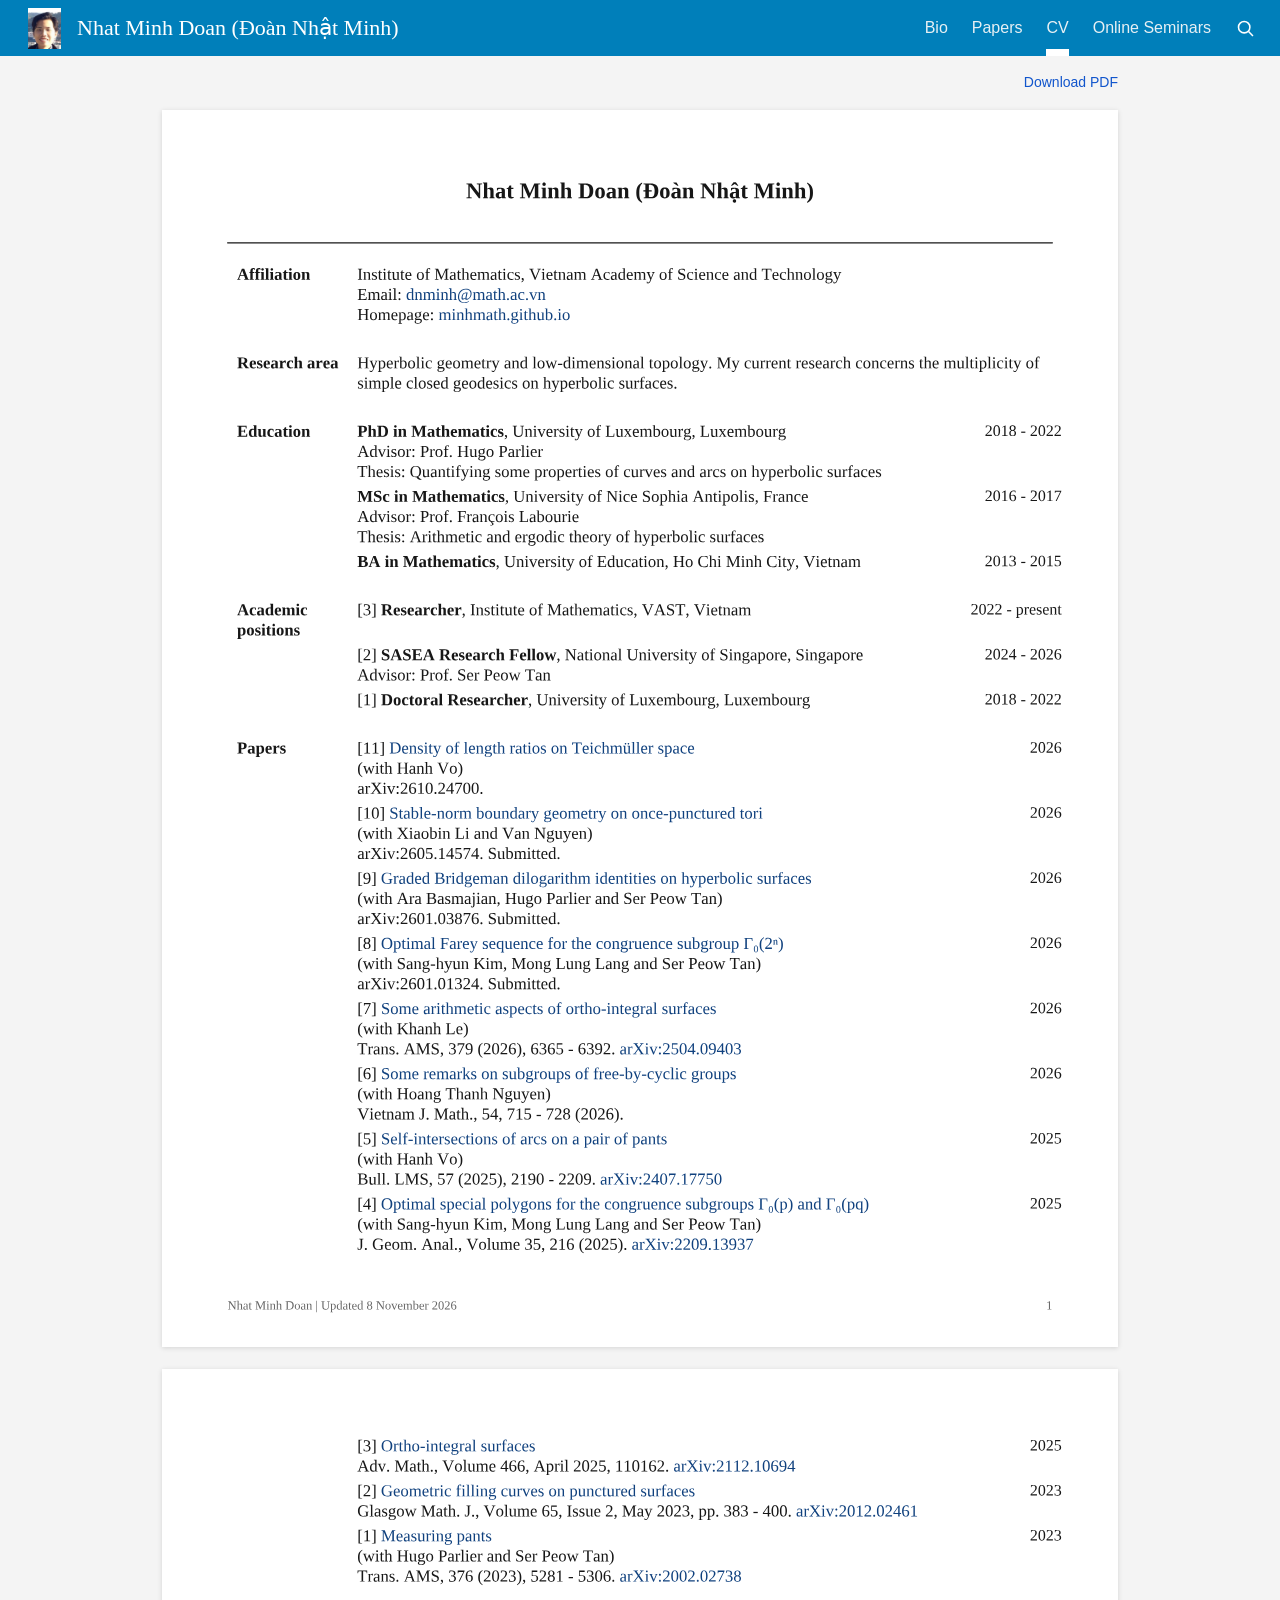
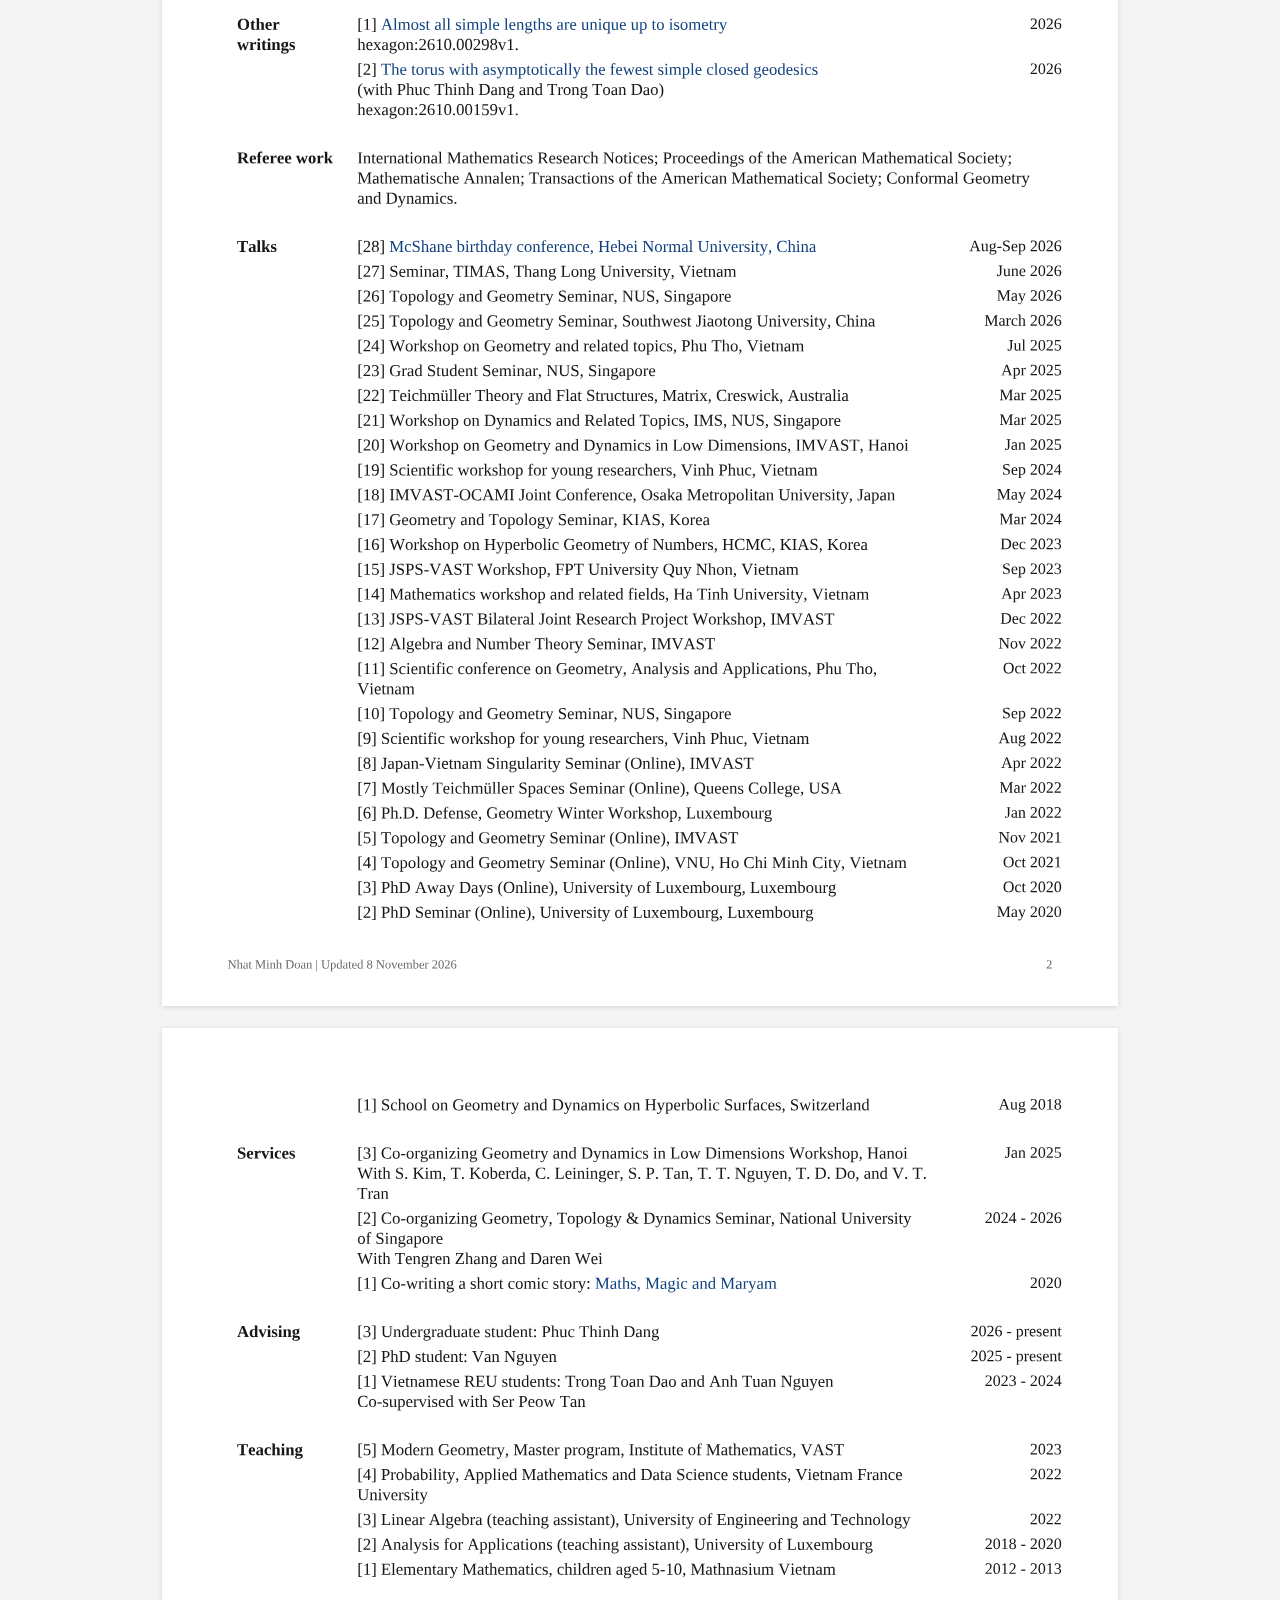
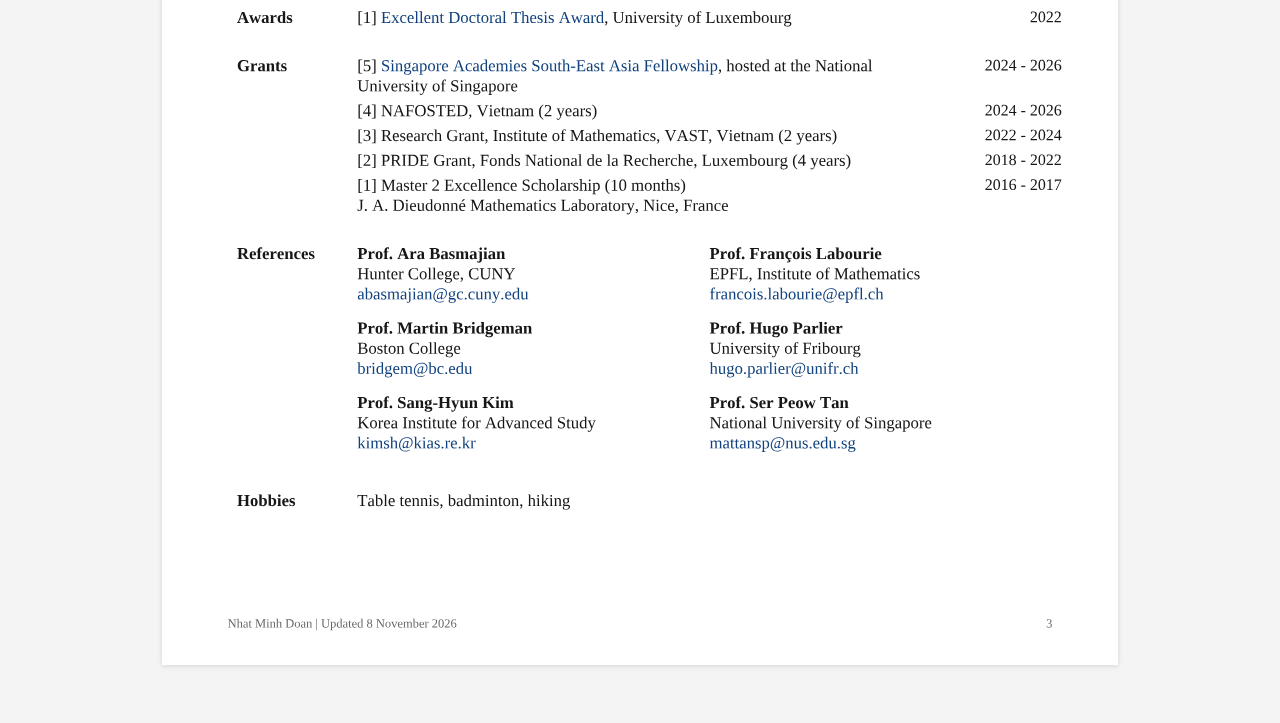
==== commit 8b131ef3: "Rename the Homepage navigation tab to Bio" ====
--- a/docs/cv/index.html
+++ b/docs/cv/index.html
@@ -39,7 +39,7 @@
  <a class="site-name" href="../"><span class="site-avatar"><img class="site-portrait" src="../assets/portrait.png?v=c06f4d04a8ff" width="33" height="41" alt=""></span>Nhat Minh Doan (Đoàn Nhật Minh)</a>
  <button class="nav-toggle" type="button" aria-label="Open navigation" aria-expanded="false" aria-controls="site-navigation"><span></span><span></span><span></span></button>
  <nav id="site-navigation" class="site-navigation" aria-label="Main navigation">
-  <a href="../" >Homepage</a>
+  <a href="../" >Bio</a>
   <a href="../papers/" >Papers</a>
   <a href="../cv/" aria-current="page">CV</a>
   <a href="../seminars/" >Online Seminars</a>
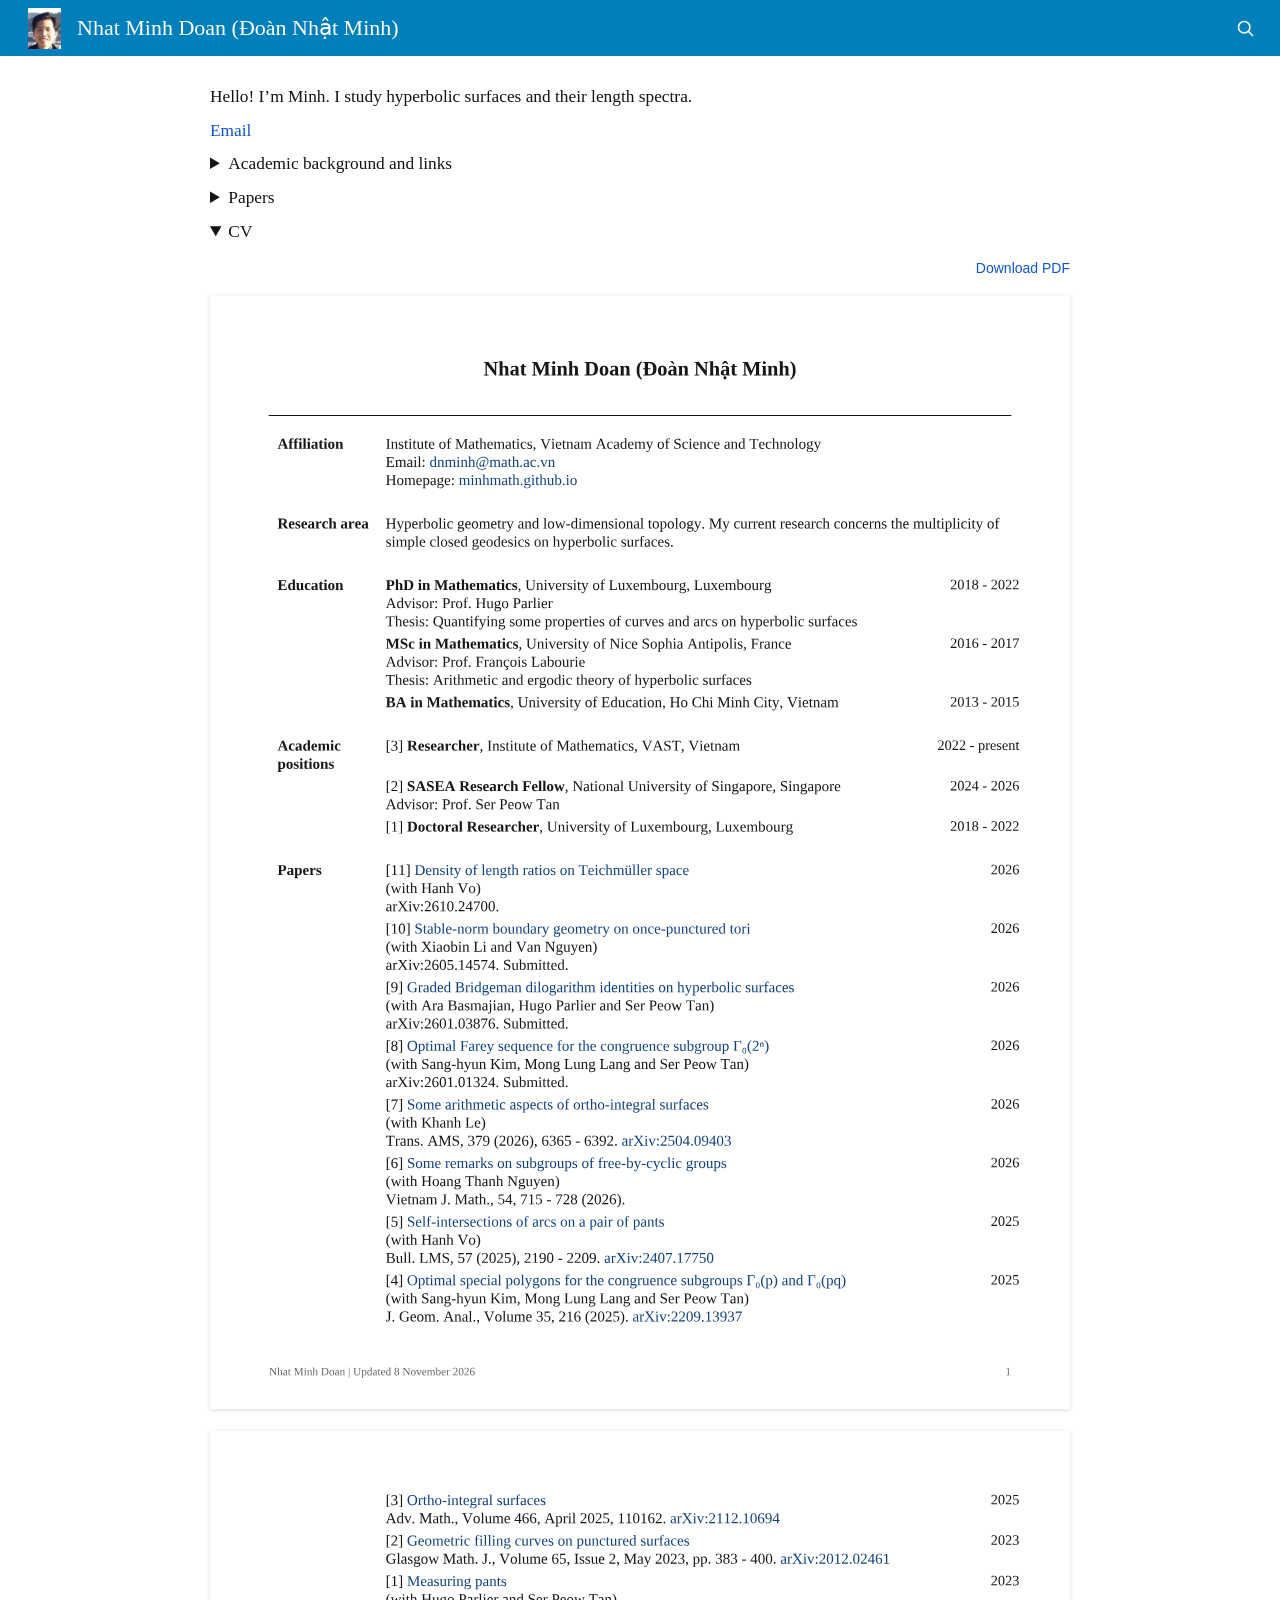
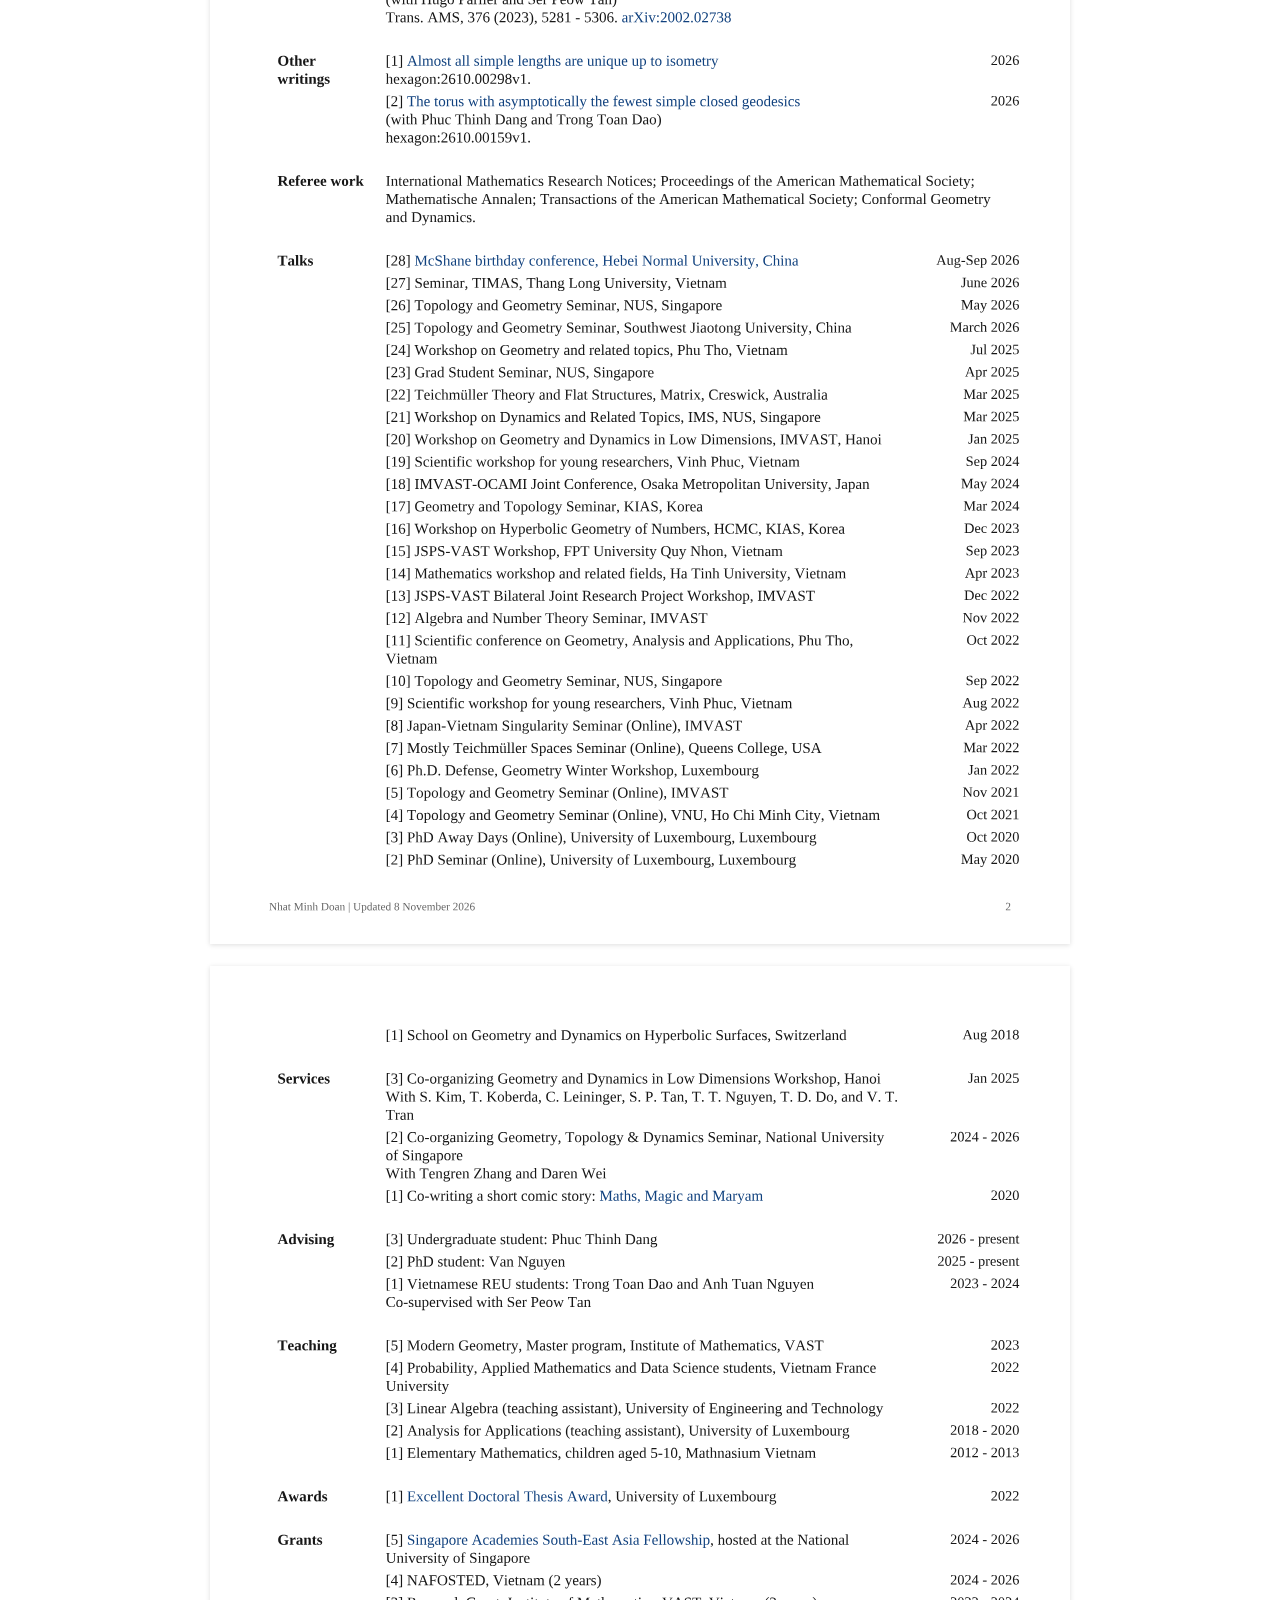
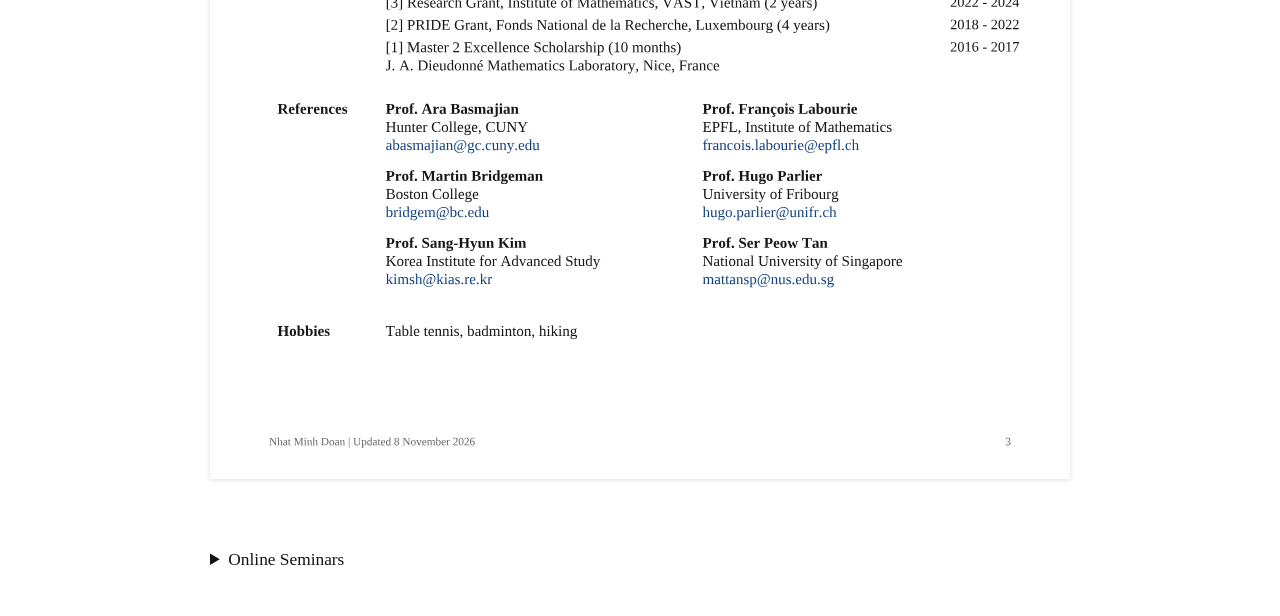
==== commit 0a2e2e17: "Make the academic website a single page with expandable sections" ====
--- a/docs/cv/index.html
+++ b/docs/cv/index.html
@@ -1,206 +1,6 @@
-<!doctype html><html lang="en"><head>
-<meta charset="utf-8">
-<!-- Google tag -->
-<script>
- (function(){
-  var excluded=window['ga-disable-G-0R548MHC6P']===true;
-  var url=new URL(window.location.href);
-  var preference=url.searchParams.get('exclude_me');
-  var ownerActivation=url.searchParams.get('owner_dashboard')==='1';
-  if(preference==='1'||ownerActivation)excluded=true;
-  try{
-   if(preference==='1'||ownerActivation)localStorage.setItem('nhat-minh-doan:analytics-excluded','1');
-   if(preference==='0')localStorage.removeItem('nhat-minh-doan:analytics-excluded');
-   excluded=excluded||localStorage.getItem('nhat-minh-doan:analytics-excluded')==='1';
-  }catch(error){}
-  if(preference!==null){
-   url.searchParams.delete('exclude_me');
-   window.history.replaceState(null,'',url.pathname+url.search+url.hash);
-  }
-  window.nhatMinhAnalyticsExcluded=excluded;
-  window['ga-disable-G-0R548MHC6P']=excluded;
-  window.dataLayer = window.dataLayer || [];
-  window.gtag=function(){window.dataLayer.push(arguments);};
-  if(excluded)return;
-  gtag('js', new Date());
-  var tag=document.createElement('script');
-  tag.async=true;
-  tag.src='https://www.googletagmanager.com/gtm.js?id=GTM-NMHRF7PC';
-  document.head.appendChild(tag);
- })();
-</script>
-<!-- End Google tag --><meta name="viewport" content="width=device-width, initial-scale=1">
-<title>CV — Nhat Minh Doan</title><meta name="description" content="Curriculum vitae of Nhat Minh Doan: publications, talks, education, teaching, and academic activities.">
-<link rel="canonical" href="https://minhmath.github.io/cv/"><link rel="icon" href="../assets/favicon.svg" type="image/svg+xml">
-<link rel="stylesheet" href="../assets/site.css?v=cd4c5e3a650d">
-<script defer src="../assets/site.js?v=8157389a883c" data-catalogue="../papers.json" data-papers="../papers/"></script>
-</head><body class="cv-page"><a class="skip-link" href="#main">Skip to main content</a>
-<header class="site-header">
- <a class="site-name" href="../"><span class="site-avatar"><img class="site-portrait" src="../assets/portrait.png?v=c06f4d04a8ff" width="33" height="41" alt=""></span>Nhat Minh Doan (Đoàn Nhật Minh)</a>
- <button class="nav-toggle" type="button" aria-label="Open navigation" aria-expanded="false" aria-controls="site-navigation"><span></span><span></span><span></span></button>
- <nav id="site-navigation" class="site-navigation" aria-label="Main navigation">
-  <a href="../" >Bio</a>
-  <a href="../papers/" >Papers</a>
-  <a href="../cv/" aria-current="page">CV</a>
-  <a href="../seminars/" >Online Seminars</a>
-  <button class="search-open" type="button" aria-label="Search this site"><svg width="21" height="21" viewBox="0 0 24 24" fill="none" aria-hidden="true"><circle cx="10.5" cy="10.5" r="6.5" stroke="currentColor" stroke-width="1.8"/><path d="m15.5 15.5 5 5" stroke="currentColor" stroke-width="1.8"/></svg></button>
- </nav>
-</header>
-<dialog class="site-search" aria-labelledby="search-title"><div class="search-heading"><h2 id="search-title">Search this site</h2><button type="button" class="search-close" aria-label="Close search">×</button></div><label for="site-search-input">Search papers</label><input id="site-search-input" type="search" placeholder="Title, author, or journal" autocomplete="off"><div id="search-results" aria-live="polite"></div></dialog>
-<main id="main" class="cv-content"><h1 class="visually-hidden">Curriculum vitae — Nhat Minh Doan</h1>
-<div class="cv-toolbar"><a href="../assets/cv.pdf?v=ce1836933c97" target="_blank" rel="noopener" download="Nhat_Minh_Doan_CV.pdf">Download PDF</a></div>
-<section class="cv-sheet" aria-label="CV page 1 of 3"><img src="../assets/cv-page-1.svg?v=68f6f47e618c" width="612" height="792" alt="" aria-hidden="true" loading="eager"><div class="visually-hidden">Nhat Minh Doan (Đoàn Nhật Minh)
-
-
- Affiliation          Institute of Mathematics, Vietnam Academy of Science and Technology
-                      Email: dnminh@math.ac.vn
-                      Homepage: minhmath.github.io
-
- Research area        Hyperbolic geometry and low-dimensional topology. My current research concerns the multiplicity of
-                      simple closed geodesics on hyperbolic surfaces.
-
- Education            PhD in Mathematics, University of Luxembourg, Luxembourg                                  2018 - 2022
-                      Advisor: Prof. Hugo Parlier
-                      Thesis: Quantifying some properties of curves and arcs on hyperbolic surfaces
-                      MSc in Mathematics, University of Nice Sophia Antipolis, France                           2016 - 2017
-                      Advisor: Prof. François Labourie
-                      Thesis: Arithmetic and ergodic theory of hyperbolic surfaces
-                      BA in Mathematics, University of Education, Ho Chi Minh City, Vietnam                     2013 - 2015
-
-
- Academic             [3] Researcher, Institute of Mathematics, VAST, Vietnam                                 2022 - present
- positions
-                      [2] SASEA Research Fellow, National University of Singapore, Singapore                    2024 - 2026
-                      Advisor: Prof. Ser Peow Tan
-                      [1] Doctoral Researcher, University of Luxembourg, Luxembourg                             2018 - 2022
-
-
- Papers               [11] Density of length ratios on Teichmüller space                                               2026
-                      (with Hanh Vo)
-                      arXiv:2610.24700.
-                      [10] Stable-norm boundary geometry on once-punctured tori                                        2026
-                      (with Xiaobin Li and Van Nguyen)
-                      arXiv:2605.14574. Submitted.
-                      [9] Graded Bridgeman dilogarithm identities on hyperbolic surfaces                               2026
-                      (with Ara Basmajian, Hugo Parlier and Ser Peow Tan)
-                      arXiv:2601.03876. Submitted.
-                      [8] Optimal Farey sequence for the congruence subgroup Γ₀(2ⁿ)                                    2026
-                      (with Sang-hyun Kim, Mong Lung Lang and Ser Peow Tan)
-                      arXiv:2601.01324. Submitted.
-                      [7] Some arithmetic aspects of ortho-integral surfaces                                           2026
-                      (with Khanh Le)
-                      Trans. AMS, 379 (2026), 6365 - 6392. arXiv:2504.09403
-                      [6] Some remarks on subgroups of free-by-cyclic groups                                           2026
-                      (with Hoang Thanh Nguyen)
-                      Vietnam J. Math., 54, 715 - 728 (2026).
-                      [5] Self-intersections of arcs on a pair of pants                                                2025
-                      (with Hanh Vo)
-                      Bull. LMS, 57 (2025), 2190 - 2209. arXiv:2407.17750
-                      [4] Optimal special polygons for the congruence subgroups Γ₀(p) and Γ₀(pq)                       2025
-                      (with Sang-hyun Kim, Mong Lung Lang and Ser Peow Tan)
-                      J. Geom. Anal., Volume 35, 216 (2025). arXiv:2209.13937
-
-
-Nhat Minh Doan | Updated 8 November 2026                                                                                   1</div><a class="cv-link" href="mailto:dnminh@math.ac.vn" title="dnminh@math.ac.vn" aria-label="dnminh@math.ac.vn" target="_blank" rel="noopener noreferrer" style="left:25.52310%;top:14.00253%;width:14.62292%;height:1.62121%"></a><a class="cv-link" href="https://minhmath.github.io/" title="https://minhmath.github.io/" aria-label="https://minhmath.github.io/" target="_blank" rel="noopener noreferrer" style="left:28.92080%;top:15.63131%;width:13.79229%;height:1.62121%"></a><a class="cv-link" href="https://arxiv.org/abs/2610.24700" title="arXiv version: Density of length ratios on Teichmüller space" aria-label="arXiv version: Density of length ratios on Teichmüller space" target="_blank" rel="noopener noreferrer" style="left:23.77474%;top:50.66919%;width:31.94694%;height:1.62121%"></a><a class="cv-link" href="https://arxiv.org/abs/2605.14574" title="arXiv version: Stable-norm boundary geometry on once-punctured tori" aria-label="arXiv version: Stable-norm boundary geometry on once-punctured tori" target="_blank" rel="noopener noreferrer" style="left:23.77474%;top:55.93434%;width:39.08382%;height:1.62121%"></a><a class="cv-link" href="https://arxiv.org/abs/2601.03876" title="arXiv version: Graded Bridgeman dilogarithm identities on hyperbolic surfaces" aria-label="arXiv version: Graded Bridgeman dilogarithm identities on hyperbolic surfaces" target="_blank" rel="noopener noreferrer" style="left:22.90056%;top:61.19949%;width:45.05627%;height:1.62121%"></a><a class="cv-link" href="https://arxiv.org/abs/2601.01324" title="arXiv version: Optimal Farey sequence for the congruence subgroup Γ₀(2ⁿ)" aria-label="arXiv version: Optimal Farey sequence for the congruence subgroup Γ₀(2ⁿ)" target="_blank" rel="noopener noreferrer" style="left:22.90056%;top:66.46465%;width:42.12639%;height:1.62121%"></a><a class="cv-link" href="https://doi.org/10.1090/tran/9657" title="Some arithmetic aspects of ortho-integral surfaces" aria-label="Some arithmetic aspects of ortho-integral surfaces" target="_blank" rel="noopener noreferrer" style="left:22.90056%;top:71.72980%;width:35.10049%;height:1.62121%"></a><a class="cv-link" href="https://arxiv.org/abs/2504.09403" title="arXiv version: Some arithmetic aspects of ortho-integral surfaces" aria-label="arXiv version: Some arithmetic aspects of ortho-integral surfaces" target="_blank" rel="noopener noreferrer" style="left:47.86257%;top:74.98737%;width:12.77127%;height:1.62121%"></a><a class="cv-link" href="https://doi.org/10.1007/s10013-025-00762-x" title="Some remarks on subgroups of free-by-cyclic groups" aria-label="Some remarks on subgroups of free-by-cyclic groups" target="_blank" rel="noopener noreferrer" style="left:22.90056%;top:76.99495%;width:37.19119%;height:1.62121%"></a><a class="cv-link" href="https://doi.org/10.1112/blms.70088" title="Self-intersections of arcs on a pair of pants" aria-label="Self-intersections of arcs on a pair of pants" target="_blank" rel="noopener noreferrer" style="left:22.90056%;top:82.26010%;width:29.95528%;height:1.62121%"></a><a class="cv-link" href="https://arxiv.org/abs/2407.17750" title="arXiv version: Self-intersections of arcs on a pair of pants" aria-label="arXiv version: Self-intersections of arcs on a pair of pants" target="_blank" rel="noopener noreferrer" style="left:45.82480%;top:85.51768%;width:12.77127%;height:1.62121%"></a><a class="cv-link" href="https://doi.org/10.1007/s12220-025-02051-y" title="Optimal special polygons for the congruence subgroups Γ₀(p) and Γ₀(pq)" aria-label="Optimal special polygons for the congruence subgroups Γ₀(p) and Γ₀(pq)" target="_blank" rel="noopener noreferrer" style="left:22.90056%;top:87.52525%;width:51.06542%;height:1.62121%"></a><a class="cv-link" href="https://arxiv.org/abs/2209.13937" title="arXiv version: Optimal special polygons for the congruence subgroups Γ₀(p) and Γ₀(pq)" aria-label="arXiv version: Optimal special polygons for the congruence subgroups Γ₀(p) and Γ₀(pq)" target="_blank" rel="noopener noreferrer" style="left:49.12348%;top:90.78283%;width:12.77126%;height:1.62121%"></a></section><section class="cv-sheet" aria-label="CV page 2 of 3"><img src="../assets/cv-page-2.svg?v=b49ceea80bf8" width="612" height="792" alt="" aria-hidden="true" loading="lazy"><div class="visually-hidden">[3] Ortho-integral surfaces                                                                     2025
-                      Adv. Math., Volume 466, April 2025, 110162. arXiv:2112.10694
-                      [2] Geometric filling curves on punctured surfaces                                              2023
-                      Glasgow Math. J., Volume 65, Issue 2, May 2023, pp. 383 - 400. arXiv:2012.02461
-                      [1] Measuring pants                                                                             2023
-                      (with Hugo Parlier and Ser Peow Tan)
-                      Trans. AMS, 376 (2023), 5281 - 5306. arXiv:2002.02738
-
- Other                [1] Almost all simple lengths are unique up to isometry                                         2026
- writings             hexagon:2610.00298v1.
-                      [2] The torus with asymptotically the fewest simple closed geodesics                            2026
-                      (with Phuc Thinh Dang and Trong Toan Dao)
-                      hexagon:2610.00159v1.
-
- Referee work         International Mathematics Research Notices; Proceedings of the American Mathematical Society;
-                      Mathematische Annalen; Transactions of the American Mathematical Society; Conformal Geometry
-                      and Dynamics.
-
- Talks                [28] McShane birthday conference, Hebei Normal University, China                    Aug-Sep 2026
-                      [27] Seminar, TIMAS, Thang Long University, Vietnam                                     June 2026
-                      [26] Topology and Geometry Seminar, NUS, Singapore                                      May 2026
-                      [25] Topology and Geometry Seminar, Southwest Jiaotong University, China              March 2026
-                      [24] Workshop on Geometry and related topics, Phu Tho, Vietnam                           Jul 2025
-                      [23] Grad Student Seminar, NUS, Singapore                                                Apr 2025
-                      [22] Teichmüller Theory and Flat Structures, Matrix, Creswick, Australia                Mar 2025
-                      [21] Workshop on Dynamics and Related Topics, IMS, NUS, Singapore                       Mar 2025
-                      [20] Workshop on Geometry and Dynamics in Low Dimensions, IMVAST, Hanoi                  Jan 2025
-                      [19] Scientific workshop for young researchers, Vinh Phuc, Vietnam                       Sep 2024
-                      [18] IMVAST-OCAMI Joint Conference, Osaka Metropolitan University, Japan                May 2024
-                      [17] Geometry and Topology Seminar, KIAS, Korea                                         Mar 2024
-                      [16] Workshop on Hyperbolic Geometry of Numbers, HCMC, KIAS, Korea                      Dec 2023
-                      [15] JSPS-VAST Workshop, FPT University Quy Nhon, Vietnam                                Sep 2023
-                      [14] Mathematics workshop and related fields, Ha Tinh University, Vietnam                Apr 2023
-                      [13] JSPS-VAST Bilateral Joint Research Project Workshop, IMVAST                        Dec 2022
-                      [12] Algebra and Number Theory Seminar, IMVAST                                          Nov 2022
-                      [11] Scientific conference on Geometry, Analysis and Applications, Phu Tho,              Oct 2022
-                      Vietnam
-                      [10] Topology and Geometry Seminar, NUS, Singapore                                       Sep 2022
-                      [9] Scientific workshop for young researchers, Vinh Phuc, Vietnam                       Aug 2022
-                      [8] Japan-Vietnam Singularity Seminar (Online), IMVAST                                   Apr 2022
-                      [7] Mostly Teichmüller Spaces Seminar (Online), Queens College, USA                     Mar 2022
-                      [6] Ph.D. Defense, Geometry Winter Workshop, Luxembourg                                  Jan 2022
-                      [5] Topology and Geometry Seminar (Online), IMVAST                                      Nov 2021
-                      [4] Topology and Geometry Seminar (Online), VNU, Ho Chi Minh City, Vietnam               Oct 2021
-                      [3] PhD Away Days (Online), University of Luxembourg, Luxembourg                         Oct 2020
-                      [2] PhD Seminar (Online), University of Luxembourg, Luxembourg                          May 2020
-
-
-Nhat Minh Doan | Updated 8 November 2026                                                                                2</div><a class="cv-link" href="https://doi.org/10.1016/j.aim.2025.110162" title="Ortho-integral surfaces" aria-label="Ortho-integral surfaces" target="_blank" rel="noopener noreferrer" style="left:22.90056%;top:5.30303%;width:16.16556%;height:1.62121%"></a><a class="cv-link" href="https://arxiv.org/abs/2112.10694" title="arXiv version: Ortho-integral surfaces" aria-label="arXiv version: Ortho-integral surfaces" target="_blank" rel="noopener noreferrer" style="left:53.49609%;top:6.93182%;width:12.77127%;height:1.62121%"></a><a class="cv-link" href="https://doi.org/10.1017/S0017089522000404" title="Geometric filling curves on punctured surfaces" aria-label="Geometric filling curves on punctured surfaces" target="_blank" rel="noopener noreferrer" style="left:22.90056%;top:8.93939%;width:32.86722%;height:1.62121%"></a><a class="cv-link" href="https://arxiv.org/abs/2012.02461" title="arXiv version: Geometric filling curves on punctured surfaces" aria-label="arXiv version: Geometric filling curves on punctured surfaces" target="_blank" rel="noopener noreferrer" style="left:66.31603%;top:10.56818%;width:12.77127%;height:1.62121%"></a><a class="cv-link" href="https://doi.org/10.1090/tran/8893" title="Measuring pants" aria-label="Measuring pants" target="_blank" rel="noopener noreferrer" style="left:22.90056%;top:12.57576%;width:11.60511%;height:1.62121%"></a><a class="cv-link" href="https://arxiv.org/abs/2002.02738" title="arXiv version: Measuring pants" aria-label="arXiv version: Measuring pants" target="_blank" rel="noopener noreferrer" style="left:47.86257%;top:15.83333%;width:12.77127%;height:1.62121%"></a><a class="cv-link" href="https://hexagonmath.org/2610.00298" title="Almost all simple lengths are unique up to isometry" aria-label="Almost all simple lengths are unique up to isometry" target="_blank" rel="noopener noreferrer" style="left:22.90056%;top:19.73485%;width:36.22480%;height:1.62121%"></a><a class="cv-link" href="https://hexagonmath.org/2610.00159" title="The torus with asymptotically the fewest simple closed geodesics" aria-label="The torus with asymptotically the fewest simple closed geodesics" target="_blank" rel="noopener noreferrer" style="left:22.90056%;top:23.37121%;width:45.73838%;height:1.62121%"></a><a class="cv-link" href="https://ahdoc.github.io/hyperbolic2026shijiazhuang/abstract" title="https://ahdoc.github.io/hyperbolic2026shijiazhuang/abstract" aria-label="https://ahdoc.github.io/hyperbolic2026shijiazhuang/abstract" target="_blank" rel="noopener noreferrer" style="left:23.77474%;top:37.68939%;width:44.66614%;height:1.62121%"></a></section><section class="cv-sheet" aria-label="CV page 3 of 3"><img src="../assets/cv-page-3.svg?v=9faa42f6a5be" width="612" height="792" alt="" aria-hidden="true" loading="lazy"><div class="visually-hidden">[1] School on Geometry and Dynamics on Hyperbolic Surfaces, Switzerland                   Aug 2018
-
-
- Services             [3] Co-organizing Geometry and Dynamics in Low Dimensions Workshop, Hanoi                  Jan 2025
-                      With S. Kim, T. Koberda, C. Leininger, S. P. Tan, T. T. Nguyen, T. D. Do, and V. T.
-                      Tran
-                      [2] Co-organizing Geometry, Topology &amp; Dynamics Seminar, National University            2024 - 2026
-                      of Singapore
-                      With Tengren Zhang and Daren Wei
-                      [1] Co-writing a short comic story: Maths, Magic and Maryam                                    2020
-
-
- Advising             [3] Undergraduate student: Phuc Thinh Dang                                            2026 - present
-                      [2] PhD student: Van Nguyen                                                           2025 - present
-                      [1] Vietnamese REU students: Trong Toan Dao and Anh Tuan Nguyen                         2023 - 2024
-                      Co-supervised with Ser Peow Tan
-
- Teaching             [5] Modern Geometry, Master program, Institute of Mathematics, VAST                            2023
-                      [4] Probability, Applied Mathematics and Data Science students, Vietnam France                 2022
-                      University
-                      [3] Linear Algebra (teaching assistant), University of Engineering and Technology              2022
-                      [2] Analysis for Applications (teaching assistant), University of Luxembourg            2018 - 2020
-                      [1] Elementary Mathematics, children aged 5-10, Mathnasium Vietnam                      2012 - 2013
-
-
- Awards               [1] Excellent Doctoral Thesis Award, University of Luxembourg                                  2022
-
-
- Grants               [5] Singapore Academies South-East Asia Fellowship, hosted at the National              2024 - 2026
-                      University of Singapore
-                      [4] NAFOSTED, Vietnam (2 years)                                                         2024 - 2026
-                      [3] Research Grant, Institute of Mathematics, VAST, Vietnam (2 years)                   2022 - 2024
-                      [2] PRIDE Grant, Fonds National de la Recherche, Luxembourg (4 years)                   2018 - 2022
-                      [1] Master 2 Excellence Scholarship (10 months)                                         2016 - 2017
-                      J. A. Dieudonné Mathematics Laboratory, Nice, France
-
- References           Prof. Ara Basmajian                                Prof. François Labourie
-                      Hunter College, CUNY                               EPFL, Institute of Mathematics
-                      abasmajian@gc.cuny.edu                             francois.labourie@epfl.ch
-
-                      Prof. Martin Bridgeman                             Prof. Hugo Parlier
-                      Boston College                                     University of Fribourg
-                      bridgem@bc.edu                                     hugo.parlier@unifr.ch
-
-                      Prof. Sang-Hyun Kim                                Prof. Ser Peow Tan
-                      Korea Institute for Advanced Study                 National University of Singapore
-                      kimsh@kias.re.kr                                   mattansp@nus.edu.sg
-
-
- Hobbies              Table tennis, badminton, hiking
-
-
-
-
-Nhat Minh Doan | Updated 8 November 2026                                                                               3</div><a class="cv-link" href="https://sciencecomics.uni.lu/math-magic-and-maryam/" title="https://sciencecomics.uni.lu/math-magic-and-maryam/" aria-label="https://sciencecomics.uni.lu/math-magic-and-maryam/" target="_blank" rel="noopener noreferrer" style="left:45.28613%;top:19.73485%;width:19.03310%;height:1.62121%"></a><a class="cv-link" href="https://www.uni.lu/fstm-fr/news/excellent-doctoral-thesis-awards-2022-in-science/" title="https://www.uni.lu/fstm-fr/news/excellent-doctoral-thesis-awards-2022-in-science/" aria-label="https://www.uni.lu/fstm-fr/news/excellent-doctoral-thesis-awards-2022-in-science/" target="_blank" rel="noopener noreferrer" style="left:22.90056%;top:46.74242%;width:23.35194%;height:1.62121%"></a><a class="cv-link" href="https://snas.org.sg/saseaffellows" title="https://snas.org.sg/saseaffellows" aria-label="https://snas.org.sg/saseaffellows" target="_blank" rel="noopener noreferrer" style="left:22.90056%;top:50.64394%;width:35.25330%;height:1.62121%"></a><a class="cv-link" href="mailto:abasmajian@gc.cuny.edu" title="abasmajian@gc.cuny.edu" aria-label="abasmajian@gc.cuny.edu" target="_blank" rel="noopener noreferrer" style="left:20.42484%;top:69.09091%;width:17.92160%;height:1.62121%"></a><a class="cv-link" href="mailto:francois.labourie@epfl.ch" title="francois.labourie@epfl.ch" aria-label="francois.labourie@epfl.ch" target="_blank" rel="noopener noreferrer" style="left:57.27124%;top:69.09091%;width:18.21186%;height:1.62121%"></a><a class="cv-link" href="mailto:bridgem@bc.edu" title="bridgem@bc.edu" aria-label="bridgem@bc.edu" target="_blank" rel="noopener noreferrer" style="left:20.42484%;top:75.11364%;width:12.04819%;height:1.62121%"></a><a class="cv-link" href="mailto:hugo.parlier@unifr.ch" title="hugo.parlier@unifr.ch" aria-label="hugo.parlier@unifr.ch" target="_blank" rel="noopener noreferrer" style="left:57.27124%;top:75.11364%;width:15.59188%;height:1.62121%"></a><a class="cv-link" href="mailto:kimsh@kias.re.kr" title="kimsh@kias.re.kr" aria-label="kimsh@kias.re.kr" target="_blank" rel="noopener noreferrer" style="left:20.42484%;top:81.13636%;width:12.38967%;height:1.62121%"></a><a class="cv-link" href="mailto:mattansp@nus.edu.sg" title="mattansp@nus.edu.sg" aria-label="mattansp@nus.edu.sg" target="_blank" rel="noopener noreferrer" style="left:57.27124%;top:81.13636%;width:15.30418%;height:1.62121%"></a></section></main></body></html>+<!doctype html><html lang="en"><head><meta charset="utf-8">
+<meta name="viewport" content="width=device-width, initial-scale=1">
+<title>CV — Nhat Minh Doan</title><link rel="canonical" href="https://minhmath.github.io/">
+<script>location.replace('../' + location.search + "#cv");</script>
+<noscript><meta http-equiv="refresh" content="0;url=../#cv"></noscript>
+</head><body><a href="../#cv">Open CV on Bio</a></body></html>
